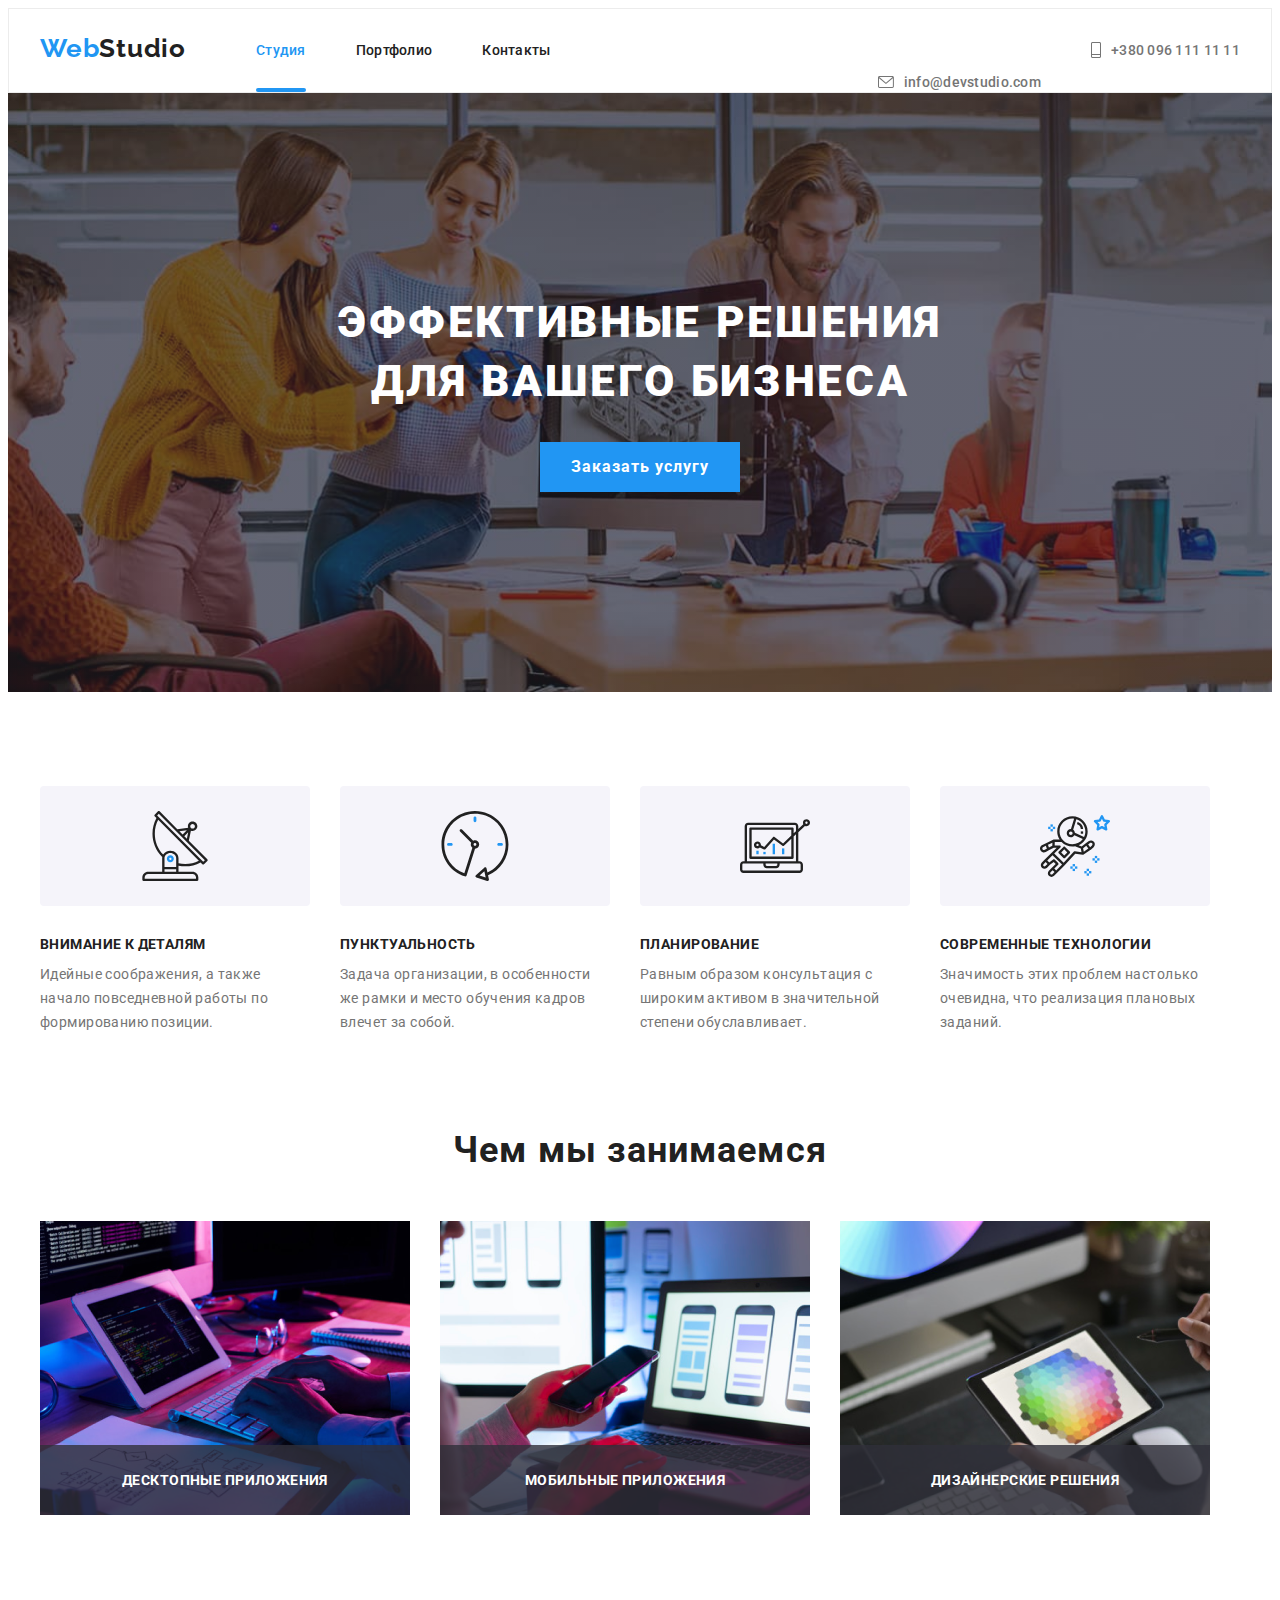
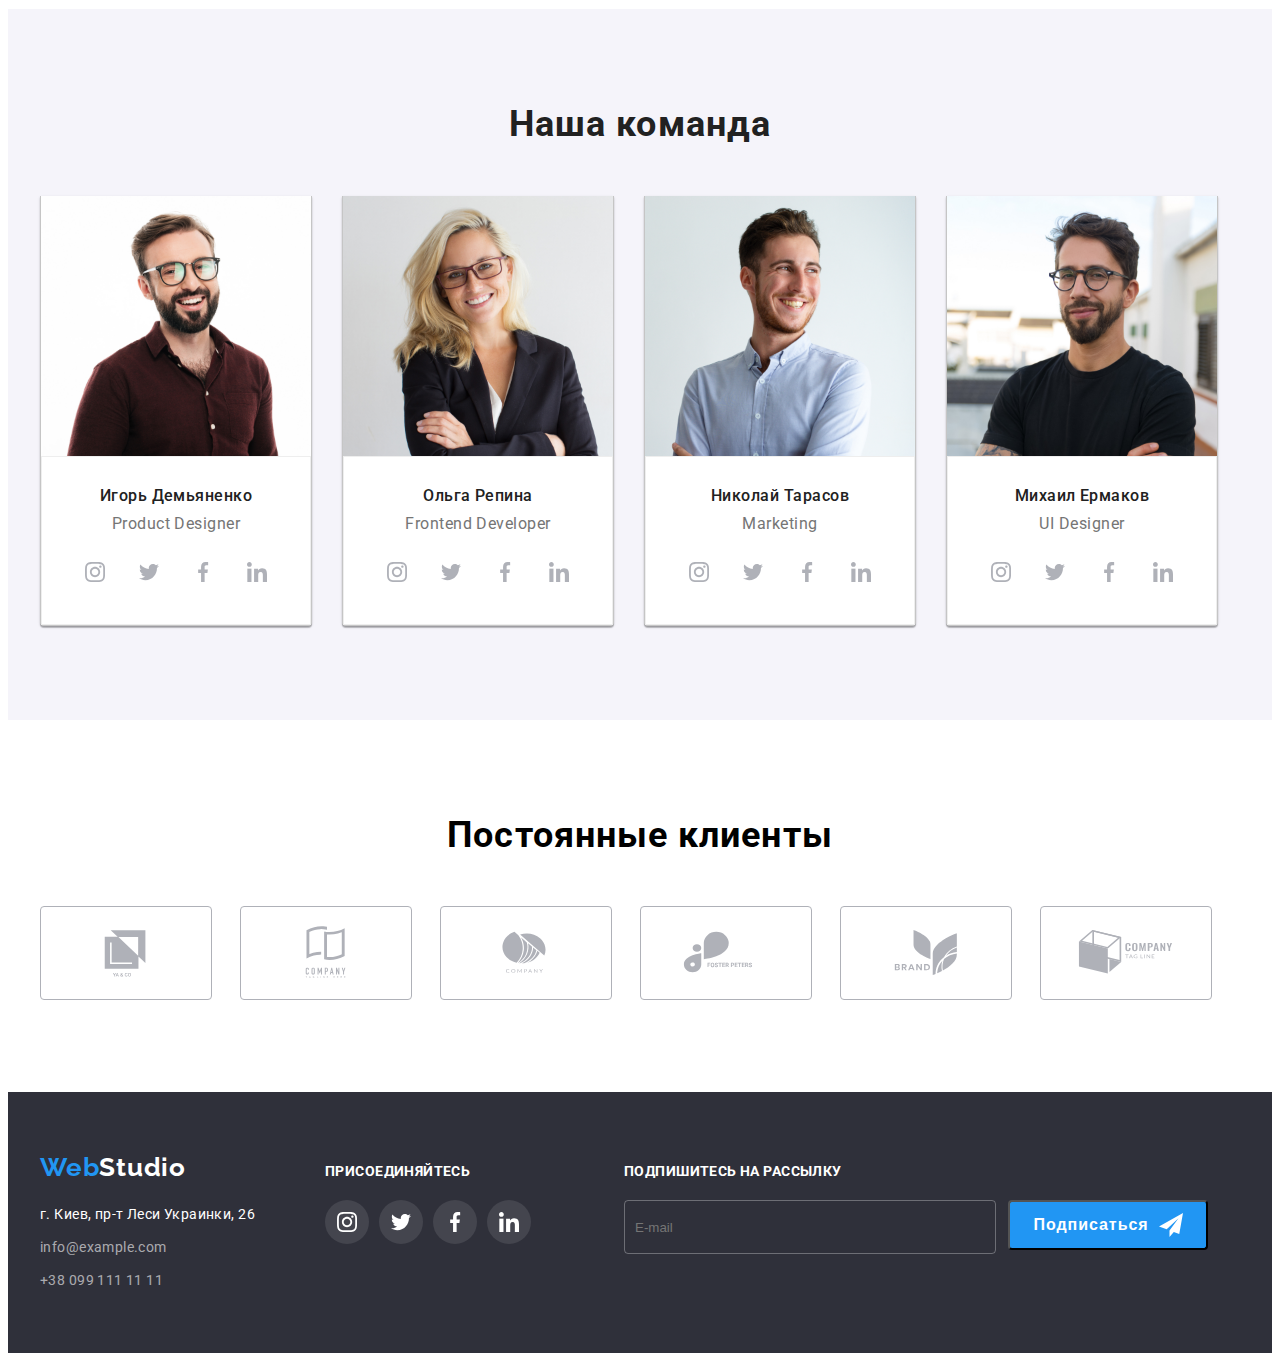
==== index.html @ b1e21426 "first time" ====
<!DOCTYPE html>
<html lang="ru">
<head>
  <meta charset="UTF-8">
  <meta http-equiv="X-UA-Compatible" content="IE=edge">
  <meta name="viewport" content="width=device-width, initial-scale=1.0">
  <title>Document</title>
<link rel="preconnect" href="https://fonts.googleapis.com">
<link rel="preconnect" href="https://fonts.gstatic.com" crossorigin>
<link href="https://fonts.googleapis.com/css2?family=Raleway:wght@700&family=Roboto:wght@500&display=swap" rel="stylesheet">
<link
rel="stylesheet"
href="https://cdnjs.cloudflare.com/ajax/libs/modern-normalize/1.1.0/modern-normalize.min.css"
integrity="sha512-wpPYUAdjBVSE4KJnH1VR1HeZfpl1ub8YT/NKx4PuQ5NmX2tKuGu6U/JRp5y+Y8XG2tV+wKQpNHVUX03MfMFn9Q=="
crossorigin="anonymous"
referrerpolicy="no-referrer"
/>
<link rel="stylesheet" href="./css/style.css">

</head>
<body>

  <header class="header">
    <div class="container flex header-container">
    <a class="header-logo link" href="" lang="en">
      Web<span class="header-studio">Studio</span></a>    
    <nav class="header-navigation">
    <ul class="header-list list">
    <li class="header-item"><a href="index.html" class="header-link current link ">Студия</a></li>
        <li class="header-item"><a href="portfolio.html" class="header-link link ">Портфолио</a></li>
        <li class="header-item"><a href="#contact" class="header-link link ">Контакты</a></li>
      </ul>
    </nav>
    <div class="header-connect">
    <ul class="flex list">
      <li class="header-info"><a href="" class="header-contacts link"><svg class="header-soc-icon" width="16" height="12"><use href="./1/icons.svg#icon-envelope"></use></svg>info@devstudio.com</a></li>
      <li class="header-info"><a href="" class="header-tel link"><svg class="header-soc-icon" width="10" height="16"><use href="./1/icons.svg#icon-Vector"></use></svg>+380 096 111 11 11</a></li>
      </ul>
</div>
</div>
  </header>
  <main>
<section class="hero">
  <div class="container">
  <h1 class="hero-title">Эффективные решения<br> для вашего бизнеса</h1>

  <button class="hero-btn link" type="button" data-modal-open>Заказать услугу</button>
  </div>
</section>
<section class="about">
  <div class="container">

  <ul class="about-list list flex">
<li class="about-item item"><div class="about-square-item"><svg class="about-soc-icon" width="70" height="70"><use href="./1/icons.svg#icon-antenna-1"></use></svg></div><h3 class="about-title">Внимание к деталям</h3><p class="about-text">Идейные соображения, а также начало повседневной работы по формированию позиции.</p></li>
<li class="about-item item"><div class="about-square-item"><svg class="about-soc-icon" width="70" height="70"><use href="./1/icons.svg#icon-clock-1"></use></svg></div><h3 class="about-title">Пунктуальность</h3><p class="about-text">Задача организации, в особенности же рамки и место обучения кадров влечет за собой.</p></li>
<li class="about-item item"><div class="about-square-item"><svg class="about-soc-icon" width="70" height="70"><use href="./1/icons.svg#icon-diagram-1"></use></svg></div><h3 class="about-title">Планирование</h3><p class="about-text">Равным образом консультация с широким активом в значительной степени обуславливает.</p></li>
<li class="about-item item"><div class="about-square-item"><svg class="about-soc-icon" width="70" height="70"><use href="./1/icons.svg#icon-astronaut-1"></use></svg></div><h3 class="about-title">Современные технологии</h3><p class="about-text">Значимость этих проблем настолько очевидна, что реализация плановых заданий.</p></li>
  </ul>
</div>
  </section>
<section class="about-second">
  <div class="container">
    <h2 class="about-second-title">Чем мы занимаемся</h2>
    <ul class="about-second-list list flex">
    <li class="about-second-item item"><img src="./1/1.png" alt="Человек пишет на клавиатуре" width="370" height="294"><p class="about-top-text">Десктопные приложения</p></li>
    <li class="about-second-item item"><img src="./1/2.png" alt="Человек держит телефон" width="370" height="294"><p class="about-top-text">Мобильные приложения</p></li>
    <li class="about-second-item item"><img src="./1/3.png" alt="Человек держит планшет" width="370" height="294"><p class="about-top-text">Дизайнерские решения</p></li>
  </ul>
  </div>
</section>
<section class="team">
  <div class="container">
  <h2 class="team-title">Наша команда</h2>
  <ul class="team-list list flex">
    <li class="team-item item">
      <img src="./1/4.jpg" alt="Человек" width="270" height="260">
      <div class="main-wrap">
        <h3 class="team-item-title">Игорь Демьяненко</h3>
        <p class="team-item-text" lang="en">Product Designer

        </p>
          <ul class="team-soc-list list">
            <li class="team-soc-item"><a href="" class="team-soc-link link"><svg class="team-soc-icon" width="20" height="20"><use href="./1/icons.svg#icon-instagram-2-2"></use></svg></a></li>
            <li class="team-soc-item"><a href="" class="team-soc-link link"><svg class="team-soc-icon" width="20" height="20"><use href="./1/icons.svg#icon-twitter-1-2"></use></svg></a></li>
            <li class="team-soc-item"><a href="" class="team-soc-link link"><svg class="team-soc-icon" width="20" height="20"><use href="./1/icons.svg#icon-facebook-1-1"></use></svg></a></li>
            <li class="team-soc-item"><a href="" class="team-soc-link link"><svg class="team-soc-icon" width="20" height="20"><use href="./1/icons.svg#icon-linkedin-1-1"></use></svg></a></li>
          </ul>
        </div></li>
    <li class="team-item item">
      <img src="./1/5.jpg" alt="Человек" width="270" height="260">
      <div class="main-wrap">
        <h3 class="team-item-title">Ольга Репина</h3>
        <p class="team-item-text" lang="en" >Frontend Developer
        
          </p>
          <ul class="team-soc-list list">
            <li class="team-soc-item"><a href="" class="team-soc-link link"><svg class="team-soc-icon" width="20" height="20"><use href="./1/icons.svg#icon-instagram-2-2"></use></svg></a></li>
            <li class="team-soc-item"><a href="" class="team-soc-link link"><svg class="team-soc-icon" width="20" height="20"><use href="./1/icons.svg#icon-twitter-1-2"></use></svg></a></li>
            <li class="team-soc-item"><a href="" class="team-soc-link link"><svg class="team-soc-icon" width="20" height="20"><use href="./1/icons.svg#icon-facebook-1-1"></use></svg></a></li>
            <li class="team-soc-item"><a href="" class="team-soc-link link"><svg class="team-soc-icon" width="20" height="20"><use href="./1/icons.svg#icon-linkedin-1-1"></use></svg></a></li>
          </ul>
        </div>
      </li>
    <li class="team-item item">
      <img src="./1/6.jpg" alt="Человек" width="270" height="260">
      <div class="main-wrap">
        <h3 class="team-item-title">Николай Тарасов</h3>
        <p class="team-item-text" lang="en">Marketing
          </p>
          <ul class="team-soc-list list">
            <li class="team-soc-item"><a href="" class="team-soc-link link"><svg class="team-soc-icon" width="20" height="20"><use href="./1/icons.svg#icon-instagram-2-2"></use></svg></a></li>
            <li class="team-soc-item"><a href="" class="team-soc-link link"><svg class="team-soc-icon" width="20" height="20"><use href="./1/icons.svg#icon-twitter-1-2"></use></svg></a></li>
            <li class="team-soc-item"><a href="" class="team-soc-link link"><svg class="team-soc-icon" width="20" height="20"><use href="./1/icons.svg#icon-facebook-1-1"></use></svg></a></li>
            <li class="team-soc-item"><a href="" class="team-soc-link link"><svg class="team-soc-icon" width="20" height="20"><use href="./1/icons.svg#icon-linkedin-1-1"></use></svg></a></li>
          </ul>
        </div>
      </li>
    <li class="team-item item">
      <img src="./1/7.jpg" alt="Человек" width="270" height="260">
      <div class="main-wrap">
        <h3 class="team-item-title">Михаил Ермаков</h3>
        <p class="team-item-text" lang="en">UI Designer
          <ul class="team-soc-list list">
            <li class="team-soc-item"><a href="" class="team-soc-link link"><svg class="team-soc-icon" width="20" height="20"><use href="./1/icons.svg#icon-instagram-2-2"></use></svg></a></li>
            <li class="team-soc-item"><a href="" class="team-soc-link link"><svg class="team-soc-icon" width="20" height="20"><use href="./1/icons.svg#icon-twitter-1-2"></use></svg></a></li>
            <li class="team-soc-item"><a href="" class="team-soc-link link"><svg class="team-soc-icon" width="20" height="20"><use href="./1/icons.svg#icon-facebook-1-1"></use></svg></a></li>
            <li class="team-soc-item"><a href="" class="team-soc-link link"><svg class="team-soc-icon" width="20" height="20"><use href="./1/icons.svg#icon-linkedin-1-1"></use></svg></a></li>
          </ul>
        </div></li>
  </ul>
  </div>
</section>

  <section class="client">
    <div class="container">
    <h2 class="client-title">Постоянные клиенты</h2>
    <ul class="client-list list">
      <li class="client-item item"><a href="" class="client-soc-link link"><svg class="client-soc-icon" width="106" height="60"><use href="./1/icons.svg#icon-photo5"></use></svg></a></li>
      <li class="client-item item"><a href="" class="client-soc-link link"><svg class="client-soc-icon" width="106" height="60"><use href="./1/icons.svg#icon-photo4"></use></svg></a></li>
      <li class="client-item item"><a href="" class="client-soc-link link"><svg class="client-soc-icon" width="106" height="60"><use href="./1/icons.svg#icon-photo3"></use></svg></a></li>
      <li class="client-item item"><a href="" class="client-soc-link link"><svg class="client-soc-icon" width="106" height="60"><use href="./1/icons.svg#icon-photo2"></use></svg></a></li>
      <li class="client-item item"><a href="" class="client-soc-link link"><svg class="client-soc-icon" width="106" height="60"><use href="./1/icons.svg#icon-photo1"></use></svg></a></li>
      <li class="client-item item"><a href="" class="client-soc-link link"><svg class="client-soc-icon" width="106" height="60"><use href="./1/icons.svg#icon-photo"></use></svg></a></li>
    </ul>
  </div>
  </section>

<footer class="footer">
  <div class="container">
    <div class="footerf-felx">
    <div class="footer-content">
  <a class="link header-logo-footer" href="" lang="en">
    Web<span class="header-studio-footer">Studio</span></a>
    
    <address>
   <ul class="contacts-list list">
    <li class="contacts-item item"><a href="" class="contacts-link-addres link">г. Киев, пр-т Леси Украинки, 26</a></li>
  <li class="contacts-item item"><a href="" class="contacts-link link">info@example.com</a></li>
  <li class="contacts-item item"><a href="" class="contacts-link link">+38 099 111 11 11</a></li></ul></address></div></div>

<div class="footer-slogan">
  <p class="footer-text-slogan">присоединяйтесь</p>
  <ul class="team-soc-list-footer list">
    <li class="team-soc-item"><a href="" class="team-soc-link-footer link"><svg class="footer-soc-icon" width="20" height="20"><use href="./1/icons.svg#icon-instagram-2-2"></use></svg></a></li>
    <li class="team-soc-item"><a href="" class="team-soc-link-footer link"><svg class="footer-soc-icon" width="20" height="20"><use href="./1/icons.svg#icon-twitter-1-2"></use></svg></a></li>
    <li class="team-soc-item"><a href="" class="team-soc-link-footer link"><svg class="footer-soc-icon" width="20" height="20"><use href="./1/icons.svg#icon-facebook-1-1"></use></svg></a></li>
    <li class="team-soc-item"><a href="" class="team-soc-link-footer link"><svg class="footer-soc-icon" width="20" height="20"><use href="./1/icons.svg#icon-linkedin-1-1"></use></svg></a></li>
  </ul>
</div>
<div class="footer-field">
  <p class="footer-text">Подпишитесь на рассылку</p>
  <div class="footer-flex">
  <input type="email" class="footer-input" name="user-mail" placeholder="E-mail" required>
  <button class="telegram">Подписаться<svg class="footer-btn" width="24px" height="24px"><use href="./1/icons.svg#icon-icon-send"></use></svg></button>
    </div>
    </div>
    </div>


</footer>
<div class="backdrop is-hidden" data-modal > 
  <!-- я удалил тут ис хиден!! -->
  <div class="modal"> 
  <button type="button" class="modal-btn" data-modal-close>
    <svg class="modal-icon" width="17" height="17"><use href="./1/icons.svg#icon-close-black-18dp-2-1"></use></svg>
  </button>     
  <p class="modal-title">Оставьте свои данные, мы вам перезвоним</p> 
  <form>
    <div class="modal-field">
    <label class="moda-text">Ваше имя </label>
    <div class="input-wrap">
    <input type="text" class="modal-input" name="user-name" required>
    <svg class="modal-icons" width="18" height="18">
      <use href="./1/icons.svg#icon-person-black-18dp-1"></use>
    </svg>
    </div>
    </div>
    <div class="modal-field">
   <label class="moda-text">Телефон</label>
   <div class="input-wrap">
    <input type="text" class="modal-input" name="user-name" required>
    <svg class="modal-icons" width="18" height="18">
      <use href="./1/icons.svg#icon-phone-black-18dp-1"></use>
    </svg>
    </div>
    </div>
    <div class="modal-field">
   <label class="moda-text">Почта</label>
   <div class="input-wrap">
    <input type="text" class="modal-input" name="user-name" required>
    <svg class="modal-icons" width="18" height="18">
      <use href="./1/icons.svg#icon-email-black-18dp-1"></use>
    </svg>
    </div>
    </div>
  <div class="modal-field-com">
<label for="user-text" class="moda-text">Комментарий</label>
  <textarea name="user-text" id="user-text" class="modal-textarea" placeholder="Введите текст"></textarea>
  </div>
  <div class="modal-field-flex">
    <input type="checkbox" name="privacy" value="true" class="modal-check visually-hidden" id="privacy" >
    <label for="privacy" class="check-text">
       
      Соглашаюсь с рассылкой и принимаю </label>
      <a href="" class="modal-doc">Условия договора</a>
  </div>
  <button type="submit" class="modal-btn-sbm">Отправить</button>
  </form>
    </div>
  </div>
</main>
<script src="./js/modal.js"></script>

</body>
</html>
---- css/style.css ----
p,
h1,
h2,
h3,
h4,
h5,
h6 {
  margin: 0;
}

ul,
ol {
  margin: 0;
  padding-left: 0;
}
:root{
    --main-text-color:#212121;
    --second-text-color:#757575;
    --header-text-color:#212121;
    --header-background-color:#2F303A;
    --first-button-color:#FFFFFF;
    --accent-color:#2196F3;
    --footer-text-color:#FFFFFF99;
    --team-background-color:#F5F4FA;
    --border-color:#EEEEEE;
    --icon-color:#AFB1B8;
}
img{
    display: block;
    max-width: 100%;
    height: auto;
}
.visually-hidden {
    position: absolute;
    white-space: nowrap;
    width: 1px;
    height: 1px;
    overflow: hidden;
    border: 0;
    padding: 0;
    clip: rect(0 0 0 0);
    clip-path: inset(50%);
    margin: -1px;
  }
.header{
    border: 1px solid #ECECEC;


}
.header-info{
    margin-right: 50px;
    display: flex;
}

.header-info:last-child{
    margin-right: 0px;
}
.header-item{
    margin-right: 50px;
    box-sizing: border-box;
}
.header-item:last-child{
    margin-right: 0px;
}

.header-connect{
    margin-left: auto;
}
.header-container{
    justify-content: space-between;
    text-align: center;
    display: flex;

}
.header-list{
    display: flex;
}
.flex{
    display: flex;
}
.button{
    cursor: pointer;
}
.portfolio-hero-btn:focus,
.portfolio-hero-btn:hover{
    color:#FFFFFF;
    background-color: var(--accent-color);
    box-shadow: 0px 3px 1px rgba(0, 0, 0, 0.1), 0px 1px 2px rgba(0, 0, 0, 0.08),
      0px 2px 2px rgba(0, 0, 0, 0.12);
    
    
}    

.header-studio{
color:var(--main-text-color)
}
.header-studio-footer{
    color: var(--first-button-color);
    margin-bottom: 20px;
}
body{
    font-family: 'Roboto', sans-serif; 
    background-color: white; 

}

.hero{
    background-color: var(--header-background-color);
    background-image: linear-gradient(rgba(47, 48, 58, 0.4),rgba(47, 48, 58, 0.4)),
    url(../1/Background.jpg);
    background-repeat: no-repeat;
    background-position: center;
    background-size: cover;
    padding-bottom: 200px;
    padding-top: 200px;
    max-width: 1600px;
    margin: 0 auto;
}
.header-link{
    display: block;
    font-weight: 500;
    font-size: 14px;
    line-height: 1.33;
    letter-spacing: 0.02em;
    color:var(--header-text-color);;
    padding-bottom: 32px;
    padding-top: 32px;
    transition: color 250ms cubic-bezier(0.4, 0, 0.2, 1);
    position: relative;
     
    
}
.header-tel{
    display: flex;
    font-weight: 500;
    font-size: 14px;
    line-height: 1.33;
    letter-spacing: 0.02em;
    color:var(--second-text-color);
    align-items: center;
    flex-wrap: nowrap;
    transition: color 250ms cubic-bezier(0.4, 0, 0.2, 1);
    padding-bottom: 32px;
    padding-top: 32px;
    
}


.header-contacts{
    display: flex;
    font-weight: 500;
    font-size: 14px;
    line-height: 1.33;
    letter-spacing: 0.02em;
    color:var(--second-text-color);
    padding-top: 32px;
    padding-bottom: 32px;
    height: 100%;
    display: flex;
    align-items: center;
    justify-content: center;
    transition: color 250ms cubic-bezier(0.4, 0, 0.2, 1);

    
}
.header-contacts:hover,
.header-contacts:focus{
    color: var(--accent-color);
      
}



.header-link:focus,
.header-link:hover{
    color:var(--accent-color)
    }

.link{
    text-decoration: none;
}
.list{
    list-style: none;

}
.header-logo{
    padding: 24px 0;
    display: block;
    font-family: Raleway;
    font-style: normal;
    font-weight: bold;
    font-size: 26px;
    line-height: 1.19;
    letter-spacing: 0.03em;
    margin-right:70px;
    color: var(--accent-color);

}
.header-soc-link{
    height: 100%;
    display: flex;
    align-items: center;
    justify-content: center;
}
.header-soc-icon{
    fill: currentColor;
    margin-right: 10px;
    transition: fill 250ms cubic-bezier(0.4, 0, 0.2, 1);
}
.header-soc-icon:focus,
.header-soc-icon:hover{
    fill: var(--accent-color);
}
.header-soc-icon:focus .header-contacts,
.header-soc-icon:hover .header-contacts{
    color: var(--accent-color);
}
.header-contacts:hover .header-soc-icon,
.header-contacts:focus .header-soc-icon{
    fill: var(--accent-color);
}
.header-soc-icon:focus .header-tel,
.header-soc-icon:hover .header-tel{
    color: var(--accent-color);
}
.header-tel:hover .header-soc-icon,
.header-tel:focus .header-soc-icon{
    fill: var(--accent-color);
}
.header-tel:focus,
.header-tel:hover{
    color: var(--accent-color);
}

/*---------------------------------hero-------------------------*/




.hero-title{   
    font-weight: 900;
    font-size: 44px;
    line-height: 1.36;
    text-align: center;
    letter-spacing: 0.06em;
    text-transform: uppercase;
    color: var(--first-button-color);
        
}
.hero-btn{
    font-family: inherit;
    font-weight: bold;
    font-size: 16px;
    line-height: 30px;
    border: none;
    letter-spacing: 0.06em;
    color: var(--first-button-color);
    background-color: var(--accent-color);
    width: 200px;
    height: 50px;
    margin-top: 40px;
    display: block;
    align-items: center;
    text-align: center;
    margin: 0 auto ;
    margin-top: 30px;
    transition: background-color 250ms cubic-bezier(0.4, 0, 0.2, 1);

}
.hero-btn:focus,
.hero-btn:hover{
    background-color: #188ce8;

}
/*---------------------------------about-------------------------*/
.about-top-text{
    position: absolute;
    bottom: 0;
    font-weight: 700;
    font-size: 14px;
    line-height: 1.15;
    
    letter-spacing: 0.03em;
    text-transform: uppercase;
    color: #FFFFFF;
    background-color: rgba(47, 48, 58, 0.8);
    height: 23.8%;
    width: 100%;
    display: flex;
    align-items: center;
    justify-content: center;
    
}


.about-square{
    display: flex;
    padding-bottom: 30px;
}
.about-square-item{
    width: 270px;
    height: 120px;
    background: #F5F4FA;
    border-radius: 4px;
    margin-bottom: 30px;
    align-items: center;
    
    justify-content: center;
 
    
    display: flex;
}

.about-square-list{
    display: flex;
}


.about{
    padding-top: 94px;
    padding-bottom: 94px;
    margin-left: 0px;
}
.about-list{
    margin-top: 0px;
    margin-bottom: 0px;
    padding-inline-start: 0px;

}

.about-item{
    margin-left: 30px;
    width: 270px;
}
.about-item:first-child{
    margin-left: 0px;
 }
.about-title{
    font-weight: bold;
    font-size: 14px;
    line-height: 1.18;
    letter-spacing: 0.03em;
    text-transform: uppercase; 
    color: var(--main-text-color);
    margin-bottom: 10px;
    
}
.about-text{
    font-weight: normal;
    font-size: 14px;
    line-height: 1.71;
    letter-spacing: 0.03em;
    color:var(--second-text-color)
}
/*---------------------------------about-second-------------------------*/
.about-second-list{
    margin-left: -30px;
}
.about-second{
    padding-bottom: 94px;
}
.about-second-title{
    font-weight: bold;
    font-size: 36px;
    line-height: 1.18;
    text-align: center;
    letter-spacing: 0.03em;
    color: var(--main-text-color); 
    margin-bottom: 50px;
 
 
}
.about-second-item{
    margin-left: 30px;
    position: relative;
}

/*---------------------------------team-------------------------*/

.team-soc-icon{
    fill: var(--icon-color);
    transition: fill 250ms cubic-bezier(0.4, 0, 0.2, 1);


}
.team-soc-list{
    display: flex;
    justify-content: center;
}
.team-soc-link{
    width: 100%;
    height: 100%;
    border-radius: 50%;
    display: flex;
    align-items: center;
    justify-content: center;
    transition: background-color 250ms cubic-bezier(0.4, 0, 0.2, 1);
    
}
/* .about-soc-link{
    width: 100%;
    height: 100%;
    
    display: flex;
    align-items: center;
    justify-content: center;
} */
.team-soc-link:hover .team-soc-icon,
.team-soc-link:focus .team-soc-icon{
    fill: #FFFFFF;
}
.team-soc-link:hover ,
.team-soc-link:focus {
    background-color: var(--accent-color);
}


.team-soc-item{
    width: 44px;
    height: 44px;
    margin-right: 10px;
}
.team-soc-item:last-child{
    margin-right: 0px;
}
.team-title{
    font-weight: bold;
    font-size: 36px;
    line-height: 1.18;
    text-align: center;
    letter-spacing: 0.03em;
    color: var(--main-text-color);
    margin-bottom: 50px;
    
}
.team-item-title{
    font-weight: 500;
    font-size: 16px;
    line-height: 1.18;
    text-align: center;
    letter-spacing: 0.03em;
    color: var(--main-text-color);
    margin-bottom: 10px;
}
.team-item-text{
    font-weight: normal;
    font-size: 16px;
    line-height: 1.18;
    text-align: center;
    letter-spacing: 0.03em;
    color:var(--second-text-color);
    margin-bottom: 16px;
    
    }
    .team-list{
        padding-inline-start: 0px;
        margin: 0;

    }
    .team-item{
        margin-left: 30px;
        justify-content: space-between;   
        background: #FFFFFF;
        box-shadow: 0px 1px 3px rgb(0 0 0 / 12%), 0px 1px 1px rgb(0 0 0 / 14%), 0px 2px 1px rgb(0 0 0 / 20%);
        border-radius: 0px 0px 4px 4px;
        border: 1px solid #c5c5c5;
        border-top: 0     
    }
    .team-item:first-child{
        margin-left: 0;
    }
    .team-div{
        padding-top: 30px;
        padding-bottom: 30px;
    }

/*---------------------------------contacts-------------------------*/
.contacts-list{
    display: block;
}
.contacts-link{
    font-weight: normal;
    font-size: 14px;
    line-height: 1.71;
    letter-spacing: 0.03em;
    color: var(--footer-text-color);
    text-decoration: none;
    transition: color 250ms cubic-bezier(0.4, 0, 0.2, 1);

}

.contacts-link:focus,
.contacts-link:hover{
    color:var(--first-button-color)

}

/* ---------------------------------------------------------------------------------------PORTFOLIO-HERO------------------------------------------------------ */

.porfolio-hero-item1:hover .prt-text,
.porfolio-hero-item1:focus .prt-text,
.prt-link:focus .prt-text{
    transform: translateY(0);
}


.prt-wrap-text{
    position: relative;
    overflow: hidden;
}

.prt-text{
    position: absolute;
    top: 0;
    background-color:rgba(33, 150, 243, 0.9); ;
    height: 100%;
    font-weight: 400;
    font-size: 18px;
    line-height: 1.55;
    letter-spacing: 0.03em;
    color: #FFFFFF;
    text-align: center;
    padding: 63px 24px 63px 24px;
    transform: translateY(101%);
    transition: transform 250ms cubic-bezier(0.4, 0, 0.2, 1) ;
    
    /* как выровнять этот текст помогите пж */
}
.prt-link{
    display: block;
}
.prt-link:hover,
.prt-link:focus{
    box-shadow: 0px 1px 1px rgba(0, 0, 0, 0.12), 0px 4px 4px rgba(0, 0, 0, 0.06), 1px 4px 6px rgba(0, 0, 0, 0.16);
}
.portfolio-wrap{
    padding: 20px 24px;
}
.porfolio-hero1{
    padding-top: 56px;
}
.portfolio-hero{
    padding-bottom: 94px;
    padding-top: 94px;
}
.portfolio-hero-title{
    font-weight: bold;
    font-size: 18px;
    line-height: 2;
    color: var(--main-text-color);
    letter-spacing: 0.06em;

}
.portfolio-hero-text{
    font-size: 18px;
    line-height: 2;
    color: var(--second-text-color);
    letter-spacing: 0.06em;
    margin-top: 4px;
}

.porfolio-hero-item {
    margin-left: 8px;
}

footer{
    background-color: var(--header-background-color);
}
.portfolio-hero-btn{
    display: inline-block;
    border-radius: 4px;
    border: 0px;
    padding: 6px 22px;
    background-color: var(--team-background-color);
    
    font-family: inherit;
    font-style: normal;
    font-weight: 500;
    font-size: 16px;
    line-height: 1.62;
    text-align: center;
    letter-spacing: 0.03em;
    color: var(--main-title-color);
    cursor: pointer;
    transition: box-shadow 250ms cubic-bezier(0.4, 0, 0.2, 1),
    color 250ms cubic-bezier(0.4, 0, 0.2, 1),
    background-color 250ms cubic-bezier(0.4, 0, 0.2, 1);
   
   
}
.current{
    color: var(--accent-color);
    
}
.header-link.current::after{
    content: "";
    position: absolute;
    width: 100%;
    height: 4px;
    background-color: var(--accent-color);
    border-radius: 2px;
    left: 0;
    bottom: 0;

}
.focus:focus{
    color: var(--accent-color);
}
.hover:hover{
    color: var(--accent-color);
}
address {
    font-style: normal;
    margin-top: 20px;
}
.current-btn{ 
    color: var(--first-button-color);
    background-color: var(--accent-color);

}
.team{
    background-color: var(--team-background-color);
    padding-bottom: 94px;
    padding-top: 94px;
}
.container{
    width: 1200px;
    margin: 0 auto;
    padding-left: 15px;
    padding-right: 15px;
 
   
}

.contacts-item{
    margin-bottom: 9px;
}
.contacts-item:last-child{
    margin-bottom: 0px;
}

.porfolio-hero-item1{
    margin-right: 30px;
    margin-bottom: 30px;
    border: 1px solid #EEEEEE;
    transition: box-shadow 250ms cubic-bezier(0.4, 0, 0.2, 1);    
}
.porfolio-hero-item1:focus,
.porfolio-hero-item1:hover{
    box-shadow: 0px 1px 1px rgba(0, 0, 0, 0.12), 0px 4px 4px rgba(0, 0, 0, 0.06), 1px 4px 6px rgba(0, 0, 0, 0.16);

}
.porfolio-hero-item1:nth-child(n+7){
    margin-bottom: 0px;
}
.porfolio-hero-item1:nth-child(3n) {
    margin-right: 0;}

.porfolio-hero-list1{
    flex-wrap:wrap;
    padding-inline-start: 0px;
    display: flex;
    justify-content: center;
    width: 1200px;

}
    

.porfolio-hero-list{
    display: flex;
    justify-content: center;
    margin: 0;
    margin-bottom: 50px;
}
.main-wrap{
    background: #FFFFFF;
    border: 1px solid #EEEEEE;
    box-sizing: border-box;
    padding-bottom: 30px;
    padding-top: 30px;
}
/* ------------------------------------------------------------------footer------------------------------------------------------- */
.telegram{
    width: 200px;
    height: 50px;
    background: #2196F3;
    border-radius: 4px;
    text-align: center;
    display: flex;
    justify-content: center;
    align-items: center;
    font-weight: 700;
    font-size: 16px;
    line-height: 1.875;
    letter-spacing: 0.06em;
    color: #FFFFFF;
    transition: background 250ms cubic-bezier(0.4, 0, 0.2, 1), color 250ms cubic-bezier(0.4, 0, 0.2, 1);
    margin-left: 12px;
}
.telegram:focus,
.telegram:hover{
    background-color: #FFFFFF;
    color: var(--accent-color);
}
.telegram:focus .footer-btn,
.telegram:hover .footer-btn{
    fill: var(--accent-color);
}
.footer-btn{
    margin-left: 10px;
    fill: #FFFFFF;
    transition: fill 250ms cubic-bezier(0.4, 0, 0.2, 1);
}
.footer-field{
    margin-right:  auto;;
}
.footerf-felx{
    display: flex;
}
.footer-input{
    width: 358px;
    height: 50px;
    border: 1px solid rgba(255, 255, 255, 0.3);
    border-radius: 4px;
    background-color:transparent;
    padding-left: 10px;
    color: #FFFFFF;
    outline: none;
}
.footer-input:hover,
.footer-input:focus{
    border-color: var(--accent-color);
}

.team-soc-link-footer{
    width: 100%;
    height: 100%;
    border-radius: 50%;
    display: flex;
    align-items: center;
    justify-content: center;
    background: rgba(255, 255, 255, 0.1);
    transition: background-color 250ms cubic-bezier(0.4, 0, 0.2, 1);
}
    
.footer-text-slogan{
    font-weight: 700;
    font-size: 14px;
    line-height: 1.14;
    letter-spacing: 0.03em;
    text-transform: uppercase;
    color: #FFFFFF;
    margin-bottom: 20px;
}
.team-soc-list-footer{
    display: flex;
    justify-content: center;
  
}
.footer-text{
    font-weight: 700;
    font-size: 14px;
    line-height: 1.14;
    letter-spacing: 0.03em;
    text-transform: uppercase;
    color: #FFFFFF;
    margin-bottom: 20px;
    
}




.footer .container{
    display: flex;
    align-items: baseline;
}
.footer{
    padding-bottom: 60px;
    padding-top: 60px;
}
.header-logo-footer{
    margin-bottom: 20px;
    font-family: Raleway;
    font-style: normal;
    font-weight: bold;
    font-size: 26px;
    line-height: 1.19;
    letter-spacing: 0.03em;
    color: var(--accent-color);

}
.contacts-link-addres{
    font-weight: normal;
    font-size: 14px;
    line-height: 1.71;
    letter-spacing: 0.03em;
    color: var(--first-button-color);    
    margin-bottom: 9px;
    
}
/* -------------------------------------------------CLIENT-------------------------------------------------- */

.client-soc-link{
    fill: var(--icon-color);
    
    border-color: var(--icon-color);
    width: 170px;
    height: 92px;
    border: 1px solid #AFB1B8;
    border-radius: 4px;
    margin-right: 30px;
    transition: border-color 250ms cubic-bezier(0.4, 0, 0.2, 1) fill 250ms cubic-bezier(0.4, 0, 0.2, 1);
}
.client-soc-link:hover,
.client-soc-link:focus{
    fill: var(--accent-color);
    border-color: var(--accent-color);

}
.client-soc-link:hover .client-item,
.client-soc-link:focus .client-item{
    border-color: var(--accent-color);
}
.client-soc-link{
    width: 100%;
    height: 100%;
    display: flex;
    align-items: center;
    justify-content: center;
    outline: transparent;
}
.client{
    padding-bottom: 94px;
    padding-top: 94px;
}
.client-title{
    text-align: center;
    font-weight: 700;
    font-size: 36px;
    line-height: 1.17;
    text-align: center;
    letter-spacing: 0.03em;
}
.client-list{
    display: flex;
    margin-top: 50px;

}
.client-item{
    width: 170px;
    height: 92px;
    margin-right: 30px;
  

}
.client-item:last-child{
    margin-right: 0px;
}
.client-item:hover,
.client-item:focus{
    border-color: var(--accent-color);
}
.client-item:hover .client-soc-link,
.client-item:focus .client-soc-link{
    fill: var(--accent-color);
}
.current-client{
    fill: var(--accent-color);
    border-color: var(--accent-color);
}


.footer-slogan{
    margin-left: 70px;

}
.footer-soc-icon{
    fill: #FFFFFF;
}
.team-soc-link-footer:hover .team-soc-icon,
.team-soc-link-footer:focus .team-soc-icon{
    fill: #FFFFFF;
}
.team-soc-link-footer:hover ,
.team-soc-link-footer:focus{
    background-color: var(--accent-color);
    
}
.footer-slogan{
    margin-right: 93px;
}

/* ---------------------------------------------------------------------------MODAL------------------------------------------------------------ */
.backdrop{
    width: 100%;
    height: 100%;
    background-color:rgba(0, 0, 0, 0.2);;
    position: fixed;
    top: 0;
    transition: opacity 250ms , visibility 250ms;

}
.modal{
    width: 528px;
    height: 581px;
    background-color: #FFFFFF;
    box-shadow: 0px 1px 3px rgba(0, 0, 0, 0.12), 0px 1px 1px rgba(0, 0, 0, 0.14), 0px 2px 1px rgba(0, 0, 0, 0.2);
    border-radius: 4px;
    position: absolute;
    top: 50%;
    left: 50%;
    transform: translate(-50%,-50%);
    padding: 40px;
}
.modal-btn{
    display: flex;
    position: absolute;
    top: 8px;
    right: 8px;
    width: 30px;
    height: 30px;
    border-radius: 50%;
    border: 1px solid rgba(0, 0, 0, 0.1);
    background-color: #FFFFFF;
    cursor: pointer;
    align-items: center;
    justify-content: center;
    transition: fill 250ms cubic-bezier(0.4, 0, 0.2, 1);
}

.modal-icon{
    fill: #212121;
}
.modal-icon:focus,
.modal-icon:hover{
    fill: var(--accent-color);
}
.modal-btn:hover .modal-icon{
    fill: var(--accent-color);
}
/* .modal-link{
    width: 100%;
    height: 100%;
    border-radius: 50%;
    display: flex;
    align-items: center;
    justify-content: center;
} */
.is-hidden{
    visibility: hidden;
    opacity: 0;
    pointer-events: none;
}
.modal-title{
    font-weight: 700;
    font-size: 20px;
    line-height: 23px;
    text-align: center;
    letter-spacing: 0.03em;
    color: var(--main-text-color);
    margin-bottom: 12px;
}
.modal-input{
    width: 100%;
    height: 40px;
    border: 1px solid rgba(33, 33, 33, 0.2);
    border-radius: 4px;
    padding: 15px 0 15px 42px;
    outline: transparent;
    transition: border-color 250ms cubic-bezier(0.4, 0, 0.2, 1);
}
.modal-input:focus{
    border-color: var(--accent-color);
}
.modal-input:focus + .modal-icons{
    fill: var(--accent-color);
}
.moda-text{
    color: var(--second-text-color);
    font-weight: 400;
    font-size: 12px;
    line-height: 1.16;
    letter-spacing: 0.01em;
    display: block;
    margin-bottom: 4px;

}
.modal-coment{
    width: 100%;
    height: 120px;
    border: 1px solid rgba(33, 33, 33, 0.2);
    border-radius: 4px;
}
.modal-textarea{
    width: 100%;
    background: #FFFFFF;
    border-radius: 4px;
    height: 120px;
    border: 1px solid rgba(33, 33, 33, 0.2);
    resize: none;
    padding-top: 12px;
    padding-left: 16px;
    padding-right: 16px;
    padding-bottom: 12px;
    font-weight: 400;
    font-size: 12px;
    line-height: 1.16;
    letter-spacing: 0.01em; 
    color: rgba(117, 117, 117, 0.5);
    outline: transparent;
    transition: border-color 250ms cubic-bezier(0.4, 0, 0.2, 1);
}
.modal-textarea:hover,
.modal-textarea:focus{
    border-color: var(--accent-color);
}
.modal-field-com{
    margin-bottom: 20px;
}
.modal-icons{
    position: absolute;
    left: 15px;
    top: 50%;
    transform: translateY(-50%);
    fill: #212121;
    transition: fill 250ms cubic-bezier(0.4, 0, 0.2, 1);
}
.input-wrap{
    position: relative;
}
.modal-field{
    margin-bottom: 10px;
    
}
.check-text{
    padding-left: 8px;
    font-weight: 400;
    font-size: 14px;
    line-height: 1.71;
    letter-spacing: 0.03em;
    color: #757575;
    display: flex;
    align-items: center;
    
}
 .check-text::before{
    content: "";
    width: 16px;
    height: 15px;
    border: 2px solid #212121;
    border-radius: 3px; 
    margin-right: 8px;
}
.modal-check:checked + .check-text::before{
    background-color: var(--accent-color);
    border-color: var(--accent-color);
    background-image: url(../1/check.svg);
    background-repeat: no-repeat;
    background-position: center;
    border: none;    
}
.modal-check:focus + .check-text::before{
    border-color: var(--accent-color);
}
.modal-field-flex{
    display: flex;
    align-items: center;
    margin-bottom: 30px; ;
}
.modal-doc{
    display: block;
    padding-left: 4px;
    font-weight: 400;
    font-size: 14px;
    line-height: 1.71;
    letter-spacing: 0.03em;
    color: #2196F3;
}
.modal-btn-sbm{
    width: 200px;
    height: 50px;
    display: block;
    margin: 0 auto;

    background: var(--accent-color);
    box-shadow: 0px 4px 4px rgba(0, 0, 0, 0.15);
    border-radius: 4px;
    border-color: transparent;
    font-family: 'Roboto';
    font-style: normal;
    font-weight: 700;
    font-size: 16px;
    line-height: 1.87;
    letter-spacing: 0.06em;
    color: #FFFFFF;
    transition: background 250ms cubic-bezier(0.4, 0, 0.2, 1)
}
.footer-flex{
    display: flex;
}
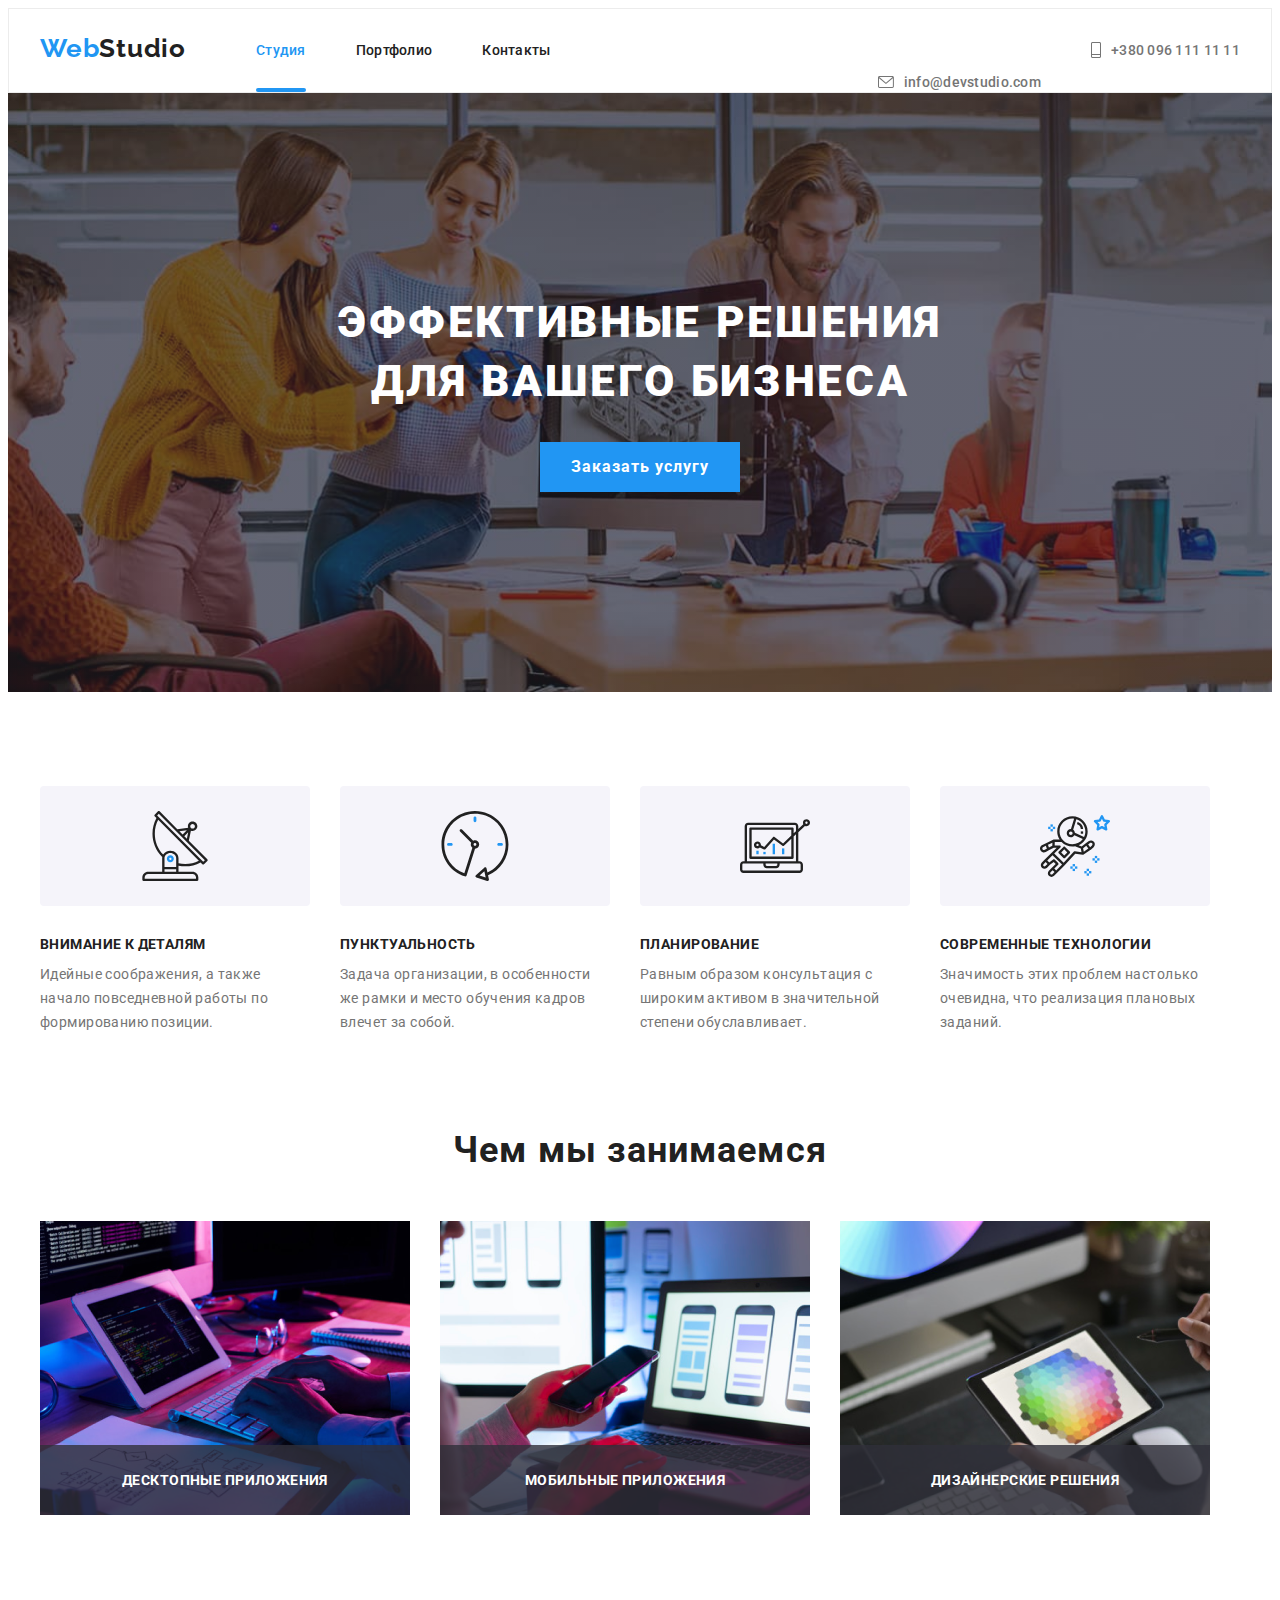
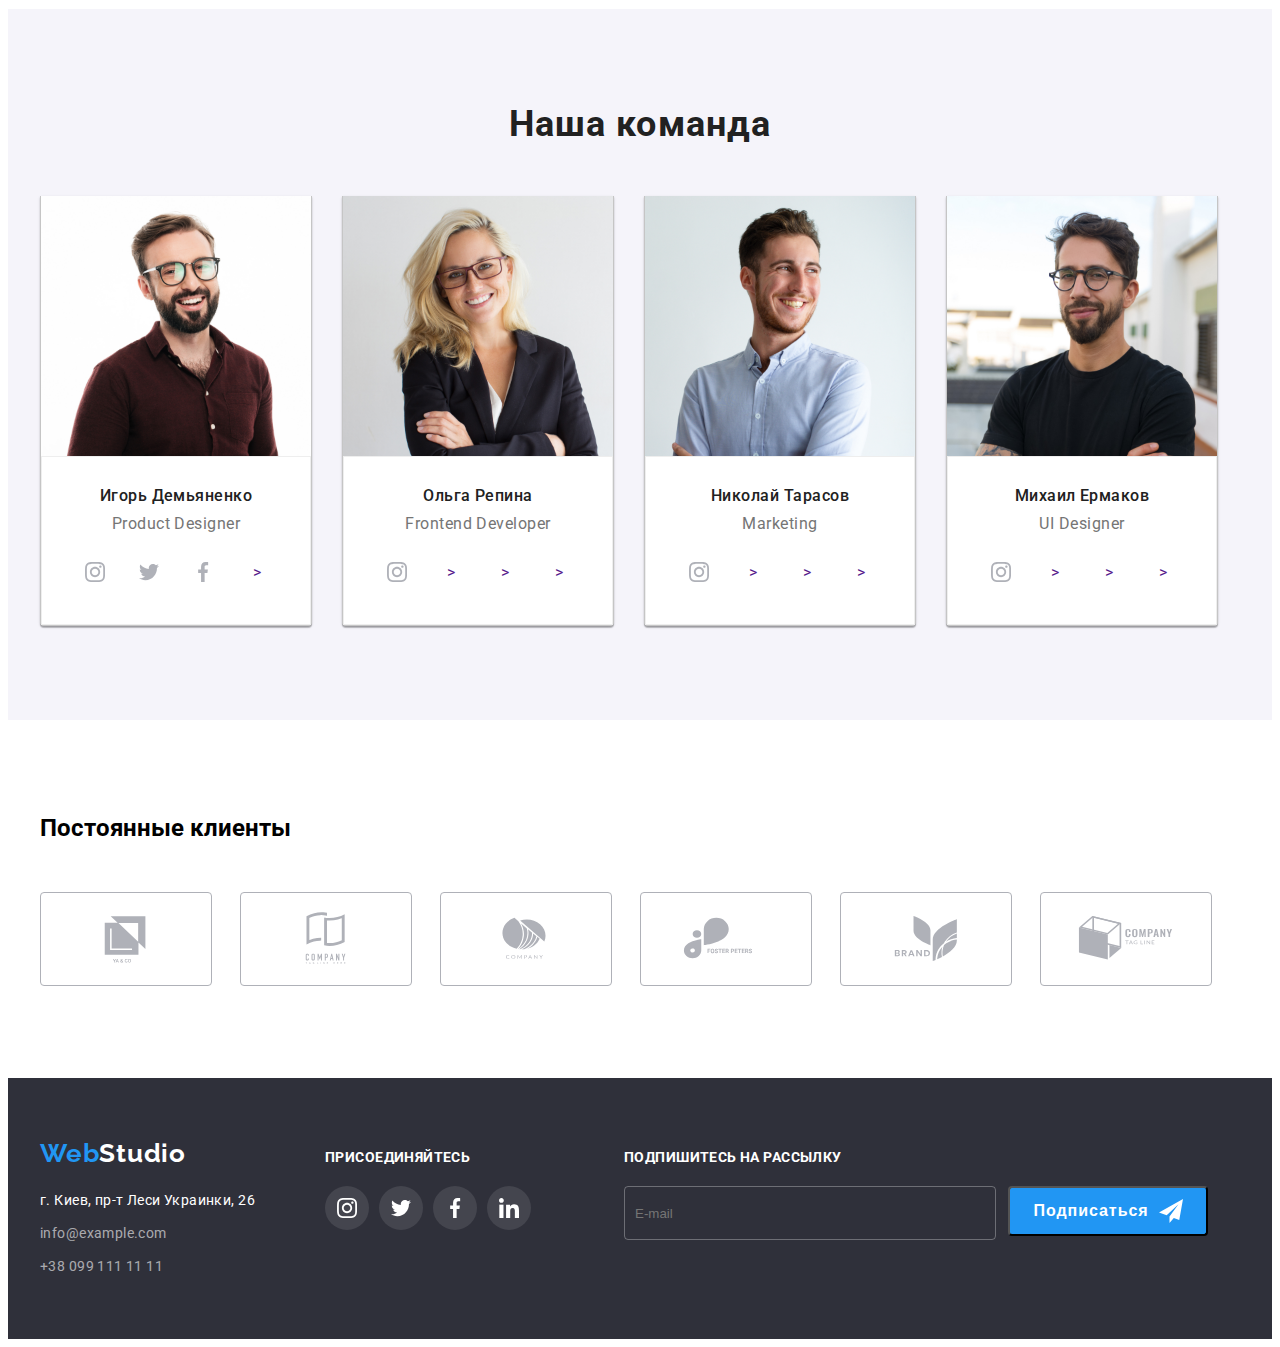
==== commit 395b828f: "go" ====
--- a/index.html
+++ b/index.html
@@ -1,235 +1,502 @@
 <!DOCTYPE html>
 <html lang="ru">
-<head>
-  <meta charset="UTF-8">
-  <meta http-equiv="X-UA-Compatible" content="IE=edge">
-  <meta name="viewport" content="width=device-width, initial-scale=1.0">
-  <title>Document</title>
-<link rel="preconnect" href="https://fonts.googleapis.com">
-<link rel="preconnect" href="https://fonts.gstatic.com" crossorigin>
-<link href="https://fonts.googleapis.com/css2?family=Raleway:wght@700&family=Roboto:wght@500&display=swap" rel="stylesheet">
-<link
-rel="stylesheet"
-href="https://cdnjs.cloudflare.com/ajax/libs/modern-normalize/1.1.0/modern-normalize.min.css"
-integrity="sha512-wpPYUAdjBVSE4KJnH1VR1HeZfpl1ub8YT/NKx4PuQ5NmX2tKuGu6U/JRp5y+Y8XG2tV+wKQpNHVUX03MfMFn9Q=="
-crossorigin="anonymous"
-referrerpolicy="no-referrer"
-/>
-<link rel="stylesheet" href="./css/style.css">
+  <head>
+    <meta charset="UTF-8" />
+    <meta http-equiv="X-UA-Compatible" content="IE=edge" />
+    <meta name="viewport" content="width=device-width, initial-scale=1.0" />
+    <title>Document</title>
+    <link rel="preconnect" href="https://fonts.googleapis.com" />
+    <link rel="preconnect" href="https://fonts.gstatic.com" crossorigin />
+    <link
+      href="https://fonts.googleapis.com/css2?family=Raleway:wght@700&family=Roboto:wght@500&display=swap"
+      rel="stylesheet"
+    />
+    <link
+      rel="stylesheet"
+      href="https://cdnjs.cloudflare.com/ajax/libs/modern-normalize/1.1.0/modern-normalize.min.css"
+      integrity="sha512-wpPYUAdjBVSE4KJnH1VR1HeZfpl1ub8YT/NKx4PuQ5NmX2tKuGu6U/JRp5y+Y8XG2tV+wKQpNHVUX03MfMFn9Q=="
+      crossorigin="anonymous"
+      referrerpolicy="no-referrer"
+    />
+    <link rel="stylesheet" href="./css/styles.css" />
+  </head>
+  <body>
+    <header class="header">
+      <div class="container flex header-container">
+        <a class="header-logo link" href="" lang="en">
+          Web<span class="header-studio">Studio</span></a
+        >
+        <nav class="header-navigation">
+          <ul class="header-list list">
+            <li class="header-item">
+              <a href="index.html" class="header-link current link">Студия</a>
+            </li>
+            <li class="header-item">
+              <a href="portfolio.html" class="header-link link">Портфолио</a>
+            </li>
+            <li class="header-item">
+              <a href="#contact" class="header-link link">Контакты</a>
+            </li>
+          </ul>
+        </nav>
+        <div class="header-connect">
+          <ul class="flex list">
+            <li class="header-info">
+              <a href="" class="header-contacts link"
+                ><svg class="header-soc-icon" width="16" height="12">
+                  <use href="./1/icons.svg#icon-envelope"></use></svg>
+                info@devstudio.com</a
+              >
+            </li>
+            <li class="header-info">
+              <a href="" class="header-tel link"
+                ><svg class="header-soc-icon" width="10" height="16">
+                  <use href="./1/icons.svg#icon-Vector"></use></svg>
+                +380 096 111 11 11</a
+              >
+            </li>
+          </ul>
+        </div>
+      </div>
+    </header>
+    <main>
+      <section class="hero">
+        <div class="container">
+          <h1 class="hero-title">
+            Эффективные решения<br />
+            для вашего бизнеса
+          </h1>
 
-</head>
-<body>
+          <button class="hero-btn link" type="button" data-modal-open>
+            Заказать услугу
+          </button>
+        </div>
+      </section>
+      <section class="about">
+        <div class="container">
+          <ul class="about-list list flex">
+            <li class="about-item item">
+              <div class="about-square-item">
+                <svg class="about-soc-icon" width="70" height="70">
+                  <use href="./1/icons.svg#icon-antenna-1"></use>
+                </svg>
+              </div>
+              <h3 class="about-title">Внимание к деталям</h3>
+              <p class="about-text">
+                Идейные соображения, а также начало повседневной работы по
+                формированию позиции.
+              </p>
+            </li>
+            <li class="about-item item">
+              <div class="about-square-item">
+                <svg class="about-soc-icon" width="70" height="70">
+                  <use href="./1/icons.svg#icon-clock-1"></use>
+                </svg>
+              </div>
+              <h3 class="about-title">Пунктуальность</h3>
+              <p class="about-text">
+                Задача организации, в особенности же рамки и место обучения
+                кадров влечет за собой.
+              </p>
+            </li>
+            <li class="about-item item">
+              <div class="about-square-item">
+                <svg class="about-soc-icon" width="70" height="70">
+                  <use href="./1/icons.svg#icon-diagram-1"></use>
+                </svg>
+              </div>
+              <h3 class="about-title">Планирование</h3>
+              <p class="about-text">
+                Равным образом консультация с широким активом в значительной
+                степени обуславливает.
+              </p>
+            </li>
+            <li class="about-item item">
+              <div class="about-square-item">
+                <svg class="about-soc-icon" width="70" height="70">
+                  <use href="./1/icons.svg#icon-astronaut-1"></use>
+                </svg>
+              </div>
+              <h3 class="about-title">Современные технологии</h3>
+              <p class="about-text">
+                Значимость этих проблем настолько очевидна, что реализация
+                плановых заданий.
+              </p>
+            </li>
+          </ul>
+        </div>
+      </section>
+      <section class="about-second">
+        <div class="container">
+          <h2 class="about-second-title">Чем мы занимаемся</h2>
+          <ul class="about-second-list list flex">
+            <li class="about-second-item item">
+              <img
+                src="./1/1.png"
+                alt="Человек пишет на клавиатуре"
+                width="370"
+                height="294"
+              />
+              <p class="about-top-text">Десктопные приложения</p>
+            </li>
+            <li class="about-second-item item">
+              <img
+                src="./1/2.png"
+                alt="Человек держит телефон"
+                width="370"
+                height="294"
+              />
+              <p class="about-top-text">Мобильные приложения</p>
+            </li>
+            <li class="about-second-item item">
+              <img
+                src="./1/3.png"
+                alt="Человек держит планшет"
+                width="370"
+                height="294"
+              />
+              <p class="about-top-text">Дизайнерские решения</p>
+            </li>
+          </ul>
+        </div>
+      </section>
+      <section class="team">
+        <div class="container">
+          <h2 class="team-title">Наша команда</h2>
+          <ul class="team-list list flex">
+            <li class="team-item item">
+              <img src="./1/4.jpg" alt="Человек" width="270" height="260" />
+              <div class="main-wrap">
+                <h3 class="team-item-title">Игорь Демьяненко</h3>
+                <p class="team-item-text" lang="en">Product Designer</p>
+                <ul class="team-soc-list list">
+                  <li class="team-soc-item">
+                    <a href="" class="team-soc-link link"
+                      ><svg class="team-soc-icon" width="20" height="20">
+                        <use href="./1/icons.svg#icon-instagram-2-2"></use></svg>
+                    </a>
+                  </li>
+                  <li class="team-soc-item">
+                    <a href="" class="team-soc-link link"
+                      ><svg class="team-soc-icon" width="20" height="20">
+                        <use href="./1/icons.svg#icon-twitter-1-2"></use></svg>
+                    </a>
+                  </li>
+                  <li class="team-soc-item">
+                    <a href="" class="team-soc-link link"
+                      ><svg class="team-soc-icon" width="20" height="20">
+                        <use href="./1/icons.svg#icon-facebook-1-1"></use></svg>
+                    </a>
+                  </li>
+                  <li class="team-soc-item">
+                    <a href="" class="team-soc-link link"
+                      <svg class="team-soc-icon" width="20" height="20">
+                        <use href="./1/icons.svg#icon-linkedin-1-1"></use></svg>
+                    ></a>
+                  </li>
+                </ul>
+              </div>
+            </li>
+            <li class="team-item item">
+              <img src="./1/5.jpg" alt="Человек" width="270" height="260" />
+              <div class="main-wrap">
+                <h3 class="team-item-title">Ольга Репина</h3>
+                <p class="team-item-text" lang="en">Frontend Developer</p>
+                <ul class="team-soc-list list">
+                  <li class="team-soc-item">
+                    <a href="" class="team-soc-link link"
+                      ><svg class="team-soc-icon" width="20" height="20">
+                        <use href="./1/icons.svg#icon-instagram-2-2"></use></svg>
+                    </a>
+                  </li>
+                  <li class="team-soc-item">
+                    <a href="" class="team-soc-link link"
+                      <svg class="team-soc-icon" width="20" height="20">
+                        <use href="./1/icons.svg#icon-twitter-1-2"></use></svg>
+                    ></a>
+                  </li>
+                  <li class="team-soc-item">
+                    <a href="" class="team-soc-link link"
+                      <svg class="team-soc-icon" width="20" height="20">
+                        <use href="./1/icons.svg#icon-facebook-1-1"></use></svg>
+                    ></a>
+                  </li>
+                  <li class="team-soc-item">
+                    <a href="" class="team-soc-link link"
+                      <svg class="team-soc-icon" width="20" height="20">
+                        <use href="./1/icons.svg#icon-linkedin-1-1"></use></svg>
+                    ></a>
+                  </li>
+                </ul>
+              </div>
+            </li>
+            <li class="team-item item">
+              <img src="./1/6.jpg" alt="Человек" width="270" height="260" />
+              <div class="main-wrap">
+                <h3 class="team-item-title">Николай Тарасов</h3>
+                <p class="team-item-text" lang="en">Marketing</p>
+                <ul class="team-soc-list list">
+                  <li class="team-soc-item">
+                    <a href="" class="team-soc-link link"
+                      ><svg class="team-soc-icon" width="20" height="20">
+                        <use href="./1/icons.svg#icon-instagram-2-2"></use></svg>
+                    </a>
+                  </li>
+                  <li class="team-soc-item">
+                    <a href="" class="team-soc-link link"
+                      <svg class="team-soc-icon" width="20" height="20">
+                        <use href="./1/icons.svg#icon-twitter-1-2"></use></svg>
+                    ></a>
+                  </li>
+                  <li class="team-soc-item">
+                    <a href="" class="team-soc-link link"
+                      <svg class="team-soc-icon" width="20" height="20">
+                        <use href="./1/icons.svg#icon-facebook-1-1"></use></svg>
+                    ></a>
+                  </li>
+                  <li class="team-soc-item">
+                    <a href="" class="team-soc-link link"
+                      <svg class="team-soc-icon" width="20" height="20">
+                        <use href="./1/icons.svg#icon-linkedin-1-1"></use></svg>
+                    ></a>
+                  </li>
+                </ul>
+              </div>
+            </li>
+            <li class="team-item item">
+              <img src="./1/7.jpg" alt="Человек" width="270" height="260" />
+              <div class="main-wrap">
+                <h3 class="team-item-title">Михаил Ермаков</h3>
+                <p class="team-item-text" lang="en">UI Designer</p>
+                <ul class="team-soc-list list">
+                  <li class="team-soc-item">
+                    <a href="" class="team-soc-link link"
+                      ><svg class="team-soc-icon" width="20" height="20">
+                        <use href="./1/icons.svg#icon-instagram-2-2"></use></svg>
+                    </a>
+                  </li>
+                  <li class="team-soc-item">
+                    <a href="" class="team-soc-link link"
+                      <svg class="team-soc-icon" width="20" height="20">
+                        <use href="./1/icons.svg#icon-twitter-1-2"></use></svg>
+                    ></a>
+                  </li>
+                  <li class="team-soc-item">
+                    <a href="" class="team-soc-link link"
+                      <svg class="team-soc-icon" width="20" height="20">
+                        <use href="./1/icons.svg#icon-facebook-1-1"></use></svg>
+                    ></a>
+                  </li>
+                  <li class="team-soc-item">
+                    <a href="" class="team-soc-link link"
+                      <svg class="team-soc-icon" width="20" height="20">
+                        <use href="./1/icons.svg#icon-linkedin-1-1"></use></svg>
+                    ></a>
+                  </li>
+                </ul>
+              </div>
+            </li>
+          </ul>
+        </div>
+      </section>
 
-  <header class="header">
-    <div class="container flex header-container">
-    <a class="header-logo link" href="" lang="en">
-      Web<span class="header-studio">Studio</span></a>    
-    <nav class="header-navigation">
-    <ul class="header-list list">
-    <li class="header-item"><a href="index.html" class="header-link current link ">Студия</a></li>
-        <li class="header-item"><a href="portfolio.html" class="header-link link ">Портфолио</a></li>
-        <li class="header-item"><a href="#contact" class="header-link link ">Контакты</a></li>
-      </ul>
-    </nav>
-    <div class="header-connect">
-    <ul class="flex list">
-      <li class="header-info"><a href="" class="header-contacts link"><svg class="header-soc-icon" width="16" height="12"><use href="./1/icons.svg#icon-envelope"></use></svg>info@devstudio.com</a></li>
-      <li class="header-info"><a href="" class="header-tel link"><svg class="header-soc-icon" width="10" height="16"><use href="./1/icons.svg#icon-Vector"></use></svg>+380 096 111 11 11</a></li>
-      </ul>
-</div>
-</div>
-  </header>
-  <main>
-<section class="hero">
-  <div class="container">
-  <h1 class="hero-title">Эффективные решения<br> для вашего бизнеса</h1>
+      <section class="client">
+        <div class="container">
+          <h2 class="client-title">Постоянные клиенты</h2>
+          <ul class="client-list list">
+            <li class="client-item item">
+              <a href="" class="client-soc-link link"
+                ><svg class="client-soc-icon" width="106" height="60">
+                  <use href="./1/icons.svg#icon-photo5"></use></svg
+              ></a>
+            </li>
+            <li class="client-item item">
+              <a href="" class="client-soc-link link"
+                ><svg class="client-soc-icon" width="106" height="60">
+                  <use href="./1/icons.svg#icon-photo4"></use></svg
+              ></a>
+            </li>
+            <li class="client-item item">
+              <a href="" class="client-soc-link link"
+                ><svg class="client-soc-icon" width="106" height="60">
+                  <use href="./1/icons.svg#icon-photo3"></use></svg
+              ></a>
+            </li>
+            <li class="client-item item">
+              <a href="" class="client-soc-link link"
+                ><svg class="client-soc-icon" width="106" height="60">
+                  <use href="./1/icons.svg#icon-photo2"></use></svg
+              ></a>
+            </li>
+            <li class="client-item item">
+              <a href="" class="client-soc-link link"
+                ><svg class="client-soc-icon" width="106" height="60">
+                  <use href="./1/icons.svg#icon-photo1"></use></svg
+              ></a>
+            </li>
+            <li class="client-item item">
+              <a href="" class="client-soc-link link"
+                ><svg class="client-soc-icon" width="106" height="60">
+                  <use href="./1/icons.svg#icon-photo"></use></svg
+              ></a>
+            </li>
+          </ul>
+        </div>
+      </section>
 
-  <button class="hero-btn link" type="button" data-modal-open>Заказать услугу</button>
-  </div>
-</section>
-<section class="about">
-  <div class="container">
+      <footer class="footer">
+        <div class="container">
+          <div class="footerf-felx">
+            <div class="footer-content">
+              <a class="link header-logo-footer" href="" lang="en">
+                Web<span class="header-studio-footer">Studio</span></a
+              >
 
-  <ul class="about-list list flex">
-<li class="about-item item"><div class="about-square-item"><svg class="about-soc-icon" width="70" height="70"><use href="./1/icons.svg#icon-antenna-1"></use></svg></div><h3 class="about-title">Внимание к деталям</h3><p class="about-text">Идейные соображения, а также начало повседневной работы по формированию позиции.</p></li>
-<li class="about-item item"><div class="about-square-item"><svg class="about-soc-icon" width="70" height="70"><use href="./1/icons.svg#icon-clock-1"></use></svg></div><h3 class="about-title">Пунктуальность</h3><p class="about-text">Задача организации, в особенности же рамки и место обучения кадров влечет за собой.</p></li>
-<li class="about-item item"><div class="about-square-item"><svg class="about-soc-icon" width="70" height="70"><use href="./1/icons.svg#icon-diagram-1"></use></svg></div><h3 class="about-title">Планирование</h3><p class="about-text">Равным образом консультация с широким активом в значительной степени обуславливает.</p></li>
-<li class="about-item item"><div class="about-square-item"><svg class="about-soc-icon" width="70" height="70"><use href="./1/icons.svg#icon-astronaut-1"></use></svg></div><h3 class="about-title">Современные технологии</h3><p class="about-text">Значимость этих проблем настолько очевидна, что реализация плановых заданий.</p></li>
-  </ul>
-</div>
-  </section>
-<section class="about-second">
-  <div class="container">
-    <h2 class="about-second-title">Чем мы занимаемся</h2>
-    <ul class="about-second-list list flex">
-    <li class="about-second-item item"><img src="./1/1.png" alt="Человек пишет на клавиатуре" width="370" height="294"><p class="about-top-text">Десктопные приложения</p></li>
-    <li class="about-second-item item"><img src="./1/2.png" alt="Человек держит телефон" width="370" height="294"><p class="about-top-text">Мобильные приложения</p></li>
-    <li class="about-second-item item"><img src="./1/3.png" alt="Человек держит планшет" width="370" height="294"><p class="about-top-text">Дизайнерские решения</p></li>
-  </ul>
-  </div>
-</section>
-<section class="team">
-  <div class="container">
-  <h2 class="team-title">Наша команда</h2>
-  <ul class="team-list list flex">
-    <li class="team-item item">
-      <img src="./1/4.jpg" alt="Человек" width="270" height="260">
-      <div class="main-wrap">
-        <h3 class="team-item-title">Игорь Демьяненко</h3>
-        <p class="team-item-text" lang="en">Product Designer
+              <address>
+                <ul class="contacts-list list">
+                  <li class="contacts-item item">
+                    <a href="" class="contacts-link-addres link"
+                      >г. Киев, пр-т Леси Украинки, 26</a
+                    >
+                  </li>
+                  <li class="contacts-item item">
+                    <a href="" class="contacts-link link">info@example.com</a>
+                  </li>
+                  <li class="contacts-item item">
+                    <a href="" class="contacts-link link">+38 099 111 11 11</a>
+                  </li>
+                </ul>
+              </address>
+            </div>
+          </div>
 
-        </p>
-          <ul class="team-soc-list list">
-            <li class="team-soc-item"><a href="" class="team-soc-link link"><svg class="team-soc-icon" width="20" height="20"><use href="./1/icons.svg#icon-instagram-2-2"></use></svg></a></li>
-            <li class="team-soc-item"><a href="" class="team-soc-link link"><svg class="team-soc-icon" width="20" height="20"><use href="./1/icons.svg#icon-twitter-1-2"></use></svg></a></li>
-            <li class="team-soc-item"><a href="" class="team-soc-link link"><svg class="team-soc-icon" width="20" height="20"><use href="./1/icons.svg#icon-facebook-1-1"></use></svg></a></li>
-            <li class="team-soc-item"><a href="" class="team-soc-link link"><svg class="team-soc-icon" width="20" height="20"><use href="./1/icons.svg#icon-linkedin-1-1"></use></svg></a></li>
-          </ul>
-        </div></li>
-    <li class="team-item item">
-      <img src="./1/5.jpg" alt="Человек" width="270" height="260">
-      <div class="main-wrap">
-        <h3 class="team-item-title">Ольга Репина</h3>
-        <p class="team-item-text" lang="en" >Frontend Developer
-        
-          </p>
-          <ul class="team-soc-list list">
-            <li class="team-soc-item"><a href="" class="team-soc-link link"><svg class="team-soc-icon" width="20" height="20"><use href="./1/icons.svg#icon-instagram-2-2"></use></svg></a></li>
-            <li class="team-soc-item"><a href="" class="team-soc-link link"><svg class="team-soc-icon" width="20" height="20"><use href="./1/icons.svg#icon-twitter-1-2"></use></svg></a></li>
-            <li class="team-soc-item"><a href="" class="team-soc-link link"><svg class="team-soc-icon" width="20" height="20"><use href="./1/icons.svg#icon-facebook-1-1"></use></svg></a></li>
-            <li class="team-soc-item"><a href="" class="team-soc-link link"><svg class="team-soc-icon" width="20" height="20"><use href="./1/icons.svg#icon-linkedin-1-1"></use></svg></a></li>
-          </ul>
-        </div>
-      </li>
-    <li class="team-item item">
-      <img src="./1/6.jpg" alt="Человек" width="270" height="260">
-      <div class="main-wrap">
-        <h3 class="team-item-title">Николай Тарасов</h3>
-        <p class="team-item-text" lang="en">Marketing
-          </p>
-          <ul class="team-soc-list list">
-            <li class="team-soc-item"><a href="" class="team-soc-link link"><svg class="team-soc-icon" width="20" height="20"><use href="./1/icons.svg#icon-instagram-2-2"></use></svg></a></li>
-            <li class="team-soc-item"><a href="" class="team-soc-link link"><svg class="team-soc-icon" width="20" height="20"><use href="./1/icons.svg#icon-twitter-1-2"></use></svg></a></li>
-            <li class="team-soc-item"><a href="" class="team-soc-link link"><svg class="team-soc-icon" width="20" height="20"><use href="./1/icons.svg#icon-facebook-1-1"></use></svg></a></li>
-            <li class="team-soc-item"><a href="" class="team-soc-link link"><svg class="team-soc-icon" width="20" height="20"><use href="./1/icons.svg#icon-linkedin-1-1"></use></svg></a></li>
-          </ul>
-        </div>
-      </li>
-    <li class="team-item item">
-      <img src="./1/7.jpg" alt="Человек" width="270" height="260">
-      <div class="main-wrap">
-        <h3 class="team-item-title">Михаил Ермаков</h3>
-        <p class="team-item-text" lang="en">UI Designer
-          <ul class="team-soc-list list">
-            <li class="team-soc-item"><a href="" class="team-soc-link link"><svg class="team-soc-icon" width="20" height="20"><use href="./1/icons.svg#icon-instagram-2-2"></use></svg></a></li>
-            <li class="team-soc-item"><a href="" class="team-soc-link link"><svg class="team-soc-icon" width="20" height="20"><use href="./1/icons.svg#icon-twitter-1-2"></use></svg></a></li>
-            <li class="team-soc-item"><a href="" class="team-soc-link link"><svg class="team-soc-icon" width="20" height="20"><use href="./1/icons.svg#icon-facebook-1-1"></use></svg></a></li>
-            <li class="team-soc-item"><a href="" class="team-soc-link link"><svg class="team-soc-icon" width="20" height="20"><use href="./1/icons.svg#icon-linkedin-1-1"></use></svg></a></li>
-          </ul>
-        </div></li>
-  </ul>
-  </div>
-</section>
-
-  <section class="client">
-    <div class="container">
-    <h2 class="client-title">Постоянные клиенты</h2>
-    <ul class="client-list list">
-      <li class="client-item item"><a href="" class="client-soc-link link"><svg class="client-soc-icon" width="106" height="60"><use href="./1/icons.svg#icon-photo5"></use></svg></a></li>
-      <li class="client-item item"><a href="" class="client-soc-link link"><svg class="client-soc-icon" width="106" height="60"><use href="./1/icons.svg#icon-photo4"></use></svg></a></li>
-      <li class="client-item item"><a href="" class="client-soc-link link"><svg class="client-soc-icon" width="106" height="60"><use href="./1/icons.svg#icon-photo3"></use></svg></a></li>
-      <li class="client-item item"><a href="" class="client-soc-link link"><svg class="client-soc-icon" width="106" height="60"><use href="./1/icons.svg#icon-photo2"></use></svg></a></li>
-      <li class="client-item item"><a href="" class="client-soc-link link"><svg class="client-soc-icon" width="106" height="60"><use href="./1/icons.svg#icon-photo1"></use></svg></a></li>
-      <li class="client-item item"><a href="" class="client-soc-link link"><svg class="client-soc-icon" width="106" height="60"><use href="./1/icons.svg#icon-photo"></use></svg></a></li>
-    </ul>
-  </div>
-  </section>
-
-<footer class="footer">
-  <div class="container">
-    <div class="footerf-felx">
-    <div class="footer-content">
-  <a class="link header-logo-footer" href="" lang="en">
-    Web<span class="header-studio-footer">Studio</span></a>
-    
-    <address>
-   <ul class="contacts-list list">
-    <li class="contacts-item item"><a href="" class="contacts-link-addres link">г. Киев, пр-т Леси Украинки, 26</a></li>
-  <li class="contacts-item item"><a href="" class="contacts-link link">info@example.com</a></li>
-  <li class="contacts-item item"><a href="" class="contacts-link link">+38 099 111 11 11</a></li></ul></address></div></div>
-
-<div class="footer-slogan">
-  <p class="footer-text-slogan">присоединяйтесь</p>
-  <ul class="team-soc-list-footer list">
-    <li class="team-soc-item"><a href="" class="team-soc-link-footer link"><svg class="footer-soc-icon" width="20" height="20"><use href="./1/icons.svg#icon-instagram-2-2"></use></svg></a></li>
-    <li class="team-soc-item"><a href="" class="team-soc-link-footer link"><svg class="footer-soc-icon" width="20" height="20"><use href="./1/icons.svg#icon-twitter-1-2"></use></svg></a></li>
-    <li class="team-soc-item"><a href="" class="team-soc-link-footer link"><svg class="footer-soc-icon" width="20" height="20"><use href="./1/icons.svg#icon-facebook-1-1"></use></svg></a></li>
-    <li class="team-soc-item"><a href="" class="team-soc-link-footer link"><svg class="footer-soc-icon" width="20" height="20"><use href="./1/icons.svg#icon-linkedin-1-1"></use></svg></a></li>
-  </ul>
-</div>
-<div class="footer-field">
-  <p class="footer-text">Подпишитесь на рассылку</p>
-  <div class="footer-flex">
-  <input type="email" class="footer-input" name="user-mail" placeholder="E-mail" required>
-  <button class="telegram">Подписаться<svg class="footer-btn" width="24px" height="24px"><use href="./1/icons.svg#icon-icon-send"></use></svg></button>
-    </div>
-    </div>
-    </div>
-
-
-</footer>
-<div class="backdrop is-hidden" data-modal > 
-  <!-- я удалил тут ис хиден!! -->
-  <div class="modal"> 
-  <button type="button" class="modal-btn" data-modal-close>
-    <svg class="modal-icon" width="17" height="17"><use href="./1/icons.svg#icon-close-black-18dp-2-1"></use></svg>
-  </button>     
-  <p class="modal-title">Оставьте свои данные, мы вам перезвоним</p> 
-  <form>
-    <div class="modal-field">
-    <label class="moda-text">Ваше имя </label>
-    <div class="input-wrap">
-    <input type="text" class="modal-input" name="user-name" required>
-    <svg class="modal-icons" width="18" height="18">
-      <use href="./1/icons.svg#icon-person-black-18dp-1"></use>
-    </svg>
-    </div>
-    </div>
-    <div class="modal-field">
-   <label class="moda-text">Телефон</label>
-   <div class="input-wrap">
-    <input type="text" class="modal-input" name="user-name" required>
-    <svg class="modal-icons" width="18" height="18">
-      <use href="./1/icons.svg#icon-phone-black-18dp-1"></use>
-    </svg>
-    </div>
-    </div>
-    <div class="modal-field">
-   <label class="moda-text">Почта</label>
-   <div class="input-wrap">
-    <input type="text" class="modal-input" name="user-name" required>
-    <svg class="modal-icons" width="18" height="18">
-      <use href="./1/icons.svg#icon-email-black-18dp-1"></use>
-    </svg>
-    </div>
-    </div>
-  <div class="modal-field-com">
-<label for="user-text" class="moda-text">Комментарий</label>
-  <textarea name="user-text" id="user-text" class="modal-textarea" placeholder="Введите текст"></textarea>
-  </div>
-  <div class="modal-field-flex">
-    <input type="checkbox" name="privacy" value="true" class="modal-check visually-hidden" id="privacy" >
-    <label for="privacy" class="check-text">
-       
-      Соглашаюсь с рассылкой и принимаю </label>
-      <a href="" class="modal-doc">Условия договора</a>
-  </div>
-  <button type="submit" class="modal-btn-sbm">Отправить</button>
-  </form>
-    </div>
-  </div>
-</main>
-<script src="./js/modal.js"></script>
-
-</body>
+          <div class="footer-slogan">
+            <p class="footer-text-slogan">присоединяйтесь</p>
+            <ul class="team-soc-list-footer list">
+              <li class="team-soc-item">
+                <a href="" class="team-soc-link-footer link"
+                  ><svg class="footer-soc-icon" width="20" height="20">
+                    <use href="./1/icons.svg#icon-instagram-2-2"></use></svg
+                ></a>
+              </li>
+              <li class="team-soc-item">
+                <a href="" class="team-soc-link-footer link"
+                  ><svg class="footer-soc-icon" width="20" height="20">
+                    <use href="./1/icons.svg#icon-twitter-1-2"></use></svg
+                ></a>
+              </li>
+              <li class="team-soc-item">
+                <a href="" class="team-soc-link-footer link"
+                  ><svg class="footer-soc-icon" width="20" height="20">
+                    <use href="./1/icons.svg#icon-facebook-1-1"></use></svg
+                ></a>
+              </li>
+              <li class="team-soc-item">
+                <a href="" class="team-soc-link-footer link"
+                  ><svg class="footer-soc-icon" width="20" height="20">
+                    <use href="./1/icons.svg#icon-linkedin-1-1"></use></svg
+                ></a>
+              </li>
+            </ul>
+          </div>
+          <div class="footer-field">
+            <p class="footer-text">Подпишитесь на рассылку</p>
+            <div class="footer-flex">
+              <input
+                type="email"
+                class="footer-input"
+                name="user-mail"
+                placeholder="E-mail"
+                required
+              />
+              <button class="telegram">
+                Подписаться<svg class="footer-btn" width="24px" height="24px">
+                  <use href="./1/icons.svg#icon-icon-send"></use>
+                </svg>
+              </button>
+            </div>
+          </div>
+        </div>
+      </footer>
+      <div class="backdrop is-hidden" data-modal>
+        <!-- я удалил тут ис хиден!! -->
+        <div class="modal">
+          <button type="button" class="modal-btn" data-modal-close>
+            <svg class="modal-icon" width="17" height="17">
+              <use href="./1/icons.svg#icon-close-black-18dp-2-1"></use>
+            </svg>
+          </button>
+          <p class="modal-title">Оставьте свои данные, мы вам перезвоним</p>
+          <form>
+            <div class="modal-field">
+              <label class="moda-text">Ваше имя </label>
+              <div class="input-wrap">
+                <input
+                  type="text"
+                  class="modal-input"
+                  name="user-name"
+                  required
+                />
+                <svg class="modal-icons" width="18" height="18">
+                  <use href="./1/icons.svg#icon-person-black-18dp-1"></use>
+                </svg>
+              </div>
+            </div>
+            <div class="modal-field">
+              <label class="moda-text">Телефон</label>
+              <div class="input-wrap">
+                <input
+                  type="text"
+                  class="modal-input"
+                  name="user-name"
+                  required
+                />
+                <svg class="modal-icons" width="18" height="18">
+                  <use href="./1/icons.svg#icon-phone-black-18dp-1"></use>
+                </svg>
+              </div>
+            </div>
+            <div class="modal-field">
+              <label class="moda-text">Почта</label>
+              <div class="input-wrap">
+                <input
+                  type="text"
+                  class="modal-input"
+                  name="user-name"
+                  required
+                />
+                <svg class="modal-icons" width="18" height="18">
+                  <use href="./1/icons.svg#icon-email-black-18dp-1"></use>
+                </svg>
+              </div>
+            </div>
+            <div class="modal-field-com">
+              <label for="user-text" class="moda-text">Комментарий</label>
+              <textarea
+                name="user-text"
+                id="user-text"
+                class="modal-textarea"
+                placeholder="Введите текст"
+              ></textarea>
+            </div>
+            <div class="modal-field-flex">
+              <input
+                type="checkbox"
+                name="privacy"
+                value="true"
+                class="modal-check visually-hidden"
+                id="privacy"
+              />
+              <label for="privacy" class="check-text">
+                Соглашаюсь с рассылкой и принимаю
+              </label>
+              <a href="" class="modal-doc">Условия договора</a>
+            </div>
+            <button type="submit" class="modal-btn-sbm">Отправить</button>
+          </form>
+        </div>
+      </div>
+    </main>
+    <script src="./js/modal.js"></script>
+  </body>
 </html>
--- a/css/styles.css
+++ b/css/styles.css
@@ -0,0 +1,1101 @@
+p,
+h1,
+h2,
+h3,
+h4,
+h5,
+h6 {
+  margin: 0;
+}
+
+ul,
+ol {
+  margin: 0;
+  padding-left: 0;
+}
+:root{
+    --main-text-color:#212121;
+    --second-text-color:#757575;
+    --header-text-color:#212121;
+    --header-background-color:#2F303A;
+    --first-button-color:#FFFFFF;
+    --accent-color:#2196F3;
+    --footer-text-color:#FFFFFF99;
+    --team-background-color:#F5F4FA;
+    --border-color:#EEEEEE;
+    --icon-color:#AFB1B8;
+}
+img{
+    display: block;
+    max-width: 100%;
+    height: auto;
+}
+.visually-hidden {
+    position: absolute;
+    white-space: nowrap;
+    width: 1px;
+    height: 1px;
+    overflow: hidden;
+    border: 0;
+    padding: 0;
+    clip: rect(0 0 0 0);
+    clip-path: inset(50%);
+    margin: -1px;
+  }
+.header{
+    border: 1px solid #ECECEC;
+
+
+}
+.header-info{
+    margin-right: 50px;
+    display: flex;
+}
+
+.header-info:last-child{
+    margin-right: 0px;
+}
+.header-item{
+    margin-right: 50px;
+    box-sizing: border-box;
+}
+.header-item:last-child{
+    margin-right: 0px;
+}
+
+.header-connect{
+    margin-left: auto;
+}
+.header-container{
+    justify-content: space-between;
+    text-align: center;
+    display: flex;
+
+}
+.header-list{
+    display: flex;
+}
+.flex{
+    display: flex;
+}
+.button{
+    cursor: pointer;
+}
+.portfolio-hero-btn:focus,
+.portfolio-hero-btn:hover{
+    color:#FFFFFF;
+    background-color: var(--accent-color);
+    box-shadow: 0px 3px 1px rgba(0, 0, 0, 0.1), 0px 1px 2px rgba(0, 0, 0, 0.08),
+      0px 2px 2px rgba(0, 0, 0, 0.12);
+    
+    
+}    
+
+.header-studio{
+color:var(--main-text-color)
+}
+.header-studio-footer{
+    color: var(--first-button-color);
+    margin-bottom: 20px;
+}
+body{
+    font-family: 'Roboto', sans-serif; 
+    background-color: white; 
+
+}
+
+.hero{
+    background-color: var(--header-background-color);
+    background-image: linear-gradient(rgba(47, 48, 58, 0.4),rgba(47, 48, 58, 0.4)),
+    url(../1/Background.jpg);
+    background-repeat: no-repeat;
+    background-position: center;
+    background-size: cover;
+    padding-bottom: 200px;
+    padding-top: 200px;
+    max-width: 1600px;
+    margin: 0 auto;
+}
+.header-link{
+    display: block;
+    font-weight: 500;
+    font-size: 14px;
+    line-height: 1.33;
+    letter-spacing: 0.02em;
+    color:var(--header-text-color);;
+    padding-bottom: 32px;
+    padding-top: 32px;
+    transition: color 250ms cubic-bezier(0.4, 0, 0.2, 1);
+    position: relative;
+     
+    
+}
+.header-tel{
+    display: flex;
+    font-weight: 500;
+    font-size: 14px;
+    line-height: 1.33;
+    letter-spacing: 0.02em;
+    color:var(--second-text-color);
+    align-items: center;
+    flex-wrap: nowrap;
+    transition: color 250ms cubic-bezier(0.4, 0, 0.2, 1);
+    padding-bottom: 32px;
+    padding-top: 32px;
+    
+}
+
+
+.header-contacts{
+    display: flex;
+    font-weight: 500;
+    font-size: 14px;
+    line-height: 1.33;
+    letter-spacing: 0.02em;
+    color:var(--second-text-color);
+    padding-top: 32px;
+    padding-bottom: 32px;
+    height: 100%;
+    display: flex;
+    align-items: center;
+    justify-content: center;
+    transition: color 250ms cubic-bezier(0.4, 0, 0.2, 1);
+
+    
+}
+.header-contacts:hover,
+.header-contacts:focus{
+    color: var(--accent-color);
+      
+}
+
+
+
+.header-link:focus,
+.header-link:hover{
+    color:var(--accent-color)
+    }
+
+.link{
+    text-decoration: none;
+}
+.list{
+    list-style: none;
+
+}
+.header-logo{
+    padding: 24px 0;
+    display: block;
+    font-family: Raleway;
+    font-style: normal;
+    font-weight: bold;
+    font-size: 26px;
+    line-height: 1.19;
+    letter-spacing: 0.03em;
+    margin-right:70px;
+    color: var(--accent-color);
+
+}
+.header-soc-link{
+    height: 100%;
+    display: flex;
+    align-items: center;
+    justify-content: center;
+}
+.header-soc-icon{
+    fill: currentColor;
+    margin-right: 10px;
+    transition: fill 250ms cubic-bezier(0.4, 0, 0.2, 1);
+}
+.header-soc-icon:focus,
+.header-soc-icon:hover{
+    fill: var(--accent-color);
+}
+.header-soc-icon:focus .header-contacts,
+.header-soc-icon:hover .header-contacts{
+    color: var(--accent-color);
+}
+.header-contacts:hover .header-soc-icon,
+.header-contacts:focus .header-soc-icon{
+    fill: var(--accent-color);
+}
+.header-soc-icon:focus .header-tel,
+.header-soc-icon:hover .header-tel{
+    color: var(--accent-color);
+}
+.header-tel:hover .header-soc-icon,
+.header-tel:focus .header-soc-icon{
+    fill: var(--accent-color);
+}
+.header-tel:focus,
+.header-tel:hover{
+    color: var(--accent-color);
+}
+
+/*---------------------------------hero-------------------------*/
+
+
+
+
+.hero-title{   
+    font-weight: 900;
+    font-size: 44px;
+    line-height: 1.36;
+    text-align: center;
+    letter-spacing: 0.06em;
+    text-transform: uppercase;
+    color: var(--first-button-color);
+        
+}
+.hero-btn{
+    font-family: inherit;
+    font-weight: bold;
+    font-size: 16px;
+    line-height: 30px;
+    border: none;
+    letter-spacing: 0.06em;
+    color: var(--first-button-color);
+    background-color: var(--accent-color);
+    width: 200px;
+    height: 50px;
+    margin-top: 40px;
+    display: block;
+    align-items: center;
+    text-align: center;
+    margin: 0 auto ;
+    margin-top: 30px;
+    transition: background-color 250ms cubic-bezier(0.4, 0, 0.2, 1);
+
+}
+.hero-btn:focus,
+.hero-btn:hover{
+    background-color: #188ce8;
+
+}
+/*---------------------------------about-------------------------*/
+.about-top-text{
+    position: absolute;
+    bottom: 0;
+    font-weight: 700;
+    font-size: 14px;
+    line-height: 1.15;
+    
+    letter-spacing: 0.03em;
+    text-transform: uppercase;
+    color: #FFFFFF;
+    background-color: rgba(47, 48, 58, 0.8);
+    height: 23.8%;
+    width: 100%;
+    display: flex;
+    align-items: center;
+    justify-content: center;
+    
+}
+
+
+.about-square{
+    display: flex;
+    padding-bottom: 30px;
+}
+.about-square-item{
+    width: 270px;
+    height: 120px;
+    background: #F5F4FA;
+    border-radius: 4px;
+    margin-bottom: 30px;
+    align-items: center;
+    
+    justify-content: center;
+ 
+    
+    display: flex;
+}
+
+.about-square-list{
+    display: flex;
+}
+
+
+.about{
+    padding-top: 94px;
+    padding-bottom: 94px;
+    margin-left: 0px;
+}
+.about-list{
+    margin-top: 0px;
+    margin-bottom: 0px;
+    padding-inline-start: 0px;
+
+}
+
+.about-item{
+    margin-left: 30px;
+    width: 270px;
+}
+.about-item:first-child{
+    margin-left: 0px;
+ }
+.about-title{
+    font-weight: bold;
+    font-size: 14px;
+    line-height: 1.18;
+    letter-spacing: 0.03em;
+    text-transform: uppercase; 
+    color: var(--main-text-color);
+    margin-bottom: 10px;
+    
+}
+.about-text{
+    font-weight: normal;
+    font-size: 14px;
+    line-height: 1.71;
+    letter-spacing: 0.03em;
+    color:var(--second-text-color)
+}
+/*---------------------------------about-second-------------------------*/
+.about-second-list{
+    margin-left: -30px;
+}
+.about-second{
+    padding-bottom: 94px;
+}
+.about-second-title{
+    font-weight: bold;
+    font-size: 36px;
+    line-height: 1.18;
+    text-align: center;
+    letter-spacing: 0.03em;
+    color: var(--main-text-color); 
+    margin-bottom: 50px;
+ 
+ 
+}
+.about-second-item{
+    margin-left: 30px;
+    position: relative;
+}
+
+/*---------------------------------team-------------------------*/
+
+.team-soc-icon{
+    fill: var(--icon-color);
+    transition: fill 250ms cubic-bezier(0.4, 0, 0.2, 1);
+
+
+}
+.team-soc-list{
+    display: flex;
+    justify-content: center;
+}
+.team-soc-link{
+    width: 100%;
+    height: 100%;
+    border-radius: 50%;
+    display: flex;
+    align-items: center;
+    justify-content: center;
+    transition: background-color 250ms cubic-bezier(0.4, 0, 0.2, 1);
+    
+}
+/* .about-soc-link{
+    width: 100%;
+    height: 100%;
+    
+    display: flex;
+    align-items: center;
+    justify-content: center;
+} */
+.team-soc-link:hover .team-soc-icon,
+.team-soc-link:focus .team-soc-icon{
+    fill: #FFFFFF;
+}
+.team-soc-link:hover ,
+.team-soc-link:focus {
+    background-color: var(--accent-color);
+}
+
+
+.team-soc-item{
+    width: 44px;
+    height: 44px;
+    margin-right: 10px;
+}
+.team-soc-item:last-child{
+    margin-right: 0px;
+}
+.team-title{
+    font-weight: bold;
+    font-size: 36px;
+    line-height: 1.18;
+    text-align: center;
+    letter-spacing: 0.03em;
+    color: var(--main-text-color);
+    margin-bottom: 50px;
+    
+}
+.team-item-title{
+    font-weight: 500;
+    font-size: 16px;
+    line-height: 1.18;
+    text-align: center;
+    letter-spacing: 0.03em;
+    color: var(--main-text-color);
+    margin-bottom: 10px;
+}
+.team-item-text{
+    font-weight: normal;
+    font-size: 16px;
+    line-height: 1.18;
+    text-align: center;
+    letter-spacing: 0.03em;
+    color:var(--second-text-color);
+    margin-bottom: 16px;
+    
+    }
+    .team-list{
+        padding-inline-start: 0px;
+        margin: 0;
+
+    }
+    .team-item{
+        margin-left: 30px;
+        justify-content: space-between;   
+        background: #FFFFFF;
+        box-shadow: 0px 1px 3px rgb(0 0 0 / 12%), 0px 1px 1px rgb(0 0 0 / 14%), 0px 2px 1px rgb(0 0 0 / 20%);
+        border-radius: 0px 0px 4px 4px;
+        border: 1px solid #c5c5c5;
+        border-top: 0     
+    }
+    .team-item:first-child{
+        margin-left: 0;
+    }
+    .team-div{
+        padding-top: 30px;
+        padding-bottom: 30px;
+    }
+
+/*---------------------------------contacts-------------------------*/
+.contacts-list{
+    display: block;
+}
+.contacts-link{
+    font-weight: normal;
+    font-size: 14px;
+    line-height: 1.71;
+    letter-spacing: 0.03em;
+    color: var(--footer-text-color);
+    text-decoration: none;
+    transition: color 250ms cubic-bezier(0.4, 0, 0.2, 1);
+
+}
+
+.contacts-link:focus,
+.contacts-link:hover{
+    color:var(--first-button-color)
+
+}
+
+/* ---------------------------------------------------------------------------------------PORTFOLIO-HERO------------------------------------------------------ */
+
+.porfolio-hero-item1:hover .prt-text,
+.porfolio-hero-item1:focus .prt-text,
+.prt-link:focus .prt-text{
+    transform: translateY(0);
+}
+
+
+.prt-wrap-text{
+    position: relative;
+    overflow: hidden;
+}
+
+.prt-text{
+    position: absolute;
+    top: 0;
+    background-color:rgba(33, 150, 243, 0.9); ;
+    height: 100%;
+    font-weight: 400;
+    font-size: 18px;
+    line-height: 1.55;
+    letter-spacing: 0.03em;
+    color: #FFFFFF;
+    text-align: center;
+    padding: 63px 24px 63px 24px;
+    transform: translateY(101%);
+    transition: transform 250ms cubic-bezier(0.4, 0, 0.2, 1) ;
+    
+    /* как выровнять этот текст помогите пж */
+}
+.prt-link{
+    display: block;
+}
+.prt-link:hover,
+.prt-link:focus{
+    box-shadow: 0px 1px 1px rgba(0, 0, 0, 0.12), 0px 4px 4px rgba(0, 0, 0, 0.06), 1px 4px 6px rgba(0, 0, 0, 0.16);
+}
+.portfolio-wrap{
+    padding: 20px 24px;
+}
+.porfolio-hero1{
+    padding-top: 56px;
+}
+.portfolio-hero{
+    padding-bottom: 94px;
+    padding-top: 94px;
+}
+.portfolio-hero-title{
+    font-weight: bold;
+    font-size: 18px;
+    line-height: 2;
+    color: var(--main-text-color);
+    letter-spacing: 0.06em;
+
+}
+.portfolio-hero-text{
+    font-size: 18px;
+    line-height: 2;
+    color: var(--second-text-color);
+    letter-spacing: 0.06em;
+    margin-top: 4px;
+}
+
+.porfolio-hero-item {
+    margin-left: 8px;
+}
+
+footer{
+    background-color: var(--header-background-color);
+}
+.portfolio-hero-btn{
+    display: inline-block;
+    border-radius: 4px;
+    border: 0px;
+    padding: 6px 22px;
+    background-color: var(--team-background-color);
+    
+    font-family: inherit;
+    font-style: normal;
+    font-weight: 500;
+    font-size: 16px;
+    line-height: 1.62;
+    text-align: center;
+    letter-spacing: 0.03em;
+    color: var(--main-title-color);
+    cursor: pointer;
+    transition: box-shadow 250ms cubic-bezier(0.4, 0, 0.2, 1),
+    color 250ms cubic-bezier(0.4, 0, 0.2, 1),
+    background-color 250ms cubic-bezier(0.4, 0, 0.2, 1);
+   
+   
+}
+.current{
+    color: var(--accent-color);
+    
+}
+.header-link.current::after{
+    content: "";
+    position: absolute;
+    width: 100%;
+    height: 4px;
+    background-color: var(--accent-color);
+    border-radius: 2px;
+    left: 0;
+    bottom: 0;
+
+}
+.focus:focus{
+    color: var(--accent-color);
+}
+.hover:hover{
+    color: var(--accent-color);
+}
+address {
+    font-style: normal;
+    margin-top: 20px;
+}
+.current-btn{ 
+    color: var(--first-button-color);
+    background-color: var(--accent-color);
+
+}
+.team{
+    background-color: var(--team-background-color);
+    padding-bottom: 94px;
+    padding-top: 94px;
+}
+.container{
+    width: 1200px;
+    margin: 0 auto;
+    padding-left: 15px;
+    padding-right: 15px;
+ 
+   
+}
+
+.contacts-item{
+    margin-bottom: 9px;
+}
+.contacts-item:last-child{
+    margin-bottom: 0px;
+}
+
+.porfolio-hero-item1{
+    margin-right: 30px;
+    margin-bottom: 30px;
+    border: 1px solid #EEEEEE;
+    transition: box-shadow 250ms cubic-bezier(0.4, 0, 0.2, 1);    
+}
+.porfolio-hero-item1:focus,
+.porfolio-hero-item1:hover{
+    box-shadow: 0px 1px 1px rgba(0, 0, 0, 0.12), 0px 4px 4px rgba(0, 0, 0, 0.06), 1px 4px 6px rgba(0, 0, 0, 0.16);
+
+}
+.porfolio-hero-item1:nth-child(n+7){
+    margin-bottom: 0px;
+}
+.porfolio-hero-item1:nth-child(3n) {
+    margin-right: 0;}
+
+.porfolio-hero-list1{
+    flex-wrap:wrap;
+    padding-inline-start: 0px;
+    display: flex;
+    justify-content: center;
+    width: 1200px;
+
+}
+    
+
+.porfolio-hero-list{
+    display: flex;
+    justify-content: center;
+    margin: 0;
+    margin-bottom: 50px;
+}
+.main-wrap{
+    background: #FFFFFF;
+    border: 1px solid #EEEEEE;
+    box-sizing: border-box;
+    padding-bottom: 30px;
+    padding-top: 30px;
+}
+/* ------------------------------------------------------------------footer------------------------------------------------------- */
+.telegram{
+    width: 200px;
+    height: 50px;
+    background: #2196F3;
+    border-radius: 4px;
+    text-align: center;
+    display: flex;
+    justify-content: center;
+    align-items: center;
+    font-weight: 700;
+    font-size: 16px;
+    line-height: 1.875;
+    letter-spacing: 0.06em;
+    color: #FFFFFF;
+    transition: background 250ms cubic-bezier(0.4, 0, 0.2, 1), color 250ms cubic-bezier(0.4, 0, 0.2, 1);
+    margin-left: 12px;
+}
+.telegram:focus,
+.telegram:hover{
+    background-color: #FFFFFF;
+    color: var(--accent-color);
+}
+.telegram:focus .footer-btn,
+.telegram:hover .footer-btn{
+    fill: var(--accent-color);
+}
+.footer-btn{
+    margin-left: 10px;
+    fill: #FFFFFF;
+    transition: fill 250ms cubic-bezier(0.4, 0, 0.2, 1);
+}
+.footer-field{
+    margin-right:  auto;;
+}
+.footerf-felx{
+    display: flex;
+}
+.footer-input{
+    width: 358px;
+    height: 50px;
+    border: 1px solid rgba(255, 255, 255, 0.3);
+    border-radius: 4px;
+    background-color:transparent;
+    padding-left: 10px;
+    color: #FFFFFF;
+    outline: none;
+}
+.footer-input:hover,
+.footer-input:focus{
+    border-color: var(--accent-color);
+}
+
+.team-soc-link-footer{
+    width: 100%;
+    height: 100%;
+    border-radius: 50%;
+    display: flex;
+    align-items: center;
+    justify-content: center;
+    background: rgba(255, 255, 255, 0.1);
+    transition: background-color 250ms cubic-bezier(0.4, 0, 0.2, 1);
+}
+    
+.footer-text-slogan{
+    font-weight: 700;
+    font-size: 14px;
+    line-height: 1.14;
+    letter-spacing: 0.03em;
+    text-transform: uppercase;
+    color: #FFFFFF;
+    margin-bottom: 20px;
+}
+.team-soc-list-footer{
+    display: flex;
+    justify-content: center;
+  
+}
+.footer-text{
+    font-weight: 700;
+    font-size: 14px;
+    line-height: 1.14;
+    letter-spacing: 0.03em;
+    text-transform: uppercase;
+    color: #FFFFFF;
+    margin-bottom: 20px;
+    
+}
+
+
+
+
+.footer .container{
+    display: flex;
+    align-items: baseline;
+}
+.footer{
+    padding-bottom: 60px;
+    padding-top: 60px;
+}
+.header-logo-footer{
+    margin-bottom: 20px;
+    font-family: Raleway;
+    font-style: normal;
+    font-weight: bold;
+    font-size: 26px;
+    line-height: 1.19;
+    letter-spacing: 0.03em;
+    color: var(--accent-color);
+
+}
+.contacts-link-addres{
+    font-weight: normal;
+    font-size: 14px;
+    line-height: 1.71;
+    letter-spacing: 0.03em;
+    color: var(--first-button-color);    
+    margin-bottom: 9px;
+    
+}
+/* -------------------------------------------------CLIENT-------------------------------------------------- */
+
+.client-soc-link{
+    fill: var(--icon-color);
+    
+    border-color: var(--icon-color);
+    width: 170px;
+    height: 92px;
+    border: 1px solid #AFB1B8;
+    border-radius: 4px;
+    margin-right: 30px;
+    transition: border-color 250ms cubic-bezier(0.4, 0, 0.2, 1) fill 250ms cubic-bezier(0.4, 0, 0.2, 1);
+}
+.client-soc-link:hover,
+.client-soc-link:focus{
+    fill: var(--accent-color);
+    border-color: var(--accent-color);
+
+}
+.client-soc-link:hover .client-item,
+.client-soc-link:focus .client-item{
+    border-color: var(--accent-color);
+}
+.client-soc-link{
+    width: 100%;
+    height: 100%;
+    display: flex;
+    align-items: center;
+    justify-content: center;
+    outline: transparent;
+}
+.client{
+    padding-bottom: 94px;
+    padding-top: 94px;
+}
+.client__title{
+    text-align: center;
+    font-weight: 700;
+    font-size: 36px;
+    line-height: 1.17;
+    text-align: center;
+    letter-spacing: 0.03em;
+}
+.client-list{
+    display: flex;
+    margin-top: 50px;
+
+}
+.client-item{
+    width: 170px;
+    height: 92px;
+    margin-right: 30px;
+  
+
+}
+.client-item:last-child{
+    margin-right: 0px;
+}
+.client-item:hover,
+.client-item:focus{
+    border-color: var(--accent-color);
+}
+.client-item:hover .client-soc-link,
+.client-item:focus .client-soc-link{
+    fill: var(--accent-color);
+}
+.current-client{
+    fill: var(--accent-color);
+    border-color: var(--accent-color);
+}
+
+/* ----------------------------------------------------------------------------------------------------------------------------------------------------------- */
+.footer-slogan{
+    margin-left: 70px;
+
+}
+.footer-soc-icon{
+    fill: #FFFFFF;
+}
+.team-soc-link-footer:hover .team-soc-icon,
+.team-soc-link-footer:focus .team-soc-icon{
+    fill: #FFFFFF;
+}
+.team-soc-link-footer:hover ,
+.team-soc-link-footer:focus{
+    background-color: var(--accent-color);
+    
+}
+.footer-slogan{
+    margin-right: 93px;
+}
+
+/* ---------------------------------------------------------------------------MODAL------------------------------------------------------------ */
+.backdrop{
+    width: 100%;
+    height: 100%;
+    background-color:rgba(0, 0, 0, 0.2);;
+    position: fixed;
+    top: 0;
+    transition: opacity 250ms , visibility 250ms;
+
+}
+.modal{
+    width: 528px;
+    height: 581px;
+    background-color: #FFFFFF;
+    box-shadow: 0px 1px 3px rgba(0, 0, 0, 0.12), 0px 1px 1px rgba(0, 0, 0, 0.14), 0px 2px 1px rgba(0, 0, 0, 0.2);
+    border-radius: 4px;
+    position: absolute;
+    top: 50%;
+    left: 50%;
+    transform: translate(-50%,-50%);
+    padding: 40px;
+}
+.modal-btn{
+    display: flex;
+    position: absolute;
+    top: 8px;
+    right: 8px;
+    width: 30px;
+    height: 30px;
+    border-radius: 50%;
+    border: 1px solid rgba(0, 0, 0, 0.1);
+    background-color: #FFFFFF;
+    cursor: pointer;
+    align-items: center;
+    justify-content: center;
+    transition: fill 250ms cubic-bezier(0.4, 0, 0.2, 1);
+}
+
+.modal-icon{
+    fill: #212121;
+}
+.modal-icon:focus,
+.modal-icon:hover{
+    fill: var(--accent-color);
+}
+.modal-btn:hover .modal-icon{
+    fill: var(--accent-color);
+}
+/* .modal-link{
+    width: 100%;
+    height: 100%;
+    border-radius: 50%;
+    display: flex;
+    align-items: center;
+    justify-content: center;
+} */
+.is-hidden{
+    visibility: hidden;
+    opacity: 0;
+    pointer-events: none;
+}
+.modal-title{
+    font-weight: 700;
+    font-size: 20px;
+    line-height: 23px;
+    text-align: center;
+    letter-spacing: 0.03em;
+    color: var(--main-text-color);
+    margin-bottom: 12px;
+}
+.modal-input{
+    width: 100%;
+    height: 40px;
+    border: 1px solid rgba(33, 33, 33, 0.2);
+    border-radius: 4px;
+    padding: 15px 0 15px 42px;
+    outline: transparent;
+    transition: border-color 250ms cubic-bezier(0.4, 0, 0.2, 1);
+}
+.modal-input:focus{
+    border-color: var(--accent-color);
+}
+.modal-input:focus + .modal-icons{
+    fill: var(--accent-color);
+}
+.moda-text{
+    color: var(--second-text-color);
+    font-weight: 400;
+    font-size: 12px;
+    line-height: 1.16;
+    letter-spacing: 0.01em;
+    display: block;
+    margin-bottom: 4px;
+
+}
+.modal-coment{
+    width: 100%;
+    height: 120px;
+    border: 1px solid rgba(33, 33, 33, 0.2);
+    border-radius: 4px;
+}
+.modal-textarea{
+    width: 100%;
+    background: #FFFFFF;
+    border-radius: 4px;
+    height: 120px;
+    border: 1px solid rgba(33, 33, 33, 0.2);
+    resize: none;
+    padding-top: 12px;
+    padding-left: 16px;
+    padding-right: 16px;
+    padding-bottom: 12px;
+    font-weight: 400;
+    font-size: 12px;
+    line-height: 1.16;
+    letter-spacing: 0.01em; 
+    color: rgba(117, 117, 117, 0.5);
+    outline: transparent;
+    transition: border-color 250ms cubic-bezier(0.4, 0, 0.2, 1);
+}
+.modal-textarea:hover,
+.modal-textarea:focus{
+    border-color: var(--accent-color);
+}
+.modal-field-com{
+    margin-bottom: 20px;
+}
+.modal-icons{
+    position: absolute;
+    left: 15px;
+    top: 50%;
+    transform: translateY(-50%);
+    fill: #212121;
+    transition: fill 250ms cubic-bezier(0.4, 0, 0.2, 1);
+}
+.input-wrap{
+    position: relative;
+}
+.modal-field{
+    margin-bottom: 10px;
+    
+}
+.check-text{
+    padding-left: 8px;
+    font-weight: 400;
+    font-size: 14px;
+    line-height: 1.71;
+    letter-spacing: 0.03em;
+    color: #757575;
+    display: flex;
+    align-items: center;
+    
+}
+ .check-text::before{
+    content: "";
+    width: 16px;
+    height: 15px;
+    border: 2px solid #212121;
+    border-radius: 3px; 
+    margin-right: 8px;
+}
+.modal-check:checked + .check-text::before{
+    background-color: var(--accent-color);
+    border-color: var(--accent-color);
+    background-image: url(../1/check.svg);
+    background-repeat: no-repeat;
+    background-position: center;
+    border: none;    
+}
+.modal-check:focus + .check-text::before{
+    border-color: var(--accent-color);
+}
+.modal-field-flex{
+    display: flex;
+    align-items: center;
+    margin-bottom: 30px; ;
+}
+.modal-doc{
+    display: block;
+    padding-left: 4px;
+    font-weight: 400;
+    font-size: 14px;
+    line-height: 1.71;
+    letter-spacing: 0.03em;
+    color: #2196F3;
+}
+.modal-btn-sbm{
+    width: 200px;
+    height: 50px;
+    display: block;
+    margin: 0 auto;
+
+    background: var(--accent-color);
+    box-shadow: 0px 4px 4px rgba(0, 0, 0, 0.15);
+    border-radius: 4px;
+    border-color: transparent;
+    font-family: 'Roboto';
+    font-style: normal;
+    font-weight: 700;
+    font-size: 16px;
+    line-height: 1.87;
+    letter-spacing: 0.06em;
+    color: #FFFFFF;
+    transition: background 250ms cubic-bezier(0.4, 0, 0.2, 1)
+}
+.footer-flex{
+    display: flex;
+}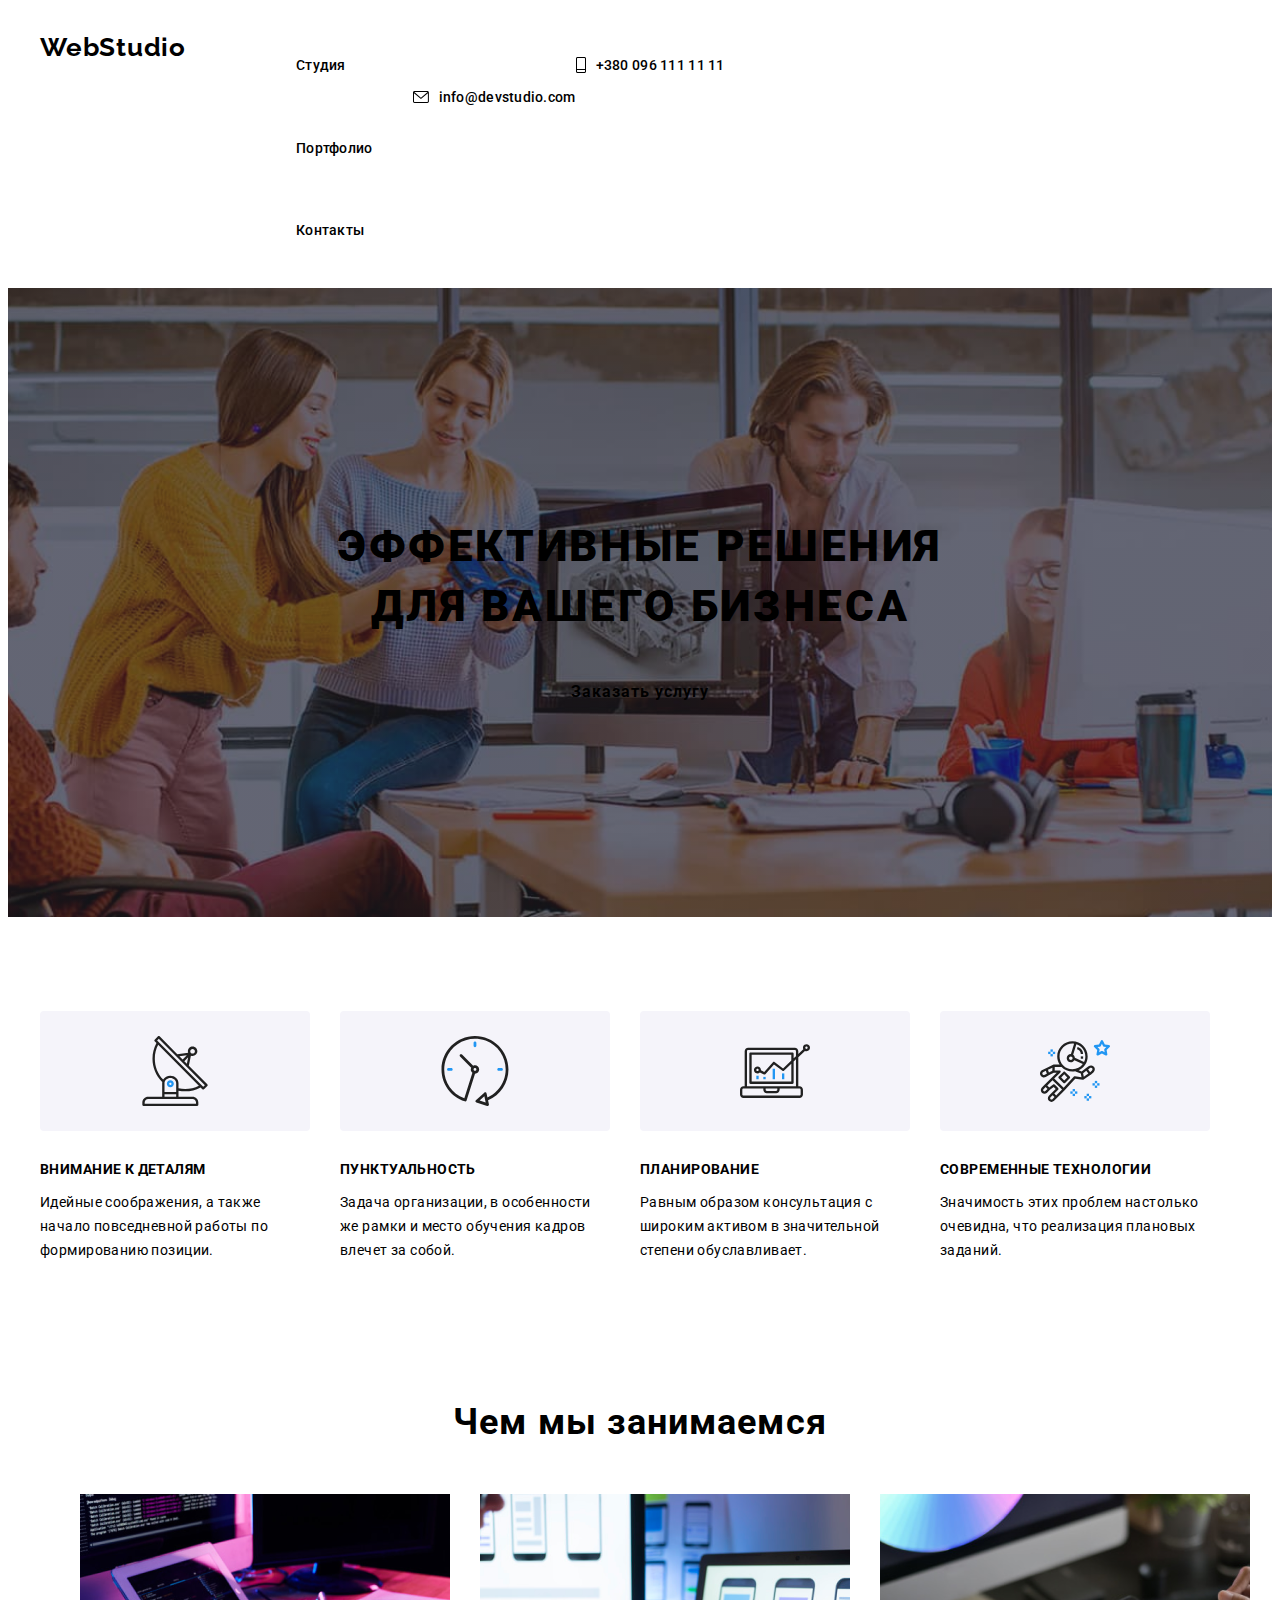
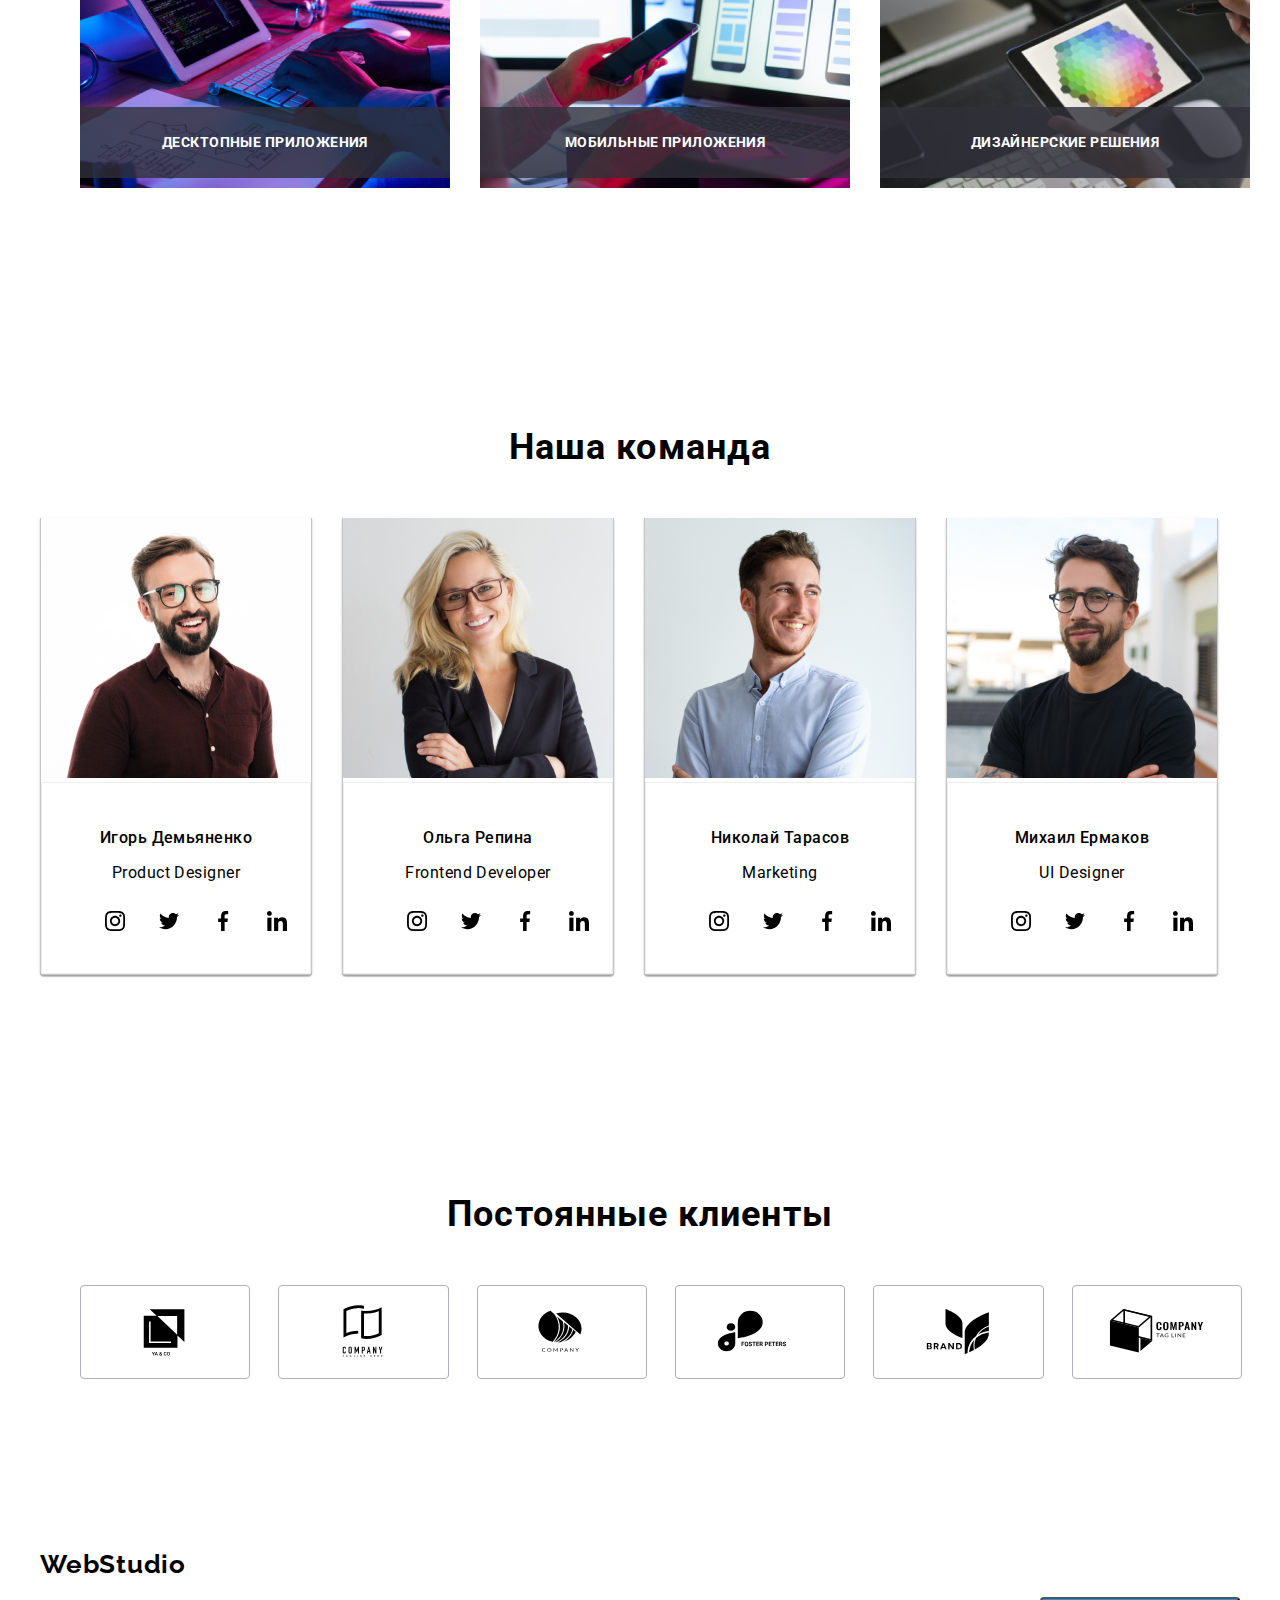
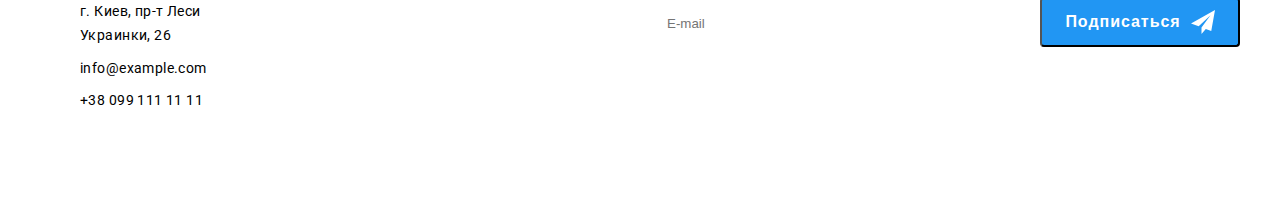
==== commit 157151ed: "пщ" ====
--- a/index.html
+++ b/index.html
@@ -19,6 +19,7 @@
       referrerpolicy="no-referrer"
     />
     <link rel="stylesheet" href="./css/styles.css" />
+    <link rel="stylesheet" href="./css/main.min.css">
   </head>
   <body>
     <header class="header">
@@ -74,51 +75,51 @@
       </section>
       <section class="about">
         <div class="container">
-          <ul class="about-list list flex">
-            <li class="about-item item">
-              <div class="about-square-item">
-                <svg class="about-soc-icon" width="70" height="70">
+          <ul class="about-card__list list flex">
+            <li class="about-card__item item">
+              <div class="square-item">
+                <svg class="square-icon" width="70" height="70">
                   <use href="./1/icons.svg#icon-antenna-1"></use>
                 </svg>
               </div>
-              <h3 class="about-title">Внимание к деталям</h3>
-              <p class="about-text">
+              <h3 class="square__title">Внимание к деталям</h3>
+              <p class="square__text">
                 Идейные соображения, а также начало повседневной работы по
                 формированию позиции.
               </p>
             </li>
-            <li class="about-item item">
-              <div class="about-square-item">
-                <svg class="about-soc-icon" width="70" height="70">
+            <li class="about-card__item item">
+              <div class="square-item">
+                <svg class="square-icon" width="70" height="70">
                   <use href="./1/icons.svg#icon-clock-1"></use>
                 </svg>
               </div>
-              <h3 class="about-title">Пунктуальность</h3>
-              <p class="about-text">
+              <h3 class="square__title">Пунктуальность</h3>
+              <p class="square__text">
                 Задача организации, в особенности же рамки и место обучения
                 кадров влечет за собой.
               </p>
             </li>
-            <li class="about-item item">
-              <div class="about-square-item">
-                <svg class="about-soc-icon" width="70" height="70">
+            <li class="about-card__item item">
+              <div class="square-item">
+                <svg class="square-icon" width="70" height="70">
                   <use href="./1/icons.svg#icon-diagram-1"></use>
                 </svg>
               </div>
-              <h3 class="about-title">Планирование</h3>
-              <p class="about-text">
+              <h3 class="square__title">Планирование</h3>
+              <p class="square__text">
                 Равным образом консультация с широким активом в значительной
                 степени обуславливает.
               </p>
             </li>
-            <li class="about-item item">
-              <div class="about-square-item">
-                <svg class="about-soc-icon" width="70" height="70">
+            <li class="about-card__item item">
+              <div class="square-item">
+                <svg class="square-icon" width="70" height="70">
                   <use href="./1/icons.svg#icon-astronaut-1"></use>
                 </svg>
               </div>
-              <h3 class="about-title">Современные технологии</h3>
-              <p class="about-text">
+              <h3 class="square__title">Современные технологии</h3>
+              <p class="square__text">
                 Значимость этих проблем настолько очевидна, что реализация
                 плановых заданий.
               </p>
@@ -190,9 +191,9 @@
                   </li>
                   <li class="team-soc-item">
                     <a href="" class="team-soc-link link"
-                      <svg class="team-soc-icon" width="20" height="20">
+                     ><svg class="team-soc-icon" width="20" height="20">
                         <use href="./1/icons.svg#icon-linkedin-1-1"></use></svg>
-                    ></a>
+                    </a>
                   </li>
                 </ul>
               </div>
@@ -211,21 +212,21 @@
                   </li>
                   <li class="team-soc-item">
                     <a href="" class="team-soc-link link"
-                      <svg class="team-soc-icon" width="20" height="20">
+                     ><svg class="team-soc-icon" width="20" height="20">
                         <use href="./1/icons.svg#icon-twitter-1-2"></use></svg>
-                    ></a>
-                  </li>
-                  <li class="team-soc-item">
-                    <a href="" class="team-soc-link link"
-                      <svg class="team-soc-icon" width="20" height="20">
+                    </a>
+                  </li>
+                  <li class="team-soc-item">
+                    <a href="" class="team-soc-link link"
+                      ><svg class="team-soc-icon" width="20" height="20">
                         <use href="./1/icons.svg#icon-facebook-1-1"></use></svg>
-                    ></a>
-                  </li>
-                  <li class="team-soc-item">
-                    <a href="" class="team-soc-link link"
-                      <svg class="team-soc-icon" width="20" height="20">
+                    </a>
+                  </li>
+                  <li class="team-soc-item">
+                    <a href="" class="team-soc-link link"
+                    ><svg class="team-soc-icon" width="20" height="20">
                         <use href="./1/icons.svg#icon-linkedin-1-1"></use></svg>
-                    ></a>
+                    </a>
                   </li>
                 </ul>
               </div>
@@ -244,21 +245,21 @@
                   </li>
                   <li class="team-soc-item">
                     <a href="" class="team-soc-link link"
-                      <svg class="team-soc-icon" width="20" height="20">
+                      ><svg class="team-soc-icon" width="20" height="20">
                         <use href="./1/icons.svg#icon-twitter-1-2"></use></svg>
-                    ></a>
-                  </li>
-                  <li class="team-soc-item">
-                    <a href="" class="team-soc-link link"
-                      <svg class="team-soc-icon" width="20" height="20">
+                    </a>
+                  </li>
+                  <li class="team-soc-item">
+                    <a href="" class="team-soc-link link"
+                      ><svg class="team-soc-icon" width="20" height="20">
                         <use href="./1/icons.svg#icon-facebook-1-1"></use></svg>
-                    ></a>
-                  </li>
-                  <li class="team-soc-item">
-                    <a href="" class="team-soc-link link"
-                      <svg class="team-soc-icon" width="20" height="20">
+                    </a>
+                  </li>
+                  <li class="team-soc-item">
+                    <a href="" class="team-soc-link link"
+                      ><svg class="team-soc-icon" width="20" height="20">
                         <use href="./1/icons.svg#icon-linkedin-1-1"></use></svg>
-                    ></a>
+                    </a>
                   </li>
                 </ul>
               </div>
@@ -277,21 +278,21 @@
                   </li>
                   <li class="team-soc-item">
                     <a href="" class="team-soc-link link"
-                      <svg class="team-soc-icon" width="20" height="20">
+                      ><svg class="team-soc-icon" width="20" height="20">
                         <use href="./1/icons.svg#icon-twitter-1-2"></use></svg>
-                    ></a>
-                  </li>
-                  <li class="team-soc-item">
-                    <a href="" class="team-soc-link link"
-                      <svg class="team-soc-icon" width="20" height="20">
+                    </a>
+                  </li>
+                  <li class="team-soc-item">
+                    <a href="" class="team-soc-link link"
+                      ><svg class="team-soc-icon" width="20" height="20">
                         <use href="./1/icons.svg#icon-facebook-1-1"></use></svg>
-                    ></a>
-                  </li>
-                  <li class="team-soc-item">
-                    <a href="" class="team-soc-link link"
-                      <svg class="team-soc-icon" width="20" height="20">
+                    </a>
+                  </li>
+                  <li class="team-soc-item">
+                    <a href="" class="team-soc-link link"
+                      ><svg class="team-soc-icon" width="20" height="20">
                         <use href="./1/icons.svg#icon-linkedin-1-1"></use></svg>
-                    ></a>
+                    </a>
                   </li>
                 </ul>
               </div>
@@ -302,41 +303,41 @@
 
       <section class="client">
         <div class="container">
-          <h2 class="client-title">Постоянные клиенты</h2>
-          <ul class="client-list list">
-            <li class="client-item item">
-              <a href="" class="client-soc-link link"
-                ><svg class="client-soc-icon" width="106" height="60">
+          <h2 class="client__title">Постоянные клиенты</h2>
+          <ul class="block-list list">
+            <li class="block-list__item item">
+              <a href="" class="block-list__link link"
+                ><svg class="block-list__icon" width="106" height="60">
                   <use href="./1/icons.svg#icon-photo5"></use></svg
               ></a>
             </li>
-            <li class="client-item item">
-              <a href="" class="client-soc-link link"
-                ><svg class="client-soc-icon" width="106" height="60">
+            <li class="block-list__item item">
+              <a href="" class="block-list__link link"
+                ><svg class="block-list__icon" width="106" height="60">
                   <use href="./1/icons.svg#icon-photo4"></use></svg
               ></a>
             </li>
-            <li class="client-item item">
-              <a href="" class="client-soc-link link"
-                ><svg class="client-soc-icon" width="106" height="60">
+            <li class="block-list__item item">
+              <a href="" class="block-list__link link"
+                ><svg class="block-list__icon" width="106" height="60">
                   <use href="./1/icons.svg#icon-photo3"></use></svg
               ></a>
             </li>
-            <li class="client-item item">
-              <a href="" class="client-soc-link link"
-                ><svg class="client-soc-icon" width="106" height="60">
+            <li class="block-list__item item">
+              <a href="" class="block-list__link link"
+                ><svg class="block-list__icon" width="106" height="60">
                   <use href="./1/icons.svg#icon-photo2"></use></svg
               ></a>
             </li>
-            <li class="client-item item">
-              <a href="" class="client-soc-link link"
-                ><svg class="client-soc-icon" width="106" height="60">
+            <li class="block-list__item item">
+              <a href="" class="block-list__link link"
+                ><svg class="block-list__icon" width="106" height="60">
                   <use href="./1/icons.svg#icon-photo1"></use></svg
               ></a>
             </li>
-            <li class="client-item item">
-              <a href="" class="client-soc-link link"
-                ><svg class="client-soc-icon" width="106" height="60">
+            <li class="block-list__item item">
+              <a href="" class="block-list__link link"
+                ><svg class="block-list__icon" width="106" height="60">
                   <use href="./1/icons.svg#icon-photo"></use></svg
               ></a>
             </li>
@@ -400,6 +401,7 @@
             </ul>
           </div>
           <div class="footer-field">
+            <form>
             <p class="footer-text">Подпишитесь на рассылку</p>
             <div class="footer-flex">
               <input
@@ -414,6 +416,7 @@
                   <use href="./1/icons.svg#icon-icon-send"></use>
                 </svg>
               </button>
+            </form>
             </div>
           </div>
         </div>
--- a/css/styles.css
+++ b/css/styles.css
@@ -1,113 +1,40 @@
-p,
-h1,
-h2,
-h3,
-h4,
-h5,
-h6 {
-  margin: 0;
-}
-
-ul,
-ol {
-  margin: 0;
-  padding-left: 0;
-}
-:root{
-    --main-text-color:#212121;
-    --second-text-color:#757575;
-    --header-text-color:#212121;
-    --header-background-color:#2F303A;
-    --first-button-color:#FFFFFF;
-    --accent-color:#2196F3;
-    --footer-text-color:#FFFFFF99;
-    --team-background-color:#F5F4FA;
-    --border-color:#EEEEEE;
-    --icon-color:#AFB1B8;
-}
-img{
-    display: block;
-    max-width: 100%;
-    height: auto;
-}
-.visually-hidden {
-    position: absolute;
-    white-space: nowrap;
-    width: 1px;
-    height: 1px;
-    overflow: hidden;
-    border: 0;
-    padding: 0;
-    clip: rect(0 0 0 0);
-    clip-path: inset(50%);
-    margin: -1px;
-  }
-.header{
-    border: 1px solid #ECECEC;
-
-
-}
-.header-info{
-    margin-right: 50px;
-    display: flex;
-}
-
-.header-info:last-child{
-    margin-right: 0px;
-}
-.header-item{
-    margin-right: 50px;
-    box-sizing: border-box;
-}
-.header-item:last-child{
-    margin-right: 0px;
-}
-
-.header-connect{
-    margin-left: auto;
-}
-.header-container{
-    justify-content: space-between;
-    text-align: center;
-    display: flex;
-
-}
-.header-list{
-    display: flex;
-}
-.flex{
-    display: flex;
-}
-.button{
+.flex {
+    display: flex;
+}
+
+.button {
     cursor: pointer;
 }
+
 .portfolio-hero-btn:focus,
-.portfolio-hero-btn:hover{
-    color:#FFFFFF;
+.portfolio-hero-btn:hover {
+    color: #FFFFFF;
     background-color: var(--accent-color);
     box-shadow: 0px 3px 1px rgba(0, 0, 0, 0.1), 0px 1px 2px rgba(0, 0, 0, 0.08),
-      0px 2px 2px rgba(0, 0, 0, 0.12);
-    
-    
-}    
-
-.header-studio{
-color:var(--main-text-color)
-}
-.header-studio-footer{
+        0px 2px 2px rgba(0, 0, 0, 0.12);
+
+
+}
+
+.header-studio {
+    color: var(--main-text-color)
+}
+
+.header-studio-footer {
     color: var(--first-button-color);
     margin-bottom: 20px;
 }
-body{
-    font-family: 'Roboto', sans-serif; 
-    background-color: white; 
-
-}
-
-.hero{
+
+body {
+    font-family: 'Roboto', sans-serif;
+    background-color: white;
+
+}
+
+.hero {
     background-color: var(--header-background-color);
-    background-image: linear-gradient(rgba(47, 48, 58, 0.4),rgba(47, 48, 58, 0.4)),
-    url(../1/Background.jpg);
+    background-image: linear-gradient(rgba(47, 48, 58, 0.4), rgba(47, 48, 58, 0.4)),
+        url(../1/Background.jpg);
     background-repeat: no-repeat;
     background-position: center;
     background-size: cover;
@@ -116,43 +43,46 @@
     max-width: 1600px;
     margin: 0 auto;
 }
-.header-link{
+
+.header-link {
     display: block;
     font-weight: 500;
     font-size: 14px;
     line-height: 1.33;
     letter-spacing: 0.02em;
-    color:var(--header-text-color);;
+    color: var(--header-text-color);
+    ;
     padding-bottom: 32px;
     padding-top: 32px;
     transition: color 250ms cubic-bezier(0.4, 0, 0.2, 1);
     position: relative;
-     
-    
-}
-.header-tel{
+
+
+}
+
+.header-tel {
     display: flex;
     font-weight: 500;
     font-size: 14px;
     line-height: 1.33;
     letter-spacing: 0.02em;
-    color:var(--second-text-color);
+    color: var(--second-text-color);
     align-items: center;
     flex-wrap: nowrap;
     transition: color 250ms cubic-bezier(0.4, 0, 0.2, 1);
     padding-bottom: 32px;
     padding-top: 32px;
-    
-}
-
-
-.header-contacts{
+
+}
+
+
+.header-contacts {
     display: flex;
     font-weight: 500;
     font-size: 14px;
     line-height: 1.33;
     letter-spacing: 0.02em;
-    color:var(--second-text-color);
+    color: var(--second-text-color);
     padding-top: 32px;
     padding-bottom: 32px;
     height: 100%;
@@ -161,29 +91,32 @@
     justify-content: center;
     transition: color 250ms cubic-bezier(0.4, 0, 0.2, 1);
 
-    
-}
+
+}
+
 .header-contacts:hover,
-.header-contacts:focus{
+.header-contacts:focus {
     color: var(--accent-color);
-      
+
 }
 
 
 
 .header-link:focus,
-.header-link:hover{
-    color:var(--accent-color)
-    }
-
-.link{
+.header-link:hover {
+    color: var(--accent-color)
+}
+
+.link {
     text-decoration: none;
 }
-.list{
+
+.list {
     list-style: none;
 
 }
-.header-logo{
+
+.header-logo {
     padding: 24px 0;
     display: block;
     font-family: Raleway;
@@ -192,43 +125,51 @@
     font-size: 26px;
     line-height: 1.19;
     letter-spacing: 0.03em;
-    margin-right:70px;
+    margin-right: 70px;
     color: var(--accent-color);
 
 }
-.header-soc-link{
+
+.header-soc-link {
     height: 100%;
     display: flex;
     align-items: center;
     justify-content: center;
 }
-.header-soc-icon{
+
+.header-soc-icon {
     fill: currentColor;
     margin-right: 10px;
     transition: fill 250ms cubic-bezier(0.4, 0, 0.2, 1);
 }
+
 .header-soc-icon:focus,
-.header-soc-icon:hover{
+.header-soc-icon:hover {
     fill: var(--accent-color);
 }
+
 .header-soc-icon:focus .header-contacts,
-.header-soc-icon:hover .header-contacts{
+.header-soc-icon:hover .header-contacts {
     color: var(--accent-color);
 }
+
 .header-contacts:hover .header-soc-icon,
-.header-contacts:focus .header-soc-icon{
+.header-contacts:focus .header-soc-icon {
     fill: var(--accent-color);
 }
+
 .header-soc-icon:focus .header-tel,
-.header-soc-icon:hover .header-tel{
+.header-soc-icon:hover .header-tel {
     color: var(--accent-color);
 }
+
 .header-tel:hover .header-soc-icon,
-.header-tel:focus .header-soc-icon{
+.header-tel:focus .header-soc-icon {
     fill: var(--accent-color);
 }
+
 .header-tel:focus,
-.header-tel:hover{
+.header-tel:hover {
     color: var(--accent-color);
 }
 
@@ -237,7 +178,7 @@
 
 
 
-.hero-title{   
+.hero-title {
     font-weight: 900;
     font-size: 44px;
     line-height: 1.36;
@@ -245,9 +186,10 @@
     letter-spacing: 0.06em;
     text-transform: uppercase;
     color: var(--first-button-color);
-        
-}
-.hero-btn{
+
+}
+
+.hero-btn {
     font-family: inherit;
     font-weight: bold;
     font-size: 16px;
@@ -262,24 +204,26 @@
     display: block;
     align-items: center;
     text-align: center;
-    margin: 0 auto ;
+    margin: 0 auto;
     margin-top: 30px;
     transition: background-color 250ms cubic-bezier(0.4, 0, 0.2, 1);
 
 }
+
 .hero-btn:focus,
-.hero-btn:hover{
+.hero-btn:hover {
     background-color: #188ce8;
 
 }
+
 /*---------------------------------about-------------------------*/
-.about-top-text{
+.about-top-text {
     position: absolute;
     bottom: 0;
     font-weight: 700;
     font-size: 14px;
     line-height: 1.15;
-    
+
     letter-spacing: 0.03em;
     text-transform: uppercase;
     color: #FFFFFF;
@@ -289,105 +233,116 @@
     display: flex;
     align-items: center;
     justify-content: center;
-    
-}
-
-
-.about-square{
+
+}
+
+
+.about-square {
     display: flex;
     padding-bottom: 30px;
 }
-.about-square-item{
+
+.square-item {
     width: 270px;
     height: 120px;
     background: #F5F4FA;
     border-radius: 4px;
     margin-bottom: 30px;
     align-items: center;
-    
-    justify-content: center;
- 
-    
-    display: flex;
-}
-
-.about-square-list{
-    display: flex;
-}
-
-
-.about{
+
+    justify-content: center;
+
+
+    display: flex;
+}
+
+.about-square-list {
+    display: flex;
+}
+
+
+.about {
     padding-top: 94px;
     padding-bottom: 94px;
     margin-left: 0px;
 }
-.about-list{
+
+.about-card__list {
     margin-top: 0px;
     margin-bottom: 0px;
     padding-inline-start: 0px;
 
 }
 
-.about-item{
+.about-card__item {
     margin-left: 30px;
     width: 270px;
 }
-.about-item:first-child{
+
+.about-card__item:first-child {
     margin-left: 0px;
- }
-.about-title{
+}
+
+.square__title {
     font-weight: bold;
     font-size: 14px;
     line-height: 1.18;
     letter-spacing: 0.03em;
-    text-transform: uppercase; 
+    text-transform: uppercase;
     color: var(--main-text-color);
     margin-bottom: 10px;
-    
-}
-.about-text{
+
+}
+
+.square__text {
     font-weight: normal;
     font-size: 14px;
     line-height: 1.71;
     letter-spacing: 0.03em;
-    color:var(--second-text-color)
-}
+    color: var(--second-text-color)
+}
+
 /*---------------------------------about-second-------------------------*/
-.about-second-list{
+.about-second-list {
     margin-left: -30px;
 }
-.about-second{
+
+.about-second {
     padding-bottom: 94px;
 }
-.about-second-title{
+
+.about-second-title {
     font-weight: bold;
     font-size: 36px;
     line-height: 1.18;
     text-align: center;
     letter-spacing: 0.03em;
-    color: var(--main-text-color); 
+    color: var(--main-text-color);
     margin-bottom: 50px;
- 
- 
-}
-.about-second-item{
+
+
+}
+
+.about-second-item {
     margin-left: 30px;
     position: relative;
 }
 
 /*---------------------------------team-------------------------*/
 
-.team-soc-icon{
+.team-soc-icon {
     fill: var(--icon-color);
     transition: fill 250ms cubic-bezier(0.4, 0, 0.2, 1);
 
 
 }
-.team-soc-list{
-    display: flex;
-    justify-content: center;
-}
-.team-soc-link{
+
+.team-soc-list {
+    display: flex;
+    justify-content: center;
+}
+
+.team-soc-link {
     width: 100%;
     height: 100%;
     border-radius: 50%;
@@ -395,8 +350,9 @@
     align-items: center;
     justify-content: center;
     transition: background-color 250ms cubic-bezier(0.4, 0, 0.2, 1);
-    
-}
+
+}
+
 /* .about-soc-link{
     width: 100%;
     height: 100%;
@@ -406,24 +362,27 @@
     justify-content: center;
 } */
 .team-soc-link:hover .team-soc-icon,
-.team-soc-link:focus .team-soc-icon{
+.team-soc-link:focus .team-soc-icon {
     fill: #FFFFFF;
 }
-.team-soc-link:hover ,
+
+.team-soc-link:hover,
 .team-soc-link:focus {
     background-color: var(--accent-color);
 }
 
 
-.team-soc-item{
+.team-soc-item {
     width: 44px;
     height: 44px;
     margin-right: 10px;
 }
-.team-soc-item:last-child{
+
+.team-soc-item:last-child {
     margin-right: 0px;
 }
-.team-title{
+
+.team-title {
     font-weight: bold;
     font-size: 36px;
     line-height: 1.18;
@@ -431,9 +390,10 @@
     letter-spacing: 0.03em;
     color: var(--main-text-color);
     margin-bottom: 50px;
-    
-}
-.team-item-title{
+
+}
+
+.team-item-title {
     font-weight: 500;
     font-size: 16px;
     line-height: 1.18;
@@ -442,43 +402,49 @@
     color: var(--main-text-color);
     margin-bottom: 10px;
 }
-.team-item-text{
+
+.team-item-text {
     font-weight: normal;
     font-size: 16px;
     line-height: 1.18;
     text-align: center;
     letter-spacing: 0.03em;
-    color:var(--second-text-color);
+    color: var(--second-text-color);
     margin-bottom: 16px;
-    
-    }
-    .team-list{
-        padding-inline-start: 0px;
-        margin: 0;
-
-    }
-    .team-item{
-        margin-left: 30px;
-        justify-content: space-between;   
-        background: #FFFFFF;
-        box-shadow: 0px 1px 3px rgb(0 0 0 / 12%), 0px 1px 1px rgb(0 0 0 / 14%), 0px 2px 1px rgb(0 0 0 / 20%);
-        border-radius: 0px 0px 4px 4px;
-        border: 1px solid #c5c5c5;
-        border-top: 0     
-    }
-    .team-item:first-child{
-        margin-left: 0;
-    }
-    .team-div{
-        padding-top: 30px;
-        padding-bottom: 30px;
-    }
+
+}
+
+.team-list {
+    padding-inline-start: 0px;
+    margin: 0;
+
+}
+
+.team-item {
+    margin-left: 30px;
+    justify-content: space-between;
+    background: #FFFFFF;
+    box-shadow: 0px 1px 3px rgb(0 0 0 / 12%), 0px 1px 1px rgb(0 0 0 / 14%), 0px 2px 1px rgb(0 0 0 / 20%);
+    border-radius: 0px 0px 4px 4px;
+    border: 1px solid #c5c5c5;
+    border-top: 0
+}
+
+.team-item:first-child {
+    margin-left: 0;
+}
+
+.team-div {
+    padding-top: 30px;
+    padding-bottom: 30px;
+}
 
 /*---------------------------------contacts-------------------------*/
-.contacts-list{
+.contacts-list {
     display: block;
 }
-.contacts-link{
+
+.contacts-link {
     font-weight: normal;
     font-size: 14px;
     line-height: 1.71;
@@ -490,29 +456,29 @@
 }
 
 .contacts-link:focus,
-.contacts-link:hover{
-    color:var(--first-button-color)
-
+.contacts-link:hover {
+    color: var(--first-button-color)
 }
 
 /* ---------------------------------------------------------------------------------------PORTFOLIO-HERO------------------------------------------------------ */
 
 .porfolio-hero-item1:hover .prt-text,
 .porfolio-hero-item1:focus .prt-text,
-.prt-link:focus .prt-text{
+.prt-link:focus .prt-text {
     transform: translateY(0);
 }
 
 
-.prt-wrap-text{
+.prt-wrap-text {
     position: relative;
     overflow: hidden;
 }
 
-.prt-text{
+.prt-text {
     position: absolute;
     top: 0;
-    background-color:rgba(33, 150, 243, 0.9); ;
+    background-color: rgba(33, 150, 243, 0.9);
+    ;
     height: 100%;
     font-weight: 400;
     font-size: 18px;
@@ -522,28 +488,34 @@
     text-align: center;
     padding: 63px 24px 63px 24px;
     transform: translateY(101%);
-    transition: transform 250ms cubic-bezier(0.4, 0, 0.2, 1) ;
-    
+    transition: transform 250ms cubic-bezier(0.4, 0, 0.2, 1);
+
     /* как выровнять этот текст помогите пж */
 }
-.prt-link{
+
+.prt-link {
     display: block;
 }
+
 .prt-link:hover,
-.prt-link:focus{
+.prt-link:focus {
     box-shadow: 0px 1px 1px rgba(0, 0, 0, 0.12), 0px 4px 4px rgba(0, 0, 0, 0.06), 1px 4px 6px rgba(0, 0, 0, 0.16);
 }
-.portfolio-wrap{
+
+.portfolio-wrap {
     padding: 20px 24px;
 }
-.porfolio-hero1{
+
+.porfolio-hero1 {
     padding-top: 56px;
 }
-.portfolio-hero{
+
+.portfolio-hero {
     padding-bottom: 94px;
     padding-top: 94px;
 }
-.portfolio-hero-title{
+
+.portfolio-hero-title {
     font-weight: bold;
     font-size: 18px;
     line-height: 2;
@@ -551,7 +523,8 @@
     letter-spacing: 0.06em;
 
 }
-.portfolio-hero-text{
+
+.portfolio-hero-text {
     font-size: 18px;
     line-height: 2;
     color: var(--second-text-color);
@@ -563,16 +536,17 @@
     margin-left: 8px;
 }
 
-footer{
+footer {
     background-color: var(--header-background-color);
 }
-.portfolio-hero-btn{
+
+.portfolio-hero-btn {
     display: inline-block;
     border-radius: 4px;
     border: 0px;
     padding: 6px 22px;
     background-color: var(--team-background-color);
-    
+
     font-family: inherit;
     font-style: normal;
     font-weight: 500;
@@ -583,16 +557,18 @@
     color: var(--main-title-color);
     cursor: pointer;
     transition: box-shadow 250ms cubic-bezier(0.4, 0, 0.2, 1),
-    color 250ms cubic-bezier(0.4, 0, 0.2, 1),
-    background-color 250ms cubic-bezier(0.4, 0, 0.2, 1);
-   
-   
-}
-.current{
+        color 250ms cubic-bezier(0.4, 0, 0.2, 1),
+        background-color 250ms cubic-bezier(0.4, 0, 0.2, 1);
+
+
+}
+
+.current {
     color: var(--accent-color);
-    
-}
-.header-link.current::after{
+
+}
+
+.header-link.current::after {
     content: "";
     position: absolute;
     width: 100%;
@@ -603,84 +579,97 @@
     bottom: 0;
 
 }
-.focus:focus{
+
+.focus:focus {
     color: var(--accent-color);
 }
-.hover:hover{
+
+.hover:hover {
     color: var(--accent-color);
 }
+
 address {
     font-style: normal;
     margin-top: 20px;
 }
-.current-btn{ 
+
+.current-btn {
     color: var(--first-button-color);
     background-color: var(--accent-color);
 
 }
-.team{
+
+.team {
     background-color: var(--team-background-color);
     padding-bottom: 94px;
     padding-top: 94px;
 }
-.container{
+
+.container {
     width: 1200px;
     margin: 0 auto;
     padding-left: 15px;
     padding-right: 15px;
- 
-   
-}
-
-.contacts-item{
+
+
+}
+
+.contacts-item {
     margin-bottom: 9px;
 }
-.contacts-item:last-child{
+
+.contacts-item:last-child {
     margin-bottom: 0px;
 }
 
-.porfolio-hero-item1{
+.porfolio-hero-item1 {
     margin-right: 30px;
     margin-bottom: 30px;
     border: 1px solid #EEEEEE;
-    transition: box-shadow 250ms cubic-bezier(0.4, 0, 0.2, 1);    
-}
+    transition: box-shadow 250ms cubic-bezier(0.4, 0, 0.2, 1);
+}
+
 .porfolio-hero-item1:focus,
-.porfolio-hero-item1:hover{
+.porfolio-hero-item1:hover {
     box-shadow: 0px 1px 1px rgba(0, 0, 0, 0.12), 0px 4px 4px rgba(0, 0, 0, 0.06), 1px 4px 6px rgba(0, 0, 0, 0.16);
 
 }
-.porfolio-hero-item1:nth-child(n+7){
+
+.porfolio-hero-item1:nth-child(n+7) {
     margin-bottom: 0px;
 }
+
 .porfolio-hero-item1:nth-child(3n) {
-    margin-right: 0;}
-
-.porfolio-hero-list1{
-    flex-wrap:wrap;
+    margin-right: 0;
+}
+
+.porfolio-hero-list1 {
+    flex-wrap: wrap;
     padding-inline-start: 0px;
     display: flex;
     justify-content: center;
     width: 1200px;
 
 }
-    
-
-.porfolio-hero-list{
+
+
+.porfolio-hero-list {
     display: flex;
     justify-content: center;
     margin: 0;
     margin-bottom: 50px;
 }
-.main-wrap{
+
+.main-wrap {
     background: #FFFFFF;
     border: 1px solid #EEEEEE;
     box-sizing: border-box;
     padding-bottom: 30px;
     padding-top: 30px;
 }
+
 /* ------------------------------------------------------------------footer------------------------------------------------------- */
-.telegram{
+.telegram {
     width: 200px;
     height: 50px;
     background: #2196F3;
@@ -697,42 +686,47 @@
     transition: background 250ms cubic-bezier(0.4, 0, 0.2, 1), color 250ms cubic-bezier(0.4, 0, 0.2, 1);
     margin-left: 12px;
 }
+
 .telegram:focus,
-.telegram:hover{
+.telegram:hover {
     background-color: #FFFFFF;
     color: var(--accent-color);
 }
+
 .telegram:focus .footer-btn,
-.telegram:hover .footer-btn{
+.telegram:hover .footer-btn {
     fill: var(--accent-color);
 }
-.footer-btn{
+
+.footer-btn {
     margin-left: 10px;
     fill: #FFFFFF;
     transition: fill 250ms cubic-bezier(0.4, 0, 0.2, 1);
 }
-.footer-field{
-    margin-right:  auto;;
-}
-.footerf-felx{
-    display: flex;
-}
-.footer-input{
+
+
+
+.footerf-felx {
+    display: flex;
+}
+
+.footer-input {
     width: 358px;
     height: 50px;
     border: 1px solid rgba(255, 255, 255, 0.3);
     border-radius: 4px;
-    background-color:transparent;
+    background-color: transparent;
     padding-left: 10px;
     color: #FFFFFF;
     outline: none;
 }
+
 .footer-input:hover,
-.footer-input:focus{
+.footer-input:focus {
     border-color: var(--accent-color);
 }
 
-.team-soc-link-footer{
+.team-soc-link-footer {
     width: 100%;
     height: 100%;
     border-radius: 50%;
@@ -742,8 +736,8 @@
     background: rgba(255, 255, 255, 0.1);
     transition: background-color 250ms cubic-bezier(0.4, 0, 0.2, 1);
 }
-    
-.footer-text-slogan{
+
+.footer-text-slogan {
     font-weight: 700;
     font-size: 14px;
     line-height: 1.14;
@@ -752,12 +746,14 @@
     color: #FFFFFF;
     margin-bottom: 20px;
 }
-.team-soc-list-footer{
-    display: flex;
-    justify-content: center;
-  
-}
-.footer-text{
+
+.team-soc-list-footer {
+    display: flex;
+    justify-content: center;
+
+}
+
+.footer-text {
     font-weight: 700;
     font-size: 14px;
     line-height: 1.14;
@@ -765,21 +761,23 @@
     text-transform: uppercase;
     color: #FFFFFF;
     margin-bottom: 20px;
-    
-}
-
-
-
-
-.footer .container{
+
+}
+
+
+
+
+.footer .container {
     display: flex;
     align-items: baseline;
 }
-.footer{
+
+.footer {
     padding-bottom: 60px;
     padding-top: 60px;
 }
-.header-logo-footer{
+
+.header-logo-footer {
     margin-bottom: 20px;
     font-family: Raleway;
     font-style: normal;
@@ -790,51 +788,54 @@
     color: var(--accent-color);
 
 }
-.contacts-link-addres{
+
+.contacts-link-addres {
     font-weight: normal;
     font-size: 14px;
     line-height: 1.71;
     letter-spacing: 0.03em;
-    color: var(--first-button-color);    
+    color: var(--first-button-color);
     margin-bottom: 9px;
-    
-}
+
+}
+
 /* -------------------------------------------------CLIENT-------------------------------------------------- */
 
-.client-soc-link{
+.block-list__link {
     fill: var(--icon-color);
-    
     border-color: var(--icon-color);
-    width: 170px;
-    height: 92px;
     border: 1px solid #AFB1B8;
     border-radius: 4px;
     margin-right: 30px;
+    width: 100%;
+    height: 100%;
+    display: flex;
+    align-items: center;
+    justify-content: center;
+    outline: transparent;
     transition: border-color 250ms cubic-bezier(0.4, 0, 0.2, 1) fill 250ms cubic-bezier(0.4, 0, 0.2, 1);
-}
-.client-soc-link:hover,
-.client-soc-link:focus{
+
+}
+
+.block-list__link:hover,
+.block-list__link:focus {
     fill: var(--accent-color);
     border-color: var(--accent-color);
 
 }
-.client-soc-link:hover .client-item,
-.client-soc-link:focus .client-item{
+
+.block-list__link:hover .block-list__item,
+.block-list__link:focus .block-list__item {
     border-color: var(--accent-color);
 }
-.client-soc-link{
-    width: 100%;
-    height: 100%;
-    display: flex;
-    align-items: center;
-    justify-content: center;
-    outline: transparent;
-}
-.client{
+
+
+.client {
     padding-bottom: 94px;
     padding-top: 94px;
 }
-.client__title{
+
+.client__title {
     text-align: center;
     font-weight: 700;
     font-size: 36px;
@@ -842,66 +843,74 @@
     text-align: center;
     letter-spacing: 0.03em;
 }
-.client-list{
+
+.block-list {
     display: flex;
     margin-top: 50px;
 
 }
-.client-item{
+
+.block-list__item {
     width: 170px;
     height: 92px;
     margin-right: 30px;
-  
-
-}
-.client-item:last-child{
+
+
+}
+
+.block-list__item:last-child {
     margin-right: 0px;
 }
-.client-item:hover,
-.client-item:focus{
+
+.block-list__item:hover,
+.block-list__item:focus {
     border-color: var(--accent-color);
 }
-.client-item:hover .client-soc-link,
-.client-item:focus .client-soc-link{
+
+.block-list__item:hover .block-list__link,
+.block-list__item:focus .block-list__link {
     fill: var(--accent-color);
 }
-.current-client{
+
+.current-client {
     fill: var(--accent-color);
     border-color: var(--accent-color);
 }
 
 /* ----------------------------------------------------------------------------------------------------------------------------------------------------------- */
-.footer-slogan{
-    margin-left: 70px;
-
-}
-.footer-soc-icon{
+.footer-slogan {
+    margin-right: 93px;
+
+}
+
+.footer-soc-icon {
     fill: #FFFFFF;
 }
+
 .team-soc-link-footer:hover .team-soc-icon,
-.team-soc-link-footer:focus .team-soc-icon{
+.team-soc-link-footer:focus .team-soc-icon {
     fill: #FFFFFF;
 }
-.team-soc-link-footer:hover ,
-.team-soc-link-footer:focus{
+
+.team-soc-link-footer:hover,
+.team-soc-link-footer:focus {
     background-color: var(--accent-color);
-    
-}
-.footer-slogan{
-    margin-right: 93px;
+
 }
 
 /* ---------------------------------------------------------------------------MODAL------------------------------------------------------------ */
-.backdrop{
+.backdrop {
     width: 100%;
     height: 100%;
-    background-color:rgba(0, 0, 0, 0.2);;
+    background-color: rgba(0, 0, 0, 0.2);
+    ;
     position: fixed;
     top: 0;
-    transition: opacity 250ms , visibility 250ms;
-
-}
-.modal{
+    transition: opacity 250ms, visibility 250ms;
+
+}
+
+.modal {
     width: 528px;
     height: 581px;
     background-color: #FFFFFF;
@@ -910,10 +919,11 @@
     position: absolute;
     top: 50%;
     left: 50%;
-    transform: translate(-50%,-50%);
+    transform: translate(-50%, -50%);
     padding: 40px;
 }
-.modal-btn{
+
+.modal-btn {
     display: flex;
     position: absolute;
     top: 8px;
@@ -929,16 +939,19 @@
     transition: fill 250ms cubic-bezier(0.4, 0, 0.2, 1);
 }
 
-.modal-icon{
+.modal-icon {
     fill: #212121;
 }
+
 .modal-icon:focus,
-.modal-icon:hover{
+.modal-icon:hover {
     fill: var(--accent-color);
 }
-.modal-btn:hover .modal-icon{
+
+.modal-btn:hover .modal-icon {
     fill: var(--accent-color);
 }
+
 /* .modal-link{
     width: 100%;
     height: 100%;
@@ -947,12 +960,13 @@
     align-items: center;
     justify-content: center;
 } */
-.is-hidden{
+.is-hidden {
     visibility: hidden;
     opacity: 0;
     pointer-events: none;
 }
-.modal-title{
+
+.modal-title {
     font-weight: 700;
     font-size: 20px;
     line-height: 23px;
@@ -961,7 +975,8 @@
     color: var(--main-text-color);
     margin-bottom: 12px;
 }
-.modal-input{
+
+.modal-input {
     width: 100%;
     height: 40px;
     border: 1px solid rgba(33, 33, 33, 0.2);
@@ -970,13 +985,16 @@
     outline: transparent;
     transition: border-color 250ms cubic-bezier(0.4, 0, 0.2, 1);
 }
-.modal-input:focus{
+
+.modal-input:focus {
     border-color: var(--accent-color);
 }
-.modal-input:focus + .modal-icons{
+
+.modal-input:focus+.modal-icons {
     fill: var(--accent-color);
 }
-.moda-text{
+
+.moda-text {
     color: var(--second-text-color);
     font-weight: 400;
     font-size: 12px;
@@ -986,13 +1004,15 @@
     margin-bottom: 4px;
 
 }
-.modal-coment{
+
+.modal-coment {
     width: 100%;
     height: 120px;
     border: 1px solid rgba(33, 33, 33, 0.2);
     border-radius: 4px;
 }
-.modal-textarea{
+
+.modal-textarea {
     width: 100%;
     background: #FFFFFF;
     border-radius: 4px;
@@ -1006,19 +1026,22 @@
     font-weight: 400;
     font-size: 12px;
     line-height: 1.16;
-    letter-spacing: 0.01em; 
+    letter-spacing: 0.01em;
     color: rgba(117, 117, 117, 0.5);
     outline: transparent;
     transition: border-color 250ms cubic-bezier(0.4, 0, 0.2, 1);
 }
+
 .modal-textarea:hover,
-.modal-textarea:focus{
+.modal-textarea:focus {
     border-color: var(--accent-color);
 }
-.modal-field-com{
+
+.modal-field-com {
     margin-bottom: 20px;
 }
-.modal-icons{
+
+.modal-icons {
     position: absolute;
     left: 15px;
     top: 50%;
@@ -1026,14 +1049,17 @@
     fill: #212121;
     transition: fill 250ms cubic-bezier(0.4, 0, 0.2, 1);
 }
-.input-wrap{
+
+.input-wrap {
     position: relative;
 }
-.modal-field{
+
+.modal-field {
     margin-bottom: 10px;
-    
-}
-.check-text{
+
+}
+
+.check-text {
     padding-left: 8px;
     font-weight: 400;
     font-size: 14px;
@@ -1042,33 +1068,39 @@
     color: #757575;
     display: flex;
     align-items: center;
-    
-}
- .check-text::before{
+
+}
+
+.check-text::before {
     content: "";
     width: 16px;
     height: 15px;
     border: 2px solid #212121;
-    border-radius: 3px; 
+    border-radius: 3px;
     margin-right: 8px;
 }
-.modal-check:checked + .check-text::before{
+
+.modal-check:checked+.check-text::before {
     background-color: var(--accent-color);
     border-color: var(--accent-color);
     background-image: url(../1/check.svg);
     background-repeat: no-repeat;
     background-position: center;
-    border: none;    
-}
-.modal-check:focus + .check-text::before{
+    border: none;
+}
+
+.modal-check:focus+.check-text::before {
     border-color: var(--accent-color);
 }
-.modal-field-flex{
-    display: flex;
-    align-items: center;
-    margin-bottom: 30px; ;
-}
-.modal-doc{
+
+.modal-field-flex {
+    display: flex;
+    align-items: center;
+    margin-bottom: 30px;
+    ;
+}
+
+.modal-doc {
     display: block;
     padding-left: 4px;
     font-weight: 400;
@@ -1077,7 +1109,8 @@
     letter-spacing: 0.03em;
     color: #2196F3;
 }
-.modal-btn-sbm{
+
+.modal-btn-sbm {
     width: 200px;
     height: 50px;
     display: block;
@@ -1096,6 +1129,11 @@
     color: #FFFFFF;
     transition: background 250ms cubic-bezier(0.4, 0, 0.2, 1)
 }
-.footer-flex{
-    display: flex;
+
+.footer-flex {
+    display: flex;
+}
+
+.footer-content {
+    margin-right: 70px;
 }--- a/css/main.min.css
+++ b/css/main.min.css
@@ -0,0 +1,2 @@
+@import url(./_header.scss);@import url(./_hero.scss)
+/*# sourceMappingURL=main.min.css.map */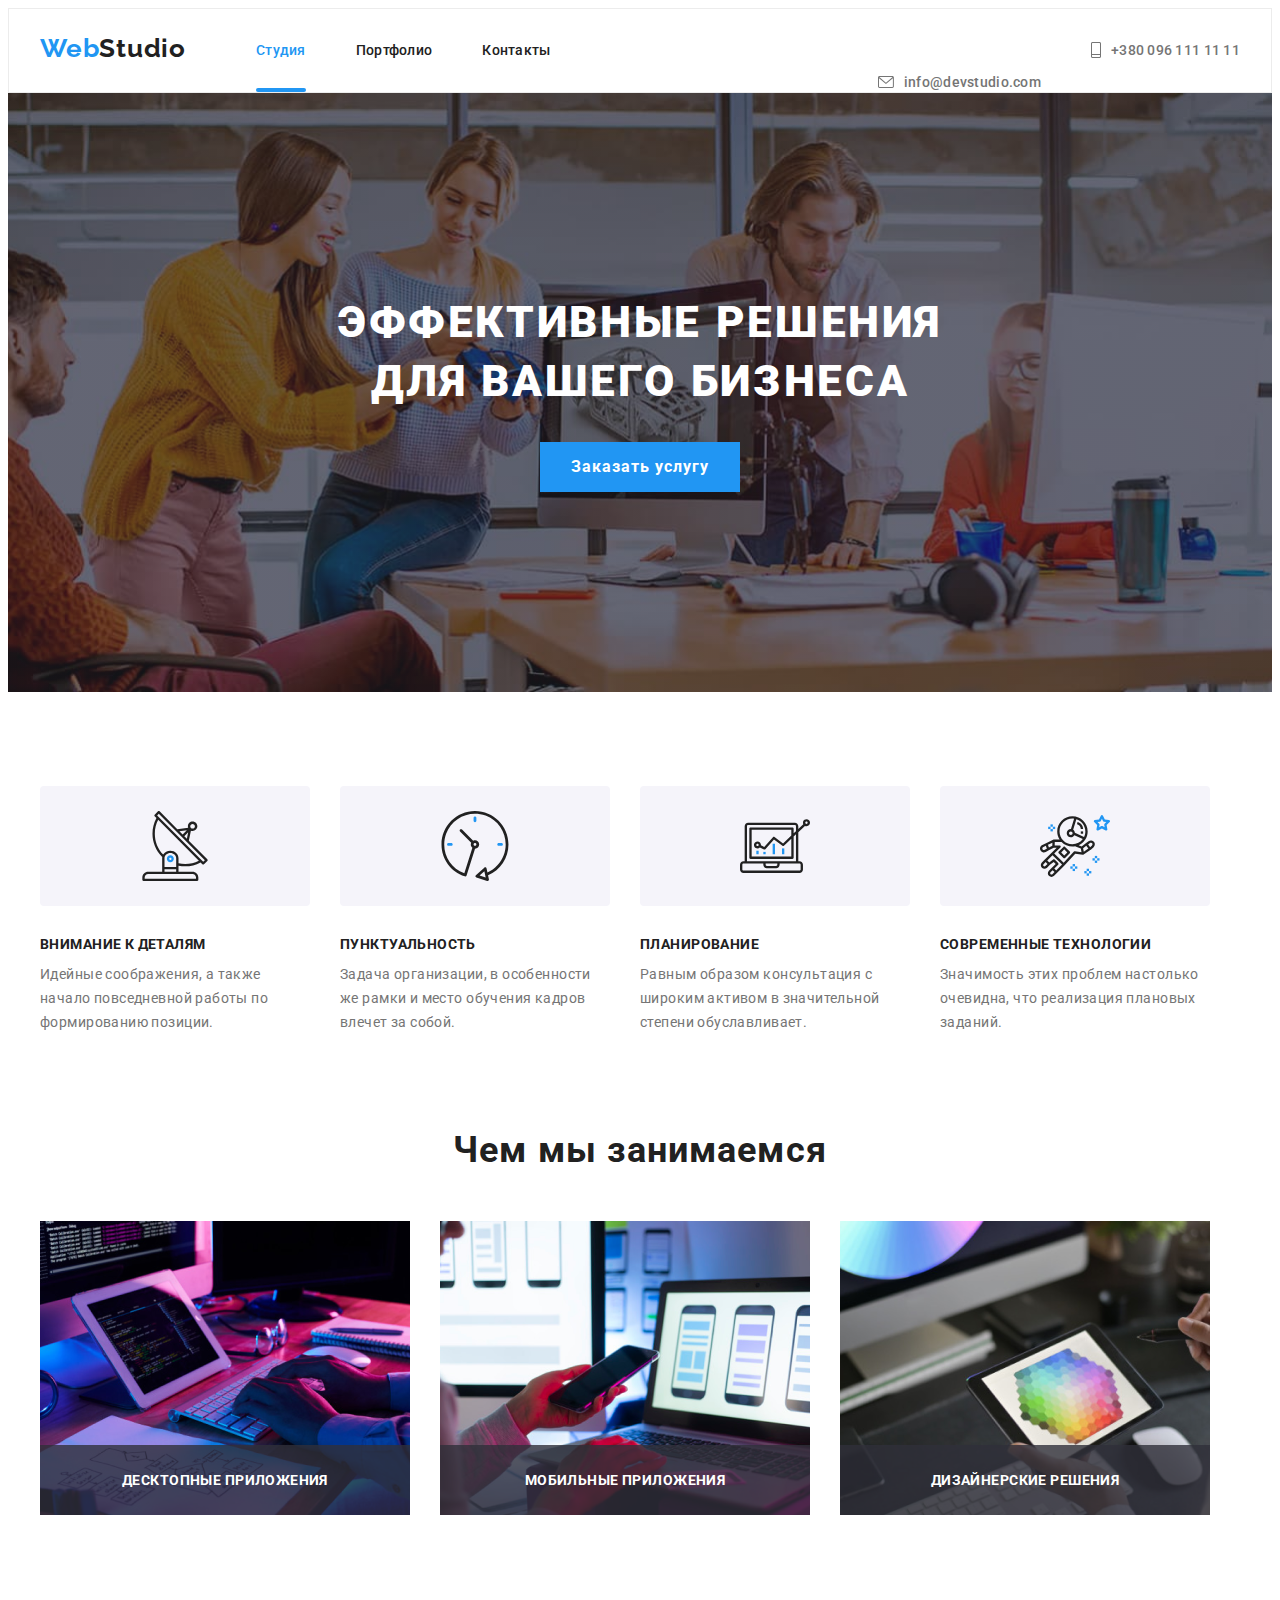
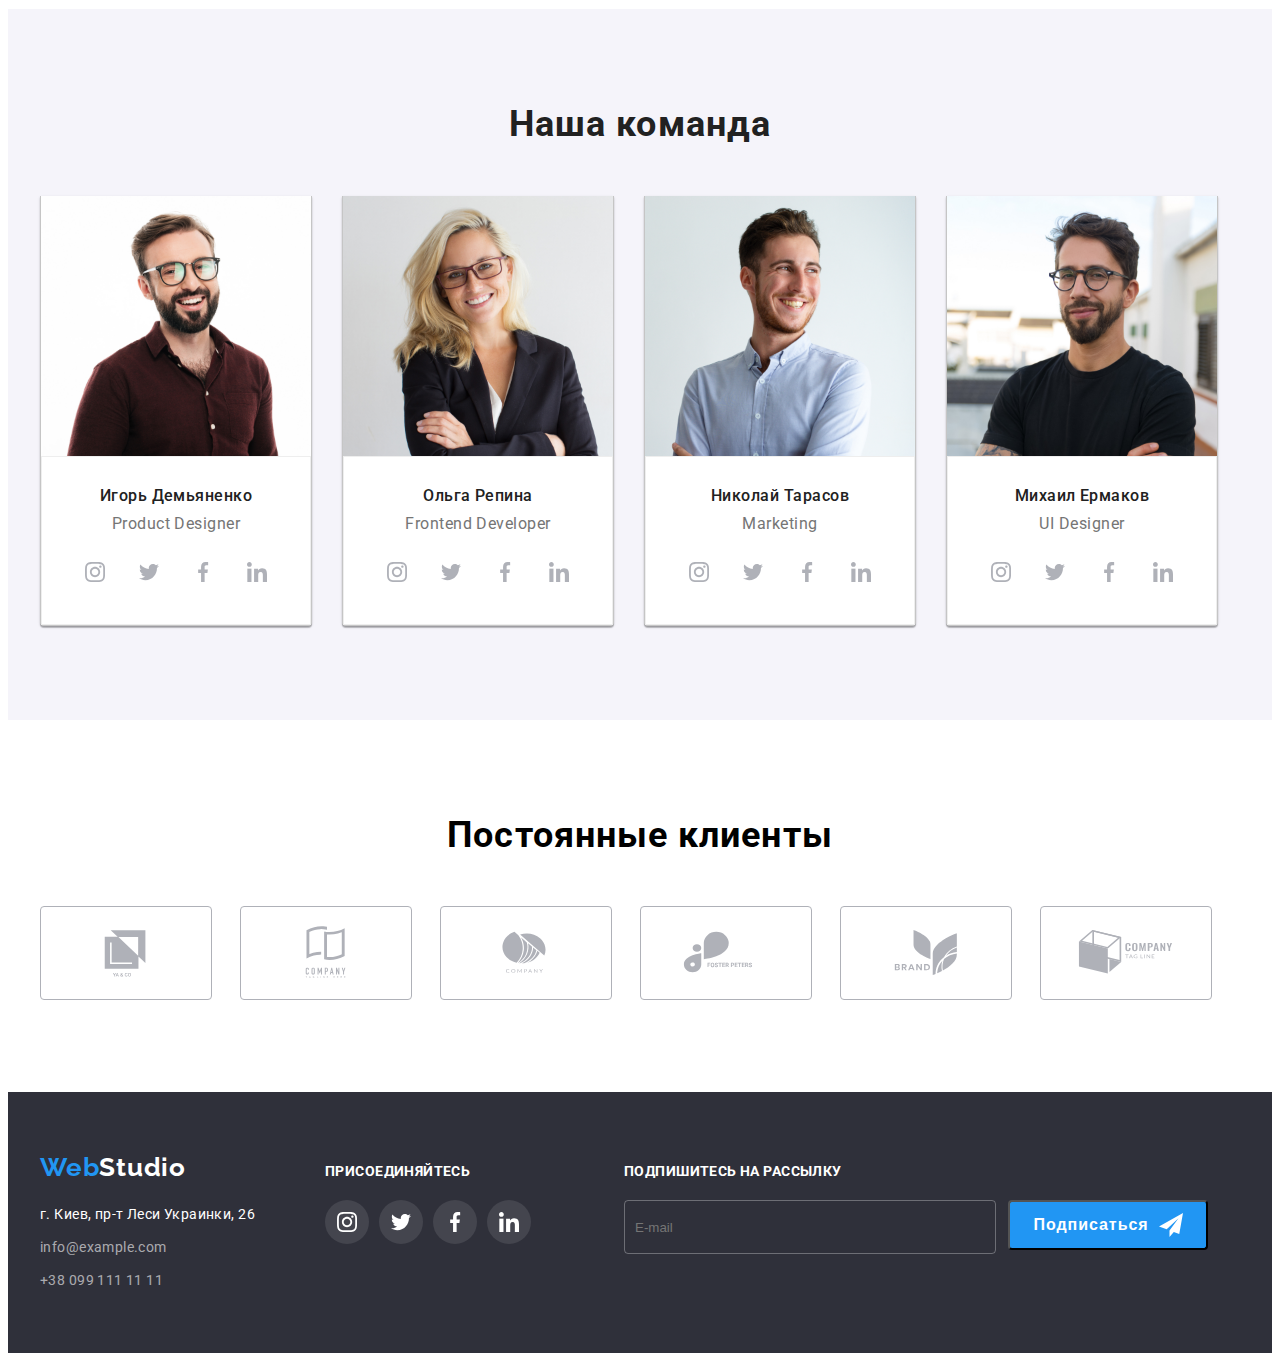
==== commit 1c88c95e: "фыв" ====
--- a/index.html
+++ b/index.html
@@ -1,505 +1,235 @@
 <!DOCTYPE html>
 <html lang="ru">
-  <head>
-    <meta charset="UTF-8" />
-    <meta http-equiv="X-UA-Compatible" content="IE=edge" />
-    <meta name="viewport" content="width=device-width, initial-scale=1.0" />
-    <title>Document</title>
-    <link rel="preconnect" href="https://fonts.googleapis.com" />
-    <link rel="preconnect" href="https://fonts.gstatic.com" crossorigin />
-    <link
-      href="https://fonts.googleapis.com/css2?family=Raleway:wght@700&family=Roboto:wght@500&display=swap"
-      rel="stylesheet"
-    />
-    <link
-      rel="stylesheet"
-      href="https://cdnjs.cloudflare.com/ajax/libs/modern-normalize/1.1.0/modern-normalize.min.css"
-      integrity="sha512-wpPYUAdjBVSE4KJnH1VR1HeZfpl1ub8YT/NKx4PuQ5NmX2tKuGu6U/JRp5y+Y8XG2tV+wKQpNHVUX03MfMFn9Q=="
-      crossorigin="anonymous"
-      referrerpolicy="no-referrer"
-    />
-    <link rel="stylesheet" href="./css/styles.css" />
-    <link rel="stylesheet" href="./css/main.min.css">
-  </head>
-  <body>
-    <header class="header">
-      <div class="container flex header-container">
-        <a class="header-logo link" href="" lang="en">
-          Web<span class="header-studio">Studio</span></a
-        >
-        <nav class="header-navigation">
-          <ul class="header-list list">
-            <li class="header-item">
-              <a href="index.html" class="header-link current link">Студия</a>
-            </li>
-            <li class="header-item">
-              <a href="portfolio.html" class="header-link link">Портфолио</a>
-            </li>
-            <li class="header-item">
-              <a href="#contact" class="header-link link">Контакты</a>
-            </li>
-          </ul>
-        </nav>
-        <div class="header-connect">
-          <ul class="flex list">
-            <li class="header-info">
-              <a href="" class="header-contacts link"
-                ><svg class="header-soc-icon" width="16" height="12">
-                  <use href="./1/icons.svg#icon-envelope"></use></svg>
-                info@devstudio.com</a
-              >
-            </li>
-            <li class="header-info">
-              <a href="" class="header-tel link"
-                ><svg class="header-soc-icon" width="10" height="16">
-                  <use href="./1/icons.svg#icon-Vector"></use></svg>
-                +380 096 111 11 11</a
-              >
-            </li>
+<head>
+  <meta charset="UTF-8">
+  <meta http-equiv="X-UA-Compatible" content="IE=edge">
+  <meta name="viewport" content="width=device-width, initial-scale=1.0">
+  <title>Document</title>
+<link rel="preconnect" href="https://fonts.googleapis.com">
+<link rel="preconnect" href="https://fonts.gstatic.com" crossorigin>
+<link href="https://fonts.googleapis.com/css2?family=Raleway:wght@700&family=Roboto:wght@500&display=swap" rel="stylesheet">
+<link
+rel="stylesheet"
+href="https://cdnjs.cloudflare.com/ajax/libs/modern-normalize/1.1.0/modern-normalize.min.css"
+integrity="sha512-wpPYUAdjBVSE4KJnH1VR1HeZfpl1ub8YT/NKx4PuQ5NmX2tKuGu6U/JRp5y+Y8XG2tV+wKQpNHVUX03MfMFn9Q=="
+crossorigin="anonymous"
+referrerpolicy="no-referrer"
+/>
+<link rel="stylesheet" href="./css/style.css">
+
+</head>
+<body>
+
+  <header class="header">
+    <div class="container flex header-container">
+    <a class="header-logo link" href="" lang="en">
+      Web<span class="header-studio">Studio</span></a>    
+    <nav class="header-navigation">
+    <ul class="header-list list">
+    <li class="header-item"><a href="index.html" class="header-link current link ">Студия</a></li>
+        <li class="header-item"><a href="portfolio.html" class="header-link link ">Портфолио</a></li>
+        <li class="header-item"><a href="#contact" class="header-link link ">Контакты</a></li>
+      </ul>
+    </nav>
+    <div class="header-connect">
+    <ul class="flex list">
+      <li class="header-info"><a href="" class="header-contacts link"><svg class="header-soc-icon" width="16" height="12"><use href="./1/icons.svg#icon-envelope"></use></svg>info@devstudio.com</a></li>
+      <li class="header-info"><a href="" class="header-tel link"><svg class="header-soc-icon" width="10" height="16"><use href="./1/icons.svg#icon-Vector"></use></svg>+380 096 111 11 11</a></li>
+      </ul>
+</div>
+</div>
+  </header>
+  <main>
+<section class="hero">
+  <div class="container">
+  <h1 class="hero-title">Эффективные решения<br> для вашего бизнеса</h1>
+
+  <button class="hero-btn link" type="button" data-modal-open>Заказать услугу</button>
+  </div>
+</section>
+<section class="about">
+  <div class="container">
+
+  <ul class="about-list list flex">
+<li class="about-item item"><div class="about-square-item"><svg class="about-soc-icon" width="70" height="70"><use href="./1/icons.svg#icon-antenna-1"></use></svg></div><h3 class="about-title">Внимание к деталям</h3><p class="about-text">Идейные соображения, а также начало повседневной работы по формированию позиции.</p></li>
+<li class="about-item item"><div class="about-square-item"><svg class="about-soc-icon" width="70" height="70"><use href="./1/icons.svg#icon-clock-1"></use></svg></div><h3 class="about-title">Пунктуальность</h3><p class="about-text">Задача организации, в особенности же рамки и место обучения кадров влечет за собой.</p></li>
+<li class="about-item item"><div class="about-square-item"><svg class="about-soc-icon" width="70" height="70"><use href="./1/icons.svg#icon-diagram-1"></use></svg></div><h3 class="about-title">Планирование</h3><p class="about-text">Равным образом консультация с широким активом в значительной степени обуславливает.</p></li>
+<li class="about-item item"><div class="about-square-item"><svg class="about-soc-icon" width="70" height="70"><use href="./1/icons.svg#icon-astronaut-1"></use></svg></div><h3 class="about-title">Современные технологии</h3><p class="about-text">Значимость этих проблем настолько очевидна, что реализация плановых заданий.</p></li>
+  </ul>
+</div>
+  </section>
+<section class="about-second">
+  <div class="container">
+    <h2 class="about-second-title">Чем мы занимаемся</h2>
+    <ul class="about-second-list list flex">
+    <li class="about-second-item item"><img src="./1/1.png" alt="Человек пишет на клавиатуре" width="370" height="294"><p class="about-top-text">Десктопные приложения</p></li>
+    <li class="about-second-item item"><img src="./1/2.png" alt="Человек держит телефон" width="370" height="294"><p class="about-top-text">Мобильные приложения</p></li>
+    <li class="about-second-item item"><img src="./1/3.png" alt="Человек держит планшет" width="370" height="294"><p class="about-top-text">Дизайнерские решения</p></li>
+  </ul>
+  </div>
+</section>
+<section class="team">
+  <div class="container">
+  <h2 class="team-title">Наша команда</h2>
+  <ul class="team-list list flex">
+    <li class="team-item item">
+      <img src="./1/4.jpg" alt="Человек" width="270" height="260">
+      <div class="main-wrap">
+        <h3 class="team-item-title">Игорь Демьяненко</h3>
+        <p class="team-item-text" lang="en">Product Designer
+
+        </p>
+          <ul class="team-soc-list list">
+            <li class="team-soc-item"><a href="" class="team-soc-link link"><svg class="team-soc-icon" width="20" height="20"><use href="./1/icons.svg#icon-instagram-2-2"></use></svg></a></li>
+            <li class="team-soc-item"><a href="" class="team-soc-link link"><svg class="team-soc-icon" width="20" height="20"><use href="./1/icons.svg#icon-twitter-1-2"></use></svg></a></li>
+            <li class="team-soc-item"><a href="" class="team-soc-link link"><svg class="team-soc-icon" width="20" height="20"><use href="./1/icons.svg#icon-facebook-1-1"></use></svg></a></li>
+            <li class="team-soc-item"><a href="" class="team-soc-link link"><svg class="team-soc-icon" width="20" height="20"><use href="./1/icons.svg#icon-linkedin-1-1"></use></svg></a></li>
+          </ul>
+        </div></li>
+    <li class="team-item item">
+      <img src="./1/5.jpg" alt="Человек" width="270" height="260">
+      <div class="main-wrap">
+        <h3 class="team-item-title">Ольга Репина</h3>
+        <p class="team-item-text" lang="en" >Frontend Developer
+        
+          </p>
+          <ul class="team-soc-list list">
+            <li class="team-soc-item"><a href="" class="team-soc-link link"><svg class="team-soc-icon" width="20" height="20"><use href="./1/icons.svg#icon-instagram-2-2"></use></svg></a></li>
+            <li class="team-soc-item"><a href="" class="team-soc-link link"><svg class="team-soc-icon" width="20" height="20"><use href="./1/icons.svg#icon-twitter-1-2"></use></svg></a></li>
+            <li class="team-soc-item"><a href="" class="team-soc-link link"><svg class="team-soc-icon" width="20" height="20"><use href="./1/icons.svg#icon-facebook-1-1"></use></svg></a></li>
+            <li class="team-soc-item"><a href="" class="team-soc-link link"><svg class="team-soc-icon" width="20" height="20"><use href="./1/icons.svg#icon-linkedin-1-1"></use></svg></a></li>
           </ul>
         </div>
-      </div>
-    </header>
-    <main>
-      <section class="hero">
-        <div class="container">
-          <h1 class="hero-title">
-            Эффективные решения<br />
-            для вашего бизнеса
-          </h1>
-
-          <button class="hero-btn link" type="button" data-modal-open>
-            Заказать услугу
-          </button>
+      </li>
+    <li class="team-item item">
+      <img src="./1/6.jpg" alt="Человек" width="270" height="260">
+      <div class="main-wrap">
+        <h3 class="team-item-title">Николай Тарасов</h3>
+        <p class="team-item-text" lang="en">Marketing
+          </p>
+          <ul class="team-soc-list list">
+            <li class="team-soc-item"><a href="" class="team-soc-link link"><svg class="team-soc-icon" width="20" height="20"><use href="./1/icons.svg#icon-instagram-2-2"></use></svg></a></li>
+            <li class="team-soc-item"><a href="" class="team-soc-link link"><svg class="team-soc-icon" width="20" height="20"><use href="./1/icons.svg#icon-twitter-1-2"></use></svg></a></li>
+            <li class="team-soc-item"><a href="" class="team-soc-link link"><svg class="team-soc-icon" width="20" height="20"><use href="./1/icons.svg#icon-facebook-1-1"></use></svg></a></li>
+            <li class="team-soc-item"><a href="" class="team-soc-link link"><svg class="team-soc-icon" width="20" height="20"><use href="./1/icons.svg#icon-linkedin-1-1"></use></svg></a></li>
+          </ul>
         </div>
-      </section>
-      <section class="about">
-        <div class="container">
-          <ul class="about-card__list list flex">
-            <li class="about-card__item item">
-              <div class="square-item">
-                <svg class="square-icon" width="70" height="70">
-                  <use href="./1/icons.svg#icon-antenna-1"></use>
-                </svg>
-              </div>
-              <h3 class="square__title">Внимание к деталям</h3>
-              <p class="square__text">
-                Идейные соображения, а также начало повседневной работы по
-                формированию позиции.
-              </p>
-            </li>
-            <li class="about-card__item item">
-              <div class="square-item">
-                <svg class="square-icon" width="70" height="70">
-                  <use href="./1/icons.svg#icon-clock-1"></use>
-                </svg>
-              </div>
-              <h3 class="square__title">Пунктуальность</h3>
-              <p class="square__text">
-                Задача организации, в особенности же рамки и место обучения
-                кадров влечет за собой.
-              </p>
-            </li>
-            <li class="about-card__item item">
-              <div class="square-item">
-                <svg class="square-icon" width="70" height="70">
-                  <use href="./1/icons.svg#icon-diagram-1"></use>
-                </svg>
-              </div>
-              <h3 class="square__title">Планирование</h3>
-              <p class="square__text">
-                Равным образом консультация с широким активом в значительной
-                степени обуславливает.
-              </p>
-            </li>
-            <li class="about-card__item item">
-              <div class="square-item">
-                <svg class="square-icon" width="70" height="70">
-                  <use href="./1/icons.svg#icon-astronaut-1"></use>
-                </svg>
-              </div>
-              <h3 class="square__title">Современные технологии</h3>
-              <p class="square__text">
-                Значимость этих проблем настолько очевидна, что реализация
-                плановых заданий.
-              </p>
-            </li>
-          </ul>
-        </div>
-      </section>
-      <section class="about-second">
-        <div class="container">
-          <h2 class="about-second-title">Чем мы занимаемся</h2>
-          <ul class="about-second-list list flex">
-            <li class="about-second-item item">
-              <img
-                src="./1/1.png"
-                alt="Человек пишет на клавиатуре"
-                width="370"
-                height="294"
-              />
-              <p class="about-top-text">Десктопные приложения</p>
-            </li>
-            <li class="about-second-item item">
-              <img
-                src="./1/2.png"
-                alt="Человек держит телефон"
-                width="370"
-                height="294"
-              />
-              <p class="about-top-text">Мобильные приложения</p>
-            </li>
-            <li class="about-second-item item">
-              <img
-                src="./1/3.png"
-                alt="Человек держит планшет"
-                width="370"
-                height="294"
-              />
-              <p class="about-top-text">Дизайнерские решения</p>
-            </li>
-          </ul>
-        </div>
-      </section>
-      <section class="team">
-        <div class="container">
-          <h2 class="team-title">Наша команда</h2>
-          <ul class="team-list list flex">
-            <li class="team-item item">
-              <img src="./1/4.jpg" alt="Человек" width="270" height="260" />
-              <div class="main-wrap">
-                <h3 class="team-item-title">Игорь Демьяненко</h3>
-                <p class="team-item-text" lang="en">Product Designer</p>
-                <ul class="team-soc-list list">
-                  <li class="team-soc-item">
-                    <a href="" class="team-soc-link link"
-                      ><svg class="team-soc-icon" width="20" height="20">
-                        <use href="./1/icons.svg#icon-instagram-2-2"></use></svg>
-                    </a>
-                  </li>
-                  <li class="team-soc-item">
-                    <a href="" class="team-soc-link link"
-                      ><svg class="team-soc-icon" width="20" height="20">
-                        <use href="./1/icons.svg#icon-twitter-1-2"></use></svg>
-                    </a>
-                  </li>
-                  <li class="team-soc-item">
-                    <a href="" class="team-soc-link link"
-                      ><svg class="team-soc-icon" width="20" height="20">
-                        <use href="./1/icons.svg#icon-facebook-1-1"></use></svg>
-                    </a>
-                  </li>
-                  <li class="team-soc-item">
-                    <a href="" class="team-soc-link link"
-                     ><svg class="team-soc-icon" width="20" height="20">
-                        <use href="./1/icons.svg#icon-linkedin-1-1"></use></svg>
-                    </a>
-                  </li>
-                </ul>
-              </div>
-            </li>
-            <li class="team-item item">
-              <img src="./1/5.jpg" alt="Человек" width="270" height="260" />
-              <div class="main-wrap">
-                <h3 class="team-item-title">Ольга Репина</h3>
-                <p class="team-item-text" lang="en">Frontend Developer</p>
-                <ul class="team-soc-list list">
-                  <li class="team-soc-item">
-                    <a href="" class="team-soc-link link"
-                      ><svg class="team-soc-icon" width="20" height="20">
-                        <use href="./1/icons.svg#icon-instagram-2-2"></use></svg>
-                    </a>
-                  </li>
-                  <li class="team-soc-item">
-                    <a href="" class="team-soc-link link"
-                     ><svg class="team-soc-icon" width="20" height="20">
-                        <use href="./1/icons.svg#icon-twitter-1-2"></use></svg>
-                    </a>
-                  </li>
-                  <li class="team-soc-item">
-                    <a href="" class="team-soc-link link"
-                      ><svg class="team-soc-icon" width="20" height="20">
-                        <use href="./1/icons.svg#icon-facebook-1-1"></use></svg>
-                    </a>
-                  </li>
-                  <li class="team-soc-item">
-                    <a href="" class="team-soc-link link"
-                    ><svg class="team-soc-icon" width="20" height="20">
-                        <use href="./1/icons.svg#icon-linkedin-1-1"></use></svg>
-                    </a>
-                  </li>
-                </ul>
-              </div>
-            </li>
-            <li class="team-item item">
-              <img src="./1/6.jpg" alt="Человек" width="270" height="260" />
-              <div class="main-wrap">
-                <h3 class="team-item-title">Николай Тарасов</h3>
-                <p class="team-item-text" lang="en">Marketing</p>
-                <ul class="team-soc-list list">
-                  <li class="team-soc-item">
-                    <a href="" class="team-soc-link link"
-                      ><svg class="team-soc-icon" width="20" height="20">
-                        <use href="./1/icons.svg#icon-instagram-2-2"></use></svg>
-                    </a>
-                  </li>
-                  <li class="team-soc-item">
-                    <a href="" class="team-soc-link link"
-                      ><svg class="team-soc-icon" width="20" height="20">
-                        <use href="./1/icons.svg#icon-twitter-1-2"></use></svg>
-                    </a>
-                  </li>
-                  <li class="team-soc-item">
-                    <a href="" class="team-soc-link link"
-                      ><svg class="team-soc-icon" width="20" height="20">
-                        <use href="./1/icons.svg#icon-facebook-1-1"></use></svg>
-                    </a>
-                  </li>
-                  <li class="team-soc-item">
-                    <a href="" class="team-soc-link link"
-                      ><svg class="team-soc-icon" width="20" height="20">
-                        <use href="./1/icons.svg#icon-linkedin-1-1"></use></svg>
-                    </a>
-                  </li>
-                </ul>
-              </div>
-            </li>
-            <li class="team-item item">
-              <img src="./1/7.jpg" alt="Человек" width="270" height="260" />
-              <div class="main-wrap">
-                <h3 class="team-item-title">Михаил Ермаков</h3>
-                <p class="team-item-text" lang="en">UI Designer</p>
-                <ul class="team-soc-list list">
-                  <li class="team-soc-item">
-                    <a href="" class="team-soc-link link"
-                      ><svg class="team-soc-icon" width="20" height="20">
-                        <use href="./1/icons.svg#icon-instagram-2-2"></use></svg>
-                    </a>
-                  </li>
-                  <li class="team-soc-item">
-                    <a href="" class="team-soc-link link"
-                      ><svg class="team-soc-icon" width="20" height="20">
-                        <use href="./1/icons.svg#icon-twitter-1-2"></use></svg>
-                    </a>
-                  </li>
-                  <li class="team-soc-item">
-                    <a href="" class="team-soc-link link"
-                      ><svg class="team-soc-icon" width="20" height="20">
-                        <use href="./1/icons.svg#icon-facebook-1-1"></use></svg>
-                    </a>
-                  </li>
-                  <li class="team-soc-item">
-                    <a href="" class="team-soc-link link"
-                      ><svg class="team-soc-icon" width="20" height="20">
-                        <use href="./1/icons.svg#icon-linkedin-1-1"></use></svg>
-                    </a>
-                  </li>
-                </ul>
-              </div>
-            </li>
-          </ul>
-        </div>
-      </section>
-
-      <section class="client">
-        <div class="container">
-          <h2 class="client__title">Постоянные клиенты</h2>
-          <ul class="block-list list">
-            <li class="block-list__item item">
-              <a href="" class="block-list__link link"
-                ><svg class="block-list__icon" width="106" height="60">
-                  <use href="./1/icons.svg#icon-photo5"></use></svg
-              ></a>
-            </li>
-            <li class="block-list__item item">
-              <a href="" class="block-list__link link"
-                ><svg class="block-list__icon" width="106" height="60">
-                  <use href="./1/icons.svg#icon-photo4"></use></svg
-              ></a>
-            </li>
-            <li class="block-list__item item">
-              <a href="" class="block-list__link link"
-                ><svg class="block-list__icon" width="106" height="60">
-                  <use href="./1/icons.svg#icon-photo3"></use></svg
-              ></a>
-            </li>
-            <li class="block-list__item item">
-              <a href="" class="block-list__link link"
-                ><svg class="block-list__icon" width="106" height="60">
-                  <use href="./1/icons.svg#icon-photo2"></use></svg
-              ></a>
-            </li>
-            <li class="block-list__item item">
-              <a href="" class="block-list__link link"
-                ><svg class="block-list__icon" width="106" height="60">
-                  <use href="./1/icons.svg#icon-photo1"></use></svg
-              ></a>
-            </li>
-            <li class="block-list__item item">
-              <a href="" class="block-list__link link"
-                ><svg class="block-list__icon" width="106" height="60">
-                  <use href="./1/icons.svg#icon-photo"></use></svg
-              ></a>
-            </li>
-          </ul>
-        </div>
-      </section>
-
-      <footer class="footer">
-        <div class="container">
-          <div class="footerf-felx">
-            <div class="footer-content">
-              <a class="link header-logo-footer" href="" lang="en">
-                Web<span class="header-studio-footer">Studio</span></a
-              >
-
-              <address>
-                <ul class="contacts-list list">
-                  <li class="contacts-item item">
-                    <a href="" class="contacts-link-addres link"
-                      >г. Киев, пр-т Леси Украинки, 26</a
-                    >
-                  </li>
-                  <li class="contacts-item item">
-                    <a href="" class="contacts-link link">info@example.com</a>
-                  </li>
-                  <li class="contacts-item item">
-                    <a href="" class="contacts-link link">+38 099 111 11 11</a>
-                  </li>
-                </ul>
-              </address>
-            </div>
-          </div>
-
-          <div class="footer-slogan">
-            <p class="footer-text-slogan">присоединяйтесь</p>
-            <ul class="team-soc-list-footer list">
-              <li class="team-soc-item">
-                <a href="" class="team-soc-link-footer link"
-                  ><svg class="footer-soc-icon" width="20" height="20">
-                    <use href="./1/icons.svg#icon-instagram-2-2"></use></svg
-                ></a>
-              </li>
-              <li class="team-soc-item">
-                <a href="" class="team-soc-link-footer link"
-                  ><svg class="footer-soc-icon" width="20" height="20">
-                    <use href="./1/icons.svg#icon-twitter-1-2"></use></svg
-                ></a>
-              </li>
-              <li class="team-soc-item">
-                <a href="" class="team-soc-link-footer link"
-                  ><svg class="footer-soc-icon" width="20" height="20">
-                    <use href="./1/icons.svg#icon-facebook-1-1"></use></svg
-                ></a>
-              </li>
-              <li class="team-soc-item">
-                <a href="" class="team-soc-link-footer link"
-                  ><svg class="footer-soc-icon" width="20" height="20">
-                    <use href="./1/icons.svg#icon-linkedin-1-1"></use></svg
-                ></a>
-              </li>
-            </ul>
-          </div>
-          <div class="footer-field">
-            <form>
-            <p class="footer-text">Подпишитесь на рассылку</p>
-            <div class="footer-flex">
-              <input
-                type="email"
-                class="footer-input"
-                name="user-mail"
-                placeholder="E-mail"
-                required
-              />
-              <button class="telegram">
-                Подписаться<svg class="footer-btn" width="24px" height="24px">
-                  <use href="./1/icons.svg#icon-icon-send"></use>
-                </svg>
-              </button>
-            </form>
-            </div>
-          </div>
-        </div>
-      </footer>
-      <div class="backdrop is-hidden" data-modal>
-        <!-- я удалил тут ис хиден!! -->
-        <div class="modal">
-          <button type="button" class="modal-btn" data-modal-close>
-            <svg class="modal-icon" width="17" height="17">
-              <use href="./1/icons.svg#icon-close-black-18dp-2-1"></use>
-            </svg>
-          </button>
-          <p class="modal-title">Оставьте свои данные, мы вам перезвоним</p>
-          <form>
-            <div class="modal-field">
-              <label class="moda-text">Ваше имя </label>
-              <div class="input-wrap">
-                <input
-                  type="text"
-                  class="modal-input"
-                  name="user-name"
-                  required
-                />
-                <svg class="modal-icons" width="18" height="18">
-                  <use href="./1/icons.svg#icon-person-black-18dp-1"></use>
-                </svg>
-              </div>
-            </div>
-            <div class="modal-field">
-              <label class="moda-text">Телефон</label>
-              <div class="input-wrap">
-                <input
-                  type="text"
-                  class="modal-input"
-                  name="user-name"
-                  required
-                />
-                <svg class="modal-icons" width="18" height="18">
-                  <use href="./1/icons.svg#icon-phone-black-18dp-1"></use>
-                </svg>
-              </div>
-            </div>
-            <div class="modal-field">
-              <label class="moda-text">Почта</label>
-              <div class="input-wrap">
-                <input
-                  type="text"
-                  class="modal-input"
-                  name="user-name"
-                  required
-                />
-                <svg class="modal-icons" width="18" height="18">
-                  <use href="./1/icons.svg#icon-email-black-18dp-1"></use>
-                </svg>
-              </div>
-            </div>
-            <div class="modal-field-com">
-              <label for="user-text" class="moda-text">Комментарий</label>
-              <textarea
-                name="user-text"
-                id="user-text"
-                class="modal-textarea"
-                placeholder="Введите текст"
-              ></textarea>
-            </div>
-            <div class="modal-field-flex">
-              <input
-                type="checkbox"
-                name="privacy"
-                value="true"
-                class="modal-check visually-hidden"
-                id="privacy"
-              />
-              <label for="privacy" class="check-text">
-                Соглашаюсь с рассылкой и принимаю
-              </label>
-              <a href="" class="modal-doc">Условия договора</a>
-            </div>
-            <button type="submit" class="modal-btn-sbm">Отправить</button>
-          </form>
-        </div>
-      </div>
-    </main>
-    <script src="./js/modal.js"></script>
-  </body>
+      </li>
+    <li class="team-item item">
+      <img src="./1/7.jpg" alt="Человек" width="270" height="260">
+      <div class="main-wrap">
+        <h3 class="team-item-title">Михаил Ермаков</h3>
+        <p class="team-item-text" lang="en">UI Designer
+          <ul class="team-soc-list list">
+            <li class="team-soc-item"><a href="" class="team-soc-link link"><svg class="team-soc-icon" width="20" height="20"><use href="./1/icons.svg#icon-instagram-2-2"></use></svg></a></li>
+            <li class="team-soc-item"><a href="" class="team-soc-link link"><svg class="team-soc-icon" width="20" height="20"><use href="./1/icons.svg#icon-twitter-1-2"></use></svg></a></li>
+            <li class="team-soc-item"><a href="" class="team-soc-link link"><svg class="team-soc-icon" width="20" height="20"><use href="./1/icons.svg#icon-facebook-1-1"></use></svg></a></li>
+            <li class="team-soc-item"><a href="" class="team-soc-link link"><svg class="team-soc-icon" width="20" height="20"><use href="./1/icons.svg#icon-linkedin-1-1"></use></svg></a></li>
+          </ul>
+        </div></li>
+  </ul>
+  </div>
+</section>
+
+  <section class="client">
+    <div class="container">
+    <h2 class="client-title">Постоянные клиенты</h2>
+    <ul class="client-list list">
+      <li class="client-item item"><a href="" class="client-soc-link link"><svg class="client-soc-icon" width="106" height="60"><use href="./1/icons.svg#icon-photo5"></use></svg></a></li>
+      <li class="client-item item"><a href="" class="client-soc-link link"><svg class="client-soc-icon" width="106" height="60"><use href="./1/icons.svg#icon-photo4"></use></svg></a></li>
+      <li class="client-item item"><a href="" class="client-soc-link link"><svg class="client-soc-icon" width="106" height="60"><use href="./1/icons.svg#icon-photo3"></use></svg></a></li>
+      <li class="client-item item"><a href="" class="client-soc-link link"><svg class="client-soc-icon" width="106" height="60"><use href="./1/icons.svg#icon-photo2"></use></svg></a></li>
+      <li class="client-item item"><a href="" class="client-soc-link link"><svg class="client-soc-icon" width="106" height="60"><use href="./1/icons.svg#icon-photo1"></use></svg></a></li>
+      <li class="client-item item"><a href="" class="client-soc-link link"><svg class="client-soc-icon" width="106" height="60"><use href="./1/icons.svg#icon-photo"></use></svg></a></li>
+    </ul>
+  </div>
+  </section>
+
+<footer class="footer">
+  <div class="container">
+    <div class="footerf-felx">
+    <div class="footer-content">
+  <a class="link header-logo-footer" href="" lang="en">
+    Web<span class="header-studio-footer">Studio</span></a>
+    
+    <address>
+   <ul class="contacts-list list">
+    <li class="contacts-item item"><a href="" class="contacts-link-addres link">г. Киев, пр-т Леси Украинки, 26</a></li>
+  <li class="contacts-item item"><a href="" class="contacts-link link">info@example.com</a></li>
+  <li class="contacts-item item"><a href="" class="contacts-link link">+38 099 111 11 11</a></li></ul></address></div></div>
+
+<div class="footer-slogan">
+  <p class="footer-text-slogan">присоединяйтесь</p>
+  <ul class="team-soc-list-footer list">
+    <li class="team-soc-item"><a href="" class="team-soc-link-footer link"><svg class="footer-soc-icon" width="20" height="20"><use href="./1/icons.svg#icon-instagram-2-2"></use></svg></a></li>
+    <li class="team-soc-item"><a href="" class="team-soc-link-footer link"><svg class="footer-soc-icon" width="20" height="20"><use href="./1/icons.svg#icon-twitter-1-2"></use></svg></a></li>
+    <li class="team-soc-item"><a href="" class="team-soc-link-footer link"><svg class="footer-soc-icon" width="20" height="20"><use href="./1/icons.svg#icon-facebook-1-1"></use></svg></a></li>
+    <li class="team-soc-item"><a href="" class="team-soc-link-footer link"><svg class="footer-soc-icon" width="20" height="20"><use href="./1/icons.svg#icon-linkedin-1-1"></use></svg></a></li>
+  </ul>
+</div>
+<div class="footer-field">
+  <p class="footer-text">Подпишитесь на рассылку</p>
+  <div class="footer-flex">
+  <input type="email" class="footer-input" name="user-mail" placeholder="E-mail" required>
+  <button class="telegram">Подписаться<svg class="footer-btn" width="24px" height="24px"><use href="./1/icons.svg#icon-icon-send"></use></svg></button>
+    </div>
+    </div>
+    </div>
+
+
+</footer>
+<div class="backdrop is-hidden" data-modal > 
+  <!-- я удалил тут ис хиден!! -->
+  <div class="modal"> 
+  <button type="button" class="modal-btn" data-modal-close>
+    <svg class="modal-icon" width="17" height="17"><use href="./1/icons.svg#icon-close-black-18dp-2-1"></use></svg>
+  </button>     
+  <p class="modal-title">Оставьте свои данные, мы вам перезвоним</p> 
+  <form>
+    <div class="modal-field">
+    <label class="moda-text">Ваше имя </label>
+    <div class="input-wrap">
+    <input type="text" class="modal-input" name="user-name" required>
+    <svg class="modal-icons" width="18" height="18">
+      <use href="./1/icons.svg#icon-person-black-18dp-1"></use>
+    </svg>
+    </div>
+    </div>
+    <div class="modal-field">
+   <label class="moda-text">Телефон</label>
+   <div class="input-wrap">
+    <input type="text" class="modal-input" name="user-name" required>
+    <svg class="modal-icons" width="18" height="18">
+      <use href="./1/icons.svg#icon-phone-black-18dp-1"></use>
+    </svg>
+    </div>
+    </div>
+    <div class="modal-field">
+   <label class="moda-text">Почта</label>
+   <div class="input-wrap">
+    <input type="text" class="modal-input" name="user-name" required>
+    <svg class="modal-icons" width="18" height="18">
+      <use href="./1/icons.svg#icon-email-black-18dp-1"></use>
+    </svg>
+    </div>
+    </div>
+  <div class="modal-field-com">
+<label for="user-text" class="moda-text">Комментарий</label>
+  <textarea name="user-text" id="user-text" class="modal-textarea" placeholder="Введите текст"></textarea>
+  </div>
+  <div class="modal-field-flex">
+    <input type="checkbox" name="privacy" value="true" class="modal-check visually-hidden" id="privacy" >
+    <label for="privacy" class="check-text">
+       
+      Соглашаюсь с рассылкой и принимаю </label>
+      <a href="" class="modal-doc">Условия договора</a>
+  </div>
+  <button type="submit" class="modal-btn-sbm">Отправить</button>
+  </form>
+    </div>
+  </div>
+</main>
+<script src="./js/modal.js"></script>
+
+</body>
 </html>
--- a/css/style.css
+++ b/css/style.css
@@ -0,0 +1,1101 @@
+p,
+h1,
+h2,
+h3,
+h4,
+h5,
+h6 {
+  margin: 0;
+}
+
+ul,
+ol {
+  margin: 0;
+  padding-left: 0;
+}
+:root{
+    --main-text-color:#212121;
+    --second-text-color:#757575;
+    --header-text-color:#212121;
+    --header-background-color:#2F303A;
+    --first-button-color:#FFFFFF;
+    --accent-color:#2196F3;
+    --footer-text-color:#FFFFFF99;
+    --team-background-color:#F5F4FA;
+    --border-color:#EEEEEE;
+    --icon-color:#AFB1B8;
+}
+img{
+    display: block;
+    max-width: 100%;
+    height: auto;
+}
+.visually-hidden {
+    position: absolute;
+    white-space: nowrap;
+    width: 1px;
+    height: 1px;
+    overflow: hidden;
+    border: 0;
+    padding: 0;
+    clip: rect(0 0 0 0);
+    clip-path: inset(50%);
+    margin: -1px;
+  }
+.header{
+    border: 1px solid #ECECEC;
+
+
+}
+.header-info{
+    margin-right: 50px;
+    display: flex;
+}
+
+.header-info:last-child{
+    margin-right: 0px;
+}
+.header-item{
+    margin-right: 50px;
+    box-sizing: border-box;
+}
+.header-item:last-child{
+    margin-right: 0px;
+}
+
+.header-connect{
+    margin-left: auto;
+}
+.header-container{
+    justify-content: space-between;
+    text-align: center;
+    display: flex;
+
+}
+.header-list{
+    display: flex;
+}
+.flex{
+    display: flex;
+}
+.button{
+    cursor: pointer;
+}
+.portfolio-hero-btn:focus,
+.portfolio-hero-btn:hover{
+    color:#FFFFFF;
+    background-color: var(--accent-color);
+    box-shadow: 0px 3px 1px rgba(0, 0, 0, 0.1), 0px 1px 2px rgba(0, 0, 0, 0.08),
+      0px 2px 2px rgba(0, 0, 0, 0.12);
+    
+    
+}    
+
+.header-studio{
+color:var(--main-text-color)
+}
+.header-studio-footer{
+    color: var(--first-button-color);
+    margin-bottom: 20px;
+}
+body{
+    font-family: 'Roboto', sans-serif; 
+    background-color: white; 
+
+}
+
+.hero{
+    background-color: var(--header-background-color);
+    background-image: linear-gradient(rgba(47, 48, 58, 0.4),rgba(47, 48, 58, 0.4)),
+    url(../1/Background.jpg);
+    background-repeat: no-repeat;
+    background-position: center;
+    background-size: cover;
+    padding-bottom: 200px;
+    padding-top: 200px;
+    max-width: 1600px;
+    margin: 0 auto;
+}
+.header-link{
+    display: block;
+    font-weight: 500;
+    font-size: 14px;
+    line-height: 1.33;
+    letter-spacing: 0.02em;
+    color:var(--header-text-color);;
+    padding-bottom: 32px;
+    padding-top: 32px;
+    transition: color 250ms cubic-bezier(0.4, 0, 0.2, 1);
+    position: relative;
+     
+    
+}
+.header-tel{
+    display: flex;
+    font-weight: 500;
+    font-size: 14px;
+    line-height: 1.33;
+    letter-spacing: 0.02em;
+    color:var(--second-text-color);
+    align-items: center;
+    flex-wrap: nowrap;
+    transition: color 250ms cubic-bezier(0.4, 0, 0.2, 1);
+    padding-bottom: 32px;
+    padding-top: 32px;
+    
+}
+
+
+.header-contacts{
+    display: flex;
+    font-weight: 500;
+    font-size: 14px;
+    line-height: 1.33;
+    letter-spacing: 0.02em;
+    color:var(--second-text-color);
+    padding-top: 32px;
+    padding-bottom: 32px;
+    height: 100%;
+    display: flex;
+    align-items: center;
+    justify-content: center;
+    transition: color 250ms cubic-bezier(0.4, 0, 0.2, 1);
+
+    
+}
+.header-contacts:hover,
+.header-contacts:focus{
+    color: var(--accent-color);
+      
+}
+
+
+
+.header-link:focus,
+.header-link:hover{
+    color:var(--accent-color)
+    }
+
+.link{
+    text-decoration: none;
+}
+.list{
+    list-style: none;
+
+}
+.header-logo{
+    padding: 24px 0;
+    display: block;
+    font-family: Raleway;
+    font-style: normal;
+    font-weight: bold;
+    font-size: 26px;
+    line-height: 1.19;
+    letter-spacing: 0.03em;
+    margin-right:70px;
+    color: var(--accent-color);
+
+}
+.header-soc-link{
+    height: 100%;
+    display: flex;
+    align-items: center;
+    justify-content: center;
+}
+.header-soc-icon{
+    fill: currentColor;
+    margin-right: 10px;
+    transition: fill 250ms cubic-bezier(0.4, 0, 0.2, 1);
+}
+.header-soc-icon:focus,
+.header-soc-icon:hover{
+    fill: var(--accent-color);
+}
+.header-soc-icon:focus .header-contacts,
+.header-soc-icon:hover .header-contacts{
+    color: var(--accent-color);
+}
+.header-contacts:hover .header-soc-icon,
+.header-contacts:focus .header-soc-icon{
+    fill: var(--accent-color);
+}
+.header-soc-icon:focus .header-tel,
+.header-soc-icon:hover .header-tel{
+    color: var(--accent-color);
+}
+.header-tel:hover .header-soc-icon,
+.header-tel:focus .header-soc-icon{
+    fill: var(--accent-color);
+}
+.header-tel:focus,
+.header-tel:hover{
+    color: var(--accent-color);
+}
+
+/*---------------------------------hero-------------------------*/
+
+
+
+
+.hero-title{   
+    font-weight: 900;
+    font-size: 44px;
+    line-height: 1.36;
+    text-align: center;
+    letter-spacing: 0.06em;
+    text-transform: uppercase;
+    color: var(--first-button-color);
+        
+}
+.hero-btn{
+    font-family: inherit;
+    font-weight: bold;
+    font-size: 16px;
+    line-height: 30px;
+    border: none;
+    letter-spacing: 0.06em;
+    color: var(--first-button-color);
+    background-color: var(--accent-color);
+    width: 200px;
+    height: 50px;
+    margin-top: 40px;
+    display: block;
+    align-items: center;
+    text-align: center;
+    margin: 0 auto ;
+    margin-top: 30px;
+    transition: background-color 250ms cubic-bezier(0.4, 0, 0.2, 1);
+
+}
+.hero-btn:focus,
+.hero-btn:hover{
+    background-color: #188ce8;
+
+}
+/*---------------------------------about-------------------------*/
+.about-top-text{
+    position: absolute;
+    bottom: 0;
+    font-weight: 700;
+    font-size: 14px;
+    line-height: 1.15;
+    
+    letter-spacing: 0.03em;
+    text-transform: uppercase;
+    color: #FFFFFF;
+    background-color: rgba(47, 48, 58, 0.8);
+    height: 23.8%;
+    width: 100%;
+    display: flex;
+    align-items: center;
+    justify-content: center;
+    
+}
+
+
+.about-square{
+    display: flex;
+    padding-bottom: 30px;
+}
+.about-square-item{
+    width: 270px;
+    height: 120px;
+    background: #F5F4FA;
+    border-radius: 4px;
+    margin-bottom: 30px;
+    align-items: center;
+    
+    justify-content: center;
+ 
+    
+    display: flex;
+}
+
+.about-square-list{
+    display: flex;
+}
+
+
+.about{
+    padding-top: 94px;
+    padding-bottom: 94px;
+    margin-left: 0px;
+}
+.about-list{
+    margin-top: 0px;
+    margin-bottom: 0px;
+    padding-inline-start: 0px;
+
+}
+
+.about-item{
+    margin-left: 30px;
+    width: 270px;
+}
+.about-item:first-child{
+    margin-left: 0px;
+ }
+.about-title{
+    font-weight: bold;
+    font-size: 14px;
+    line-height: 1.18;
+    letter-spacing: 0.03em;
+    text-transform: uppercase; 
+    color: var(--main-text-color);
+    margin-bottom: 10px;
+    
+}
+.about-text{
+    font-weight: normal;
+    font-size: 14px;
+    line-height: 1.71;
+    letter-spacing: 0.03em;
+    color:var(--second-text-color)
+}
+/*---------------------------------about-second-------------------------*/
+.about-second-list{
+    margin-left: -30px;
+}
+.about-second{
+    padding-bottom: 94px;
+}
+.about-second-title{
+    font-weight: bold;
+    font-size: 36px;
+    line-height: 1.18;
+    text-align: center;
+    letter-spacing: 0.03em;
+    color: var(--main-text-color); 
+    margin-bottom: 50px;
+ 
+ 
+}
+.about-second-item{
+    margin-left: 30px;
+    position: relative;
+}
+
+/*---------------------------------team-------------------------*/
+
+.team-soc-icon{
+    fill: var(--icon-color);
+    transition: fill 250ms cubic-bezier(0.4, 0, 0.2, 1);
+
+
+}
+.team-soc-list{
+    display: flex;
+    justify-content: center;
+}
+.team-soc-link{
+    width: 100%;
+    height: 100%;
+    border-radius: 50%;
+    display: flex;
+    align-items: center;
+    justify-content: center;
+    transition: background-color 250ms cubic-bezier(0.4, 0, 0.2, 1);
+    
+}
+/* .about-soc-link{
+    width: 100%;
+    height: 100%;
+    
+    display: flex;
+    align-items: center;
+    justify-content: center;
+} */
+.team-soc-link:hover .team-soc-icon,
+.team-soc-link:focus .team-soc-icon{
+    fill: #FFFFFF;
+}
+.team-soc-link:hover ,
+.team-soc-link:focus {
+    background-color: var(--accent-color);
+}
+
+
+.team-soc-item{
+    width: 44px;
+    height: 44px;
+    margin-right: 10px;
+}
+.team-soc-item:last-child{
+    margin-right: 0px;
+}
+.team-title{
+    font-weight: bold;
+    font-size: 36px;
+    line-height: 1.18;
+    text-align: center;
+    letter-spacing: 0.03em;
+    color: var(--main-text-color);
+    margin-bottom: 50px;
+    
+}
+.team-item-title{
+    font-weight: 500;
+    font-size: 16px;
+    line-height: 1.18;
+    text-align: center;
+    letter-spacing: 0.03em;
+    color: var(--main-text-color);
+    margin-bottom: 10px;
+}
+.team-item-text{
+    font-weight: normal;
+    font-size: 16px;
+    line-height: 1.18;
+    text-align: center;
+    letter-spacing: 0.03em;
+    color:var(--second-text-color);
+    margin-bottom: 16px;
+    
+    }
+    .team-list{
+        padding-inline-start: 0px;
+        margin: 0;
+
+    }
+    .team-item{
+        margin-left: 30px;
+        justify-content: space-between;   
+        background: #FFFFFF;
+        box-shadow: 0px 1px 3px rgb(0 0 0 / 12%), 0px 1px 1px rgb(0 0 0 / 14%), 0px 2px 1px rgb(0 0 0 / 20%);
+        border-radius: 0px 0px 4px 4px;
+        border: 1px solid #c5c5c5;
+        border-top: 0     
+    }
+    .team-item:first-child{
+        margin-left: 0;
+    }
+    .team-div{
+        padding-top: 30px;
+        padding-bottom: 30px;
+    }
+
+/*---------------------------------contacts-------------------------*/
+.contacts-list{
+    display: block;
+}
+.contacts-link{
+    font-weight: normal;
+    font-size: 14px;
+    line-height: 1.71;
+    letter-spacing: 0.03em;
+    color: var(--footer-text-color);
+    text-decoration: none;
+    transition: color 250ms cubic-bezier(0.4, 0, 0.2, 1);
+
+}
+
+.contacts-link:focus,
+.contacts-link:hover{
+    color:var(--first-button-color)
+
+}
+
+/* ---------------------------------------------------------------------------------------PORTFOLIO-HERO------------------------------------------------------ */
+
+.porfolio-hero-item1:hover .prt-text,
+.porfolio-hero-item1:focus .prt-text,
+.prt-link:focus .prt-text{
+    transform: translateY(0);
+}
+
+
+.prt-wrap-text{
+    position: relative;
+    overflow: hidden;
+}
+
+.prt-text{
+    position: absolute;
+    top: 0;
+    background-color:rgba(33, 150, 243, 0.9); ;
+    height: 100%;
+    font-weight: 400;
+    font-size: 18px;
+    line-height: 1.55;
+    letter-spacing: 0.03em;
+    color: #FFFFFF;
+    text-align: center;
+    padding: 63px 24px 63px 24px;
+    transform: translateY(101%);
+    transition: transform 250ms cubic-bezier(0.4, 0, 0.2, 1) ;
+    
+    /* как выровнять этот текст помогите пж */
+}
+.prt-link{
+    display: block;
+}
+.prt-link:hover,
+.prt-link:focus{
+    box-shadow: 0px 1px 1px rgba(0, 0, 0, 0.12), 0px 4px 4px rgba(0, 0, 0, 0.06), 1px 4px 6px rgba(0, 0, 0, 0.16);
+}
+.portfolio-wrap{
+    padding: 20px 24px;
+}
+.porfolio-hero1{
+    padding-top: 56px;
+}
+.portfolio-hero{
+    padding-bottom: 94px;
+    padding-top: 94px;
+}
+.portfolio-hero-title{
+    font-weight: bold;
+    font-size: 18px;
+    line-height: 2;
+    color: var(--main-text-color);
+    letter-spacing: 0.06em;
+
+}
+.portfolio-hero-text{
+    font-size: 18px;
+    line-height: 2;
+    color: var(--second-text-color);
+    letter-spacing: 0.06em;
+    margin-top: 4px;
+}
+
+.porfolio-hero-item {
+    margin-left: 8px;
+}
+
+footer{
+    background-color: var(--header-background-color);
+}
+.portfolio-hero-btn{
+    display: inline-block;
+    border-radius: 4px;
+    border: 0px;
+    padding: 6px 22px;
+    background-color: var(--team-background-color);
+    
+    font-family: inherit;
+    font-style: normal;
+    font-weight: 500;
+    font-size: 16px;
+    line-height: 1.62;
+    text-align: center;
+    letter-spacing: 0.03em;
+    color: var(--main-title-color);
+    cursor: pointer;
+    transition: box-shadow 250ms cubic-bezier(0.4, 0, 0.2, 1),
+    color 250ms cubic-bezier(0.4, 0, 0.2, 1),
+    background-color 250ms cubic-bezier(0.4, 0, 0.2, 1);
+   
+   
+}
+.current{
+    color: var(--accent-color);
+    
+}
+.header-link.current::after{
+    content: "";
+    position: absolute;
+    width: 100%;
+    height: 4px;
+    background-color: var(--accent-color);
+    border-radius: 2px;
+    left: 0;
+    bottom: 0;
+
+}
+.focus:focus{
+    color: var(--accent-color);
+}
+.hover:hover{
+    color: var(--accent-color);
+}
+address {
+    font-style: normal;
+    margin-top: 20px;
+}
+.current-btn{ 
+    color: var(--first-button-color);
+    background-color: var(--accent-color);
+
+}
+.team{
+    background-color: var(--team-background-color);
+    padding-bottom: 94px;
+    padding-top: 94px;
+}
+.container{
+    width: 1200px;
+    margin: 0 auto;
+    padding-left: 15px;
+    padding-right: 15px;
+ 
+   
+}
+
+.contacts-item{
+    margin-bottom: 9px;
+}
+.contacts-item:last-child{
+    margin-bottom: 0px;
+}
+
+.porfolio-hero-item1{
+    margin-right: 30px;
+    margin-bottom: 30px;
+    border: 1px solid #EEEEEE;
+    transition: box-shadow 250ms cubic-bezier(0.4, 0, 0.2, 1);    
+}
+.porfolio-hero-item1:focus,
+.porfolio-hero-item1:hover{
+    box-shadow: 0px 1px 1px rgba(0, 0, 0, 0.12), 0px 4px 4px rgba(0, 0, 0, 0.06), 1px 4px 6px rgba(0, 0, 0, 0.16);
+
+}
+.porfolio-hero-item1:nth-child(n+7){
+    margin-bottom: 0px;
+}
+.porfolio-hero-item1:nth-child(3n) {
+    margin-right: 0;}
+
+.porfolio-hero-list1{
+    flex-wrap:wrap;
+    padding-inline-start: 0px;
+    display: flex;
+    justify-content: center;
+    width: 1200px;
+
+}
+    
+
+.porfolio-hero-list{
+    display: flex;
+    justify-content: center;
+    margin: 0;
+    margin-bottom: 50px;
+}
+.main-wrap{
+    background: #FFFFFF;
+    border: 1px solid #EEEEEE;
+    box-sizing: border-box;
+    padding-bottom: 30px;
+    padding-top: 30px;
+}
+/* ------------------------------------------------------------------footer------------------------------------------------------- */
+.telegram{
+    width: 200px;
+    height: 50px;
+    background: #2196F3;
+    border-radius: 4px;
+    text-align: center;
+    display: flex;
+    justify-content: center;
+    align-items: center;
+    font-weight: 700;
+    font-size: 16px;
+    line-height: 1.875;
+    letter-spacing: 0.06em;
+    color: #FFFFFF;
+    transition: background 250ms cubic-bezier(0.4, 0, 0.2, 1), color 250ms cubic-bezier(0.4, 0, 0.2, 1);
+    margin-left: 12px;
+}
+.telegram:focus,
+.telegram:hover{
+    background-color: #FFFFFF;
+    color: var(--accent-color);
+}
+.telegram:focus .footer-btn,
+.telegram:hover .footer-btn{
+    fill: var(--accent-color);
+}
+.footer-btn{
+    margin-left: 10px;
+    fill: #FFFFFF;
+    transition: fill 250ms cubic-bezier(0.4, 0, 0.2, 1);
+}
+.footer-field{
+    margin-right:  auto;;
+}
+.footerf-felx{
+    display: flex;
+}
+.footer-input{
+    width: 358px;
+    height: 50px;
+    border: 1px solid rgba(255, 255, 255, 0.3);
+    border-radius: 4px;
+    background-color:transparent;
+    padding-left: 10px;
+    color: #FFFFFF;
+    outline: none;
+}
+.footer-input:hover,
+.footer-input:focus{
+    border-color: var(--accent-color);
+}
+
+.team-soc-link-footer{
+    width: 100%;
+    height: 100%;
+    border-radius: 50%;
+    display: flex;
+    align-items: center;
+    justify-content: center;
+    background: rgba(255, 255, 255, 0.1);
+    transition: background-color 250ms cubic-bezier(0.4, 0, 0.2, 1);
+}
+    
+.footer-text-slogan{
+    font-weight: 700;
+    font-size: 14px;
+    line-height: 1.14;
+    letter-spacing: 0.03em;
+    text-transform: uppercase;
+    color: #FFFFFF;
+    margin-bottom: 20px;
+}
+.team-soc-list-footer{
+    display: flex;
+    justify-content: center;
+  
+}
+.footer-text{
+    font-weight: 700;
+    font-size: 14px;
+    line-height: 1.14;
+    letter-spacing: 0.03em;
+    text-transform: uppercase;
+    color: #FFFFFF;
+    margin-bottom: 20px;
+    
+}
+
+
+
+
+.footer .container{
+    display: flex;
+    align-items: baseline;
+}
+.footer{
+    padding-bottom: 60px;
+    padding-top: 60px;
+}
+.header-logo-footer{
+    margin-bottom: 20px;
+    font-family: Raleway;
+    font-style: normal;
+    font-weight: bold;
+    font-size: 26px;
+    line-height: 1.19;
+    letter-spacing: 0.03em;
+    color: var(--accent-color);
+
+}
+.contacts-link-addres{
+    font-weight: normal;
+    font-size: 14px;
+    line-height: 1.71;
+    letter-spacing: 0.03em;
+    color: var(--first-button-color);    
+    margin-bottom: 9px;
+    
+}
+/* -------------------------------------------------CLIENT-------------------------------------------------- */
+
+.client-soc-link{
+    fill: var(--icon-color);
+    
+    border-color: var(--icon-color);
+    width: 170px;
+    height: 92px;
+    border: 1px solid #AFB1B8;
+    border-radius: 4px;
+    margin-right: 30px;
+    transition: border-color 250ms cubic-bezier(0.4, 0, 0.2, 1) fill 250ms cubic-bezier(0.4, 0, 0.2, 1);
+}
+.client-soc-link:hover,
+.client-soc-link:focus{
+    fill: var(--accent-color);
+    border-color: var(--accent-color);
+
+}
+.client-soc-link:hover .client-item,
+.client-soc-link:focus .client-item{
+    border-color: var(--accent-color);
+}
+.client-soc-link{
+    width: 100%;
+    height: 100%;
+    display: flex;
+    align-items: center;
+    justify-content: center;
+    outline: transparent;
+}
+.client{
+    padding-bottom: 94px;
+    padding-top: 94px;
+}
+.client-title{
+    text-align: center;
+    font-weight: 700;
+    font-size: 36px;
+    line-height: 1.17;
+    text-align: center;
+    letter-spacing: 0.03em;
+}
+.client-list{
+    display: flex;
+    margin-top: 50px;
+
+}
+.client-item{
+    width: 170px;
+    height: 92px;
+    margin-right: 30px;
+  
+
+}
+.client-item:last-child{
+    margin-right: 0px;
+}
+.client-item:hover,
+.client-item:focus{
+    border-color: var(--accent-color);
+}
+.client-item:hover .client-soc-link,
+.client-item:focus .client-soc-link{
+    fill: var(--accent-color);
+}
+.current-client{
+    fill: var(--accent-color);
+    border-color: var(--accent-color);
+}
+
+
+.footer-slogan{
+    margin-left: 70px;
+
+}
+.footer-soc-icon{
+    fill: #FFFFFF;
+}
+.team-soc-link-footer:hover .team-soc-icon,
+.team-soc-link-footer:focus .team-soc-icon{
+    fill: #FFFFFF;
+}
+.team-soc-link-footer:hover ,
+.team-soc-link-footer:focus{
+    background-color: var(--accent-color);
+    
+}
+.footer-slogan{
+    margin-right: 93px;
+}
+
+/* ---------------------------------------------------------------------------MODAL------------------------------------------------------------ */
+.backdrop{
+    width: 100%;
+    height: 100%;
+    background-color:rgba(0, 0, 0, 0.2);;
+    position: fixed;
+    top: 0;
+    transition: opacity 250ms , visibility 250ms;
+
+}
+.modal{
+    width: 528px;
+    height: 581px;
+    background-color: #FFFFFF;
+    box-shadow: 0px 1px 3px rgba(0, 0, 0, 0.12), 0px 1px 1px rgba(0, 0, 0, 0.14), 0px 2px 1px rgba(0, 0, 0, 0.2);
+    border-radius: 4px;
+    position: absolute;
+    top: 50%;
+    left: 50%;
+    transform: translate(-50%,-50%);
+    padding: 40px;
+}
+.modal-btn{
+    display: flex;
+    position: absolute;
+    top: 8px;
+    right: 8px;
+    width: 30px;
+    height: 30px;
+    border-radius: 50%;
+    border: 1px solid rgba(0, 0, 0, 0.1);
+    background-color: #FFFFFF;
+    cursor: pointer;
+    align-items: center;
+    justify-content: center;
+    transition: fill 250ms cubic-bezier(0.4, 0, 0.2, 1);
+}
+
+.modal-icon{
+    fill: #212121;
+}
+.modal-icon:focus,
+.modal-icon:hover{
+    fill: var(--accent-color);
+}
+.modal-btn:hover .modal-icon{
+    fill: var(--accent-color);
+}
+/* .modal-link{
+    width: 100%;
+    height: 100%;
+    border-radius: 50%;
+    display: flex;
+    align-items: center;
+    justify-content: center;
+} */
+.is-hidden{
+    visibility: hidden;
+    opacity: 0;
+    pointer-events: none;
+}
+.modal-title{
+    font-weight: 700;
+    font-size: 20px;
+    line-height: 23px;
+    text-align: center;
+    letter-spacing: 0.03em;
+    color: var(--main-text-color);
+    margin-bottom: 12px;
+}
+.modal-input{
+    width: 100%;
+    height: 40px;
+    border: 1px solid rgba(33, 33, 33, 0.2);
+    border-radius: 4px;
+    padding: 15px 0 15px 42px;
+    outline: transparent;
+    transition: border-color 250ms cubic-bezier(0.4, 0, 0.2, 1);
+}
+.modal-input:focus{
+    border-color: var(--accent-color);
+}
+.modal-input:focus + .modal-icons{
+    fill: var(--accent-color);
+}
+.moda-text{
+    color: var(--second-text-color);
+    font-weight: 400;
+    font-size: 12px;
+    line-height: 1.16;
+    letter-spacing: 0.01em;
+    display: block;
+    margin-bottom: 4px;
+
+}
+.modal-coment{
+    width: 100%;
+    height: 120px;
+    border: 1px solid rgba(33, 33, 33, 0.2);
+    border-radius: 4px;
+}
+.modal-textarea{
+    width: 100%;
+    background: #FFFFFF;
+    border-radius: 4px;
+    height: 120px;
+    border: 1px solid rgba(33, 33, 33, 0.2);
+    resize: none;
+    padding-top: 12px;
+    padding-left: 16px;
+    padding-right: 16px;
+    padding-bottom: 12px;
+    font-weight: 400;
+    font-size: 12px;
+    line-height: 1.16;
+    letter-spacing: 0.01em; 
+    color: rgba(117, 117, 117, 0.5);
+    outline: transparent;
+    transition: border-color 250ms cubic-bezier(0.4, 0, 0.2, 1);
+}
+.modal-textarea:hover,
+.modal-textarea:focus{
+    border-color: var(--accent-color);
+}
+.modal-field-com{
+    margin-bottom: 20px;
+}
+.modal-icons{
+    position: absolute;
+    left: 15px;
+    top: 50%;
+    transform: translateY(-50%);
+    fill: #212121;
+    transition: fill 250ms cubic-bezier(0.4, 0, 0.2, 1);
+}
+.input-wrap{
+    position: relative;
+}
+.modal-field{
+    margin-bottom: 10px;
+    
+}
+.check-text{
+    padding-left: 8px;
+    font-weight: 400;
+    font-size: 14px;
+    line-height: 1.71;
+    letter-spacing: 0.03em;
+    color: #757575;
+    display: flex;
+    align-items: center;
+    
+}
+ .check-text::before{
+    content: "";
+    width: 16px;
+    height: 15px;
+    border: 2px solid #212121;
+    border-radius: 3px; 
+    margin-right: 8px;
+}
+.modal-check:checked + .check-text::before{
+    background-color: var(--accent-color);
+    border-color: var(--accent-color);
+    background-image: url(../1/check.svg);
+    background-repeat: no-repeat;
+    background-position: center;
+    border: none;    
+}
+.modal-check:focus + .check-text::before{
+    border-color: var(--accent-color);
+}
+.modal-field-flex{
+    display: flex;
+    align-items: center;
+    margin-bottom: 30px; ;
+}
+.modal-doc{
+    display: block;
+    padding-left: 4px;
+    font-weight: 400;
+    font-size: 14px;
+    line-height: 1.71;
+    letter-spacing: 0.03em;
+    color: #2196F3;
+}
+.modal-btn-sbm{
+    width: 200px;
+    height: 50px;
+    display: block;
+    margin: 0 auto;
+
+    background: var(--accent-color);
+    box-shadow: 0px 4px 4px rgba(0, 0, 0, 0.15);
+    border-radius: 4px;
+    border-color: transparent;
+    font-family: 'Roboto';
+    font-style: normal;
+    font-weight: 700;
+    font-size: 16px;
+    line-height: 1.87;
+    letter-spacing: 0.06em;
+    color: #FFFFFF;
+    transition: background 250ms cubic-bezier(0.4, 0, 0.2, 1)
+}
+.footer-flex{
+    display: flex;
+}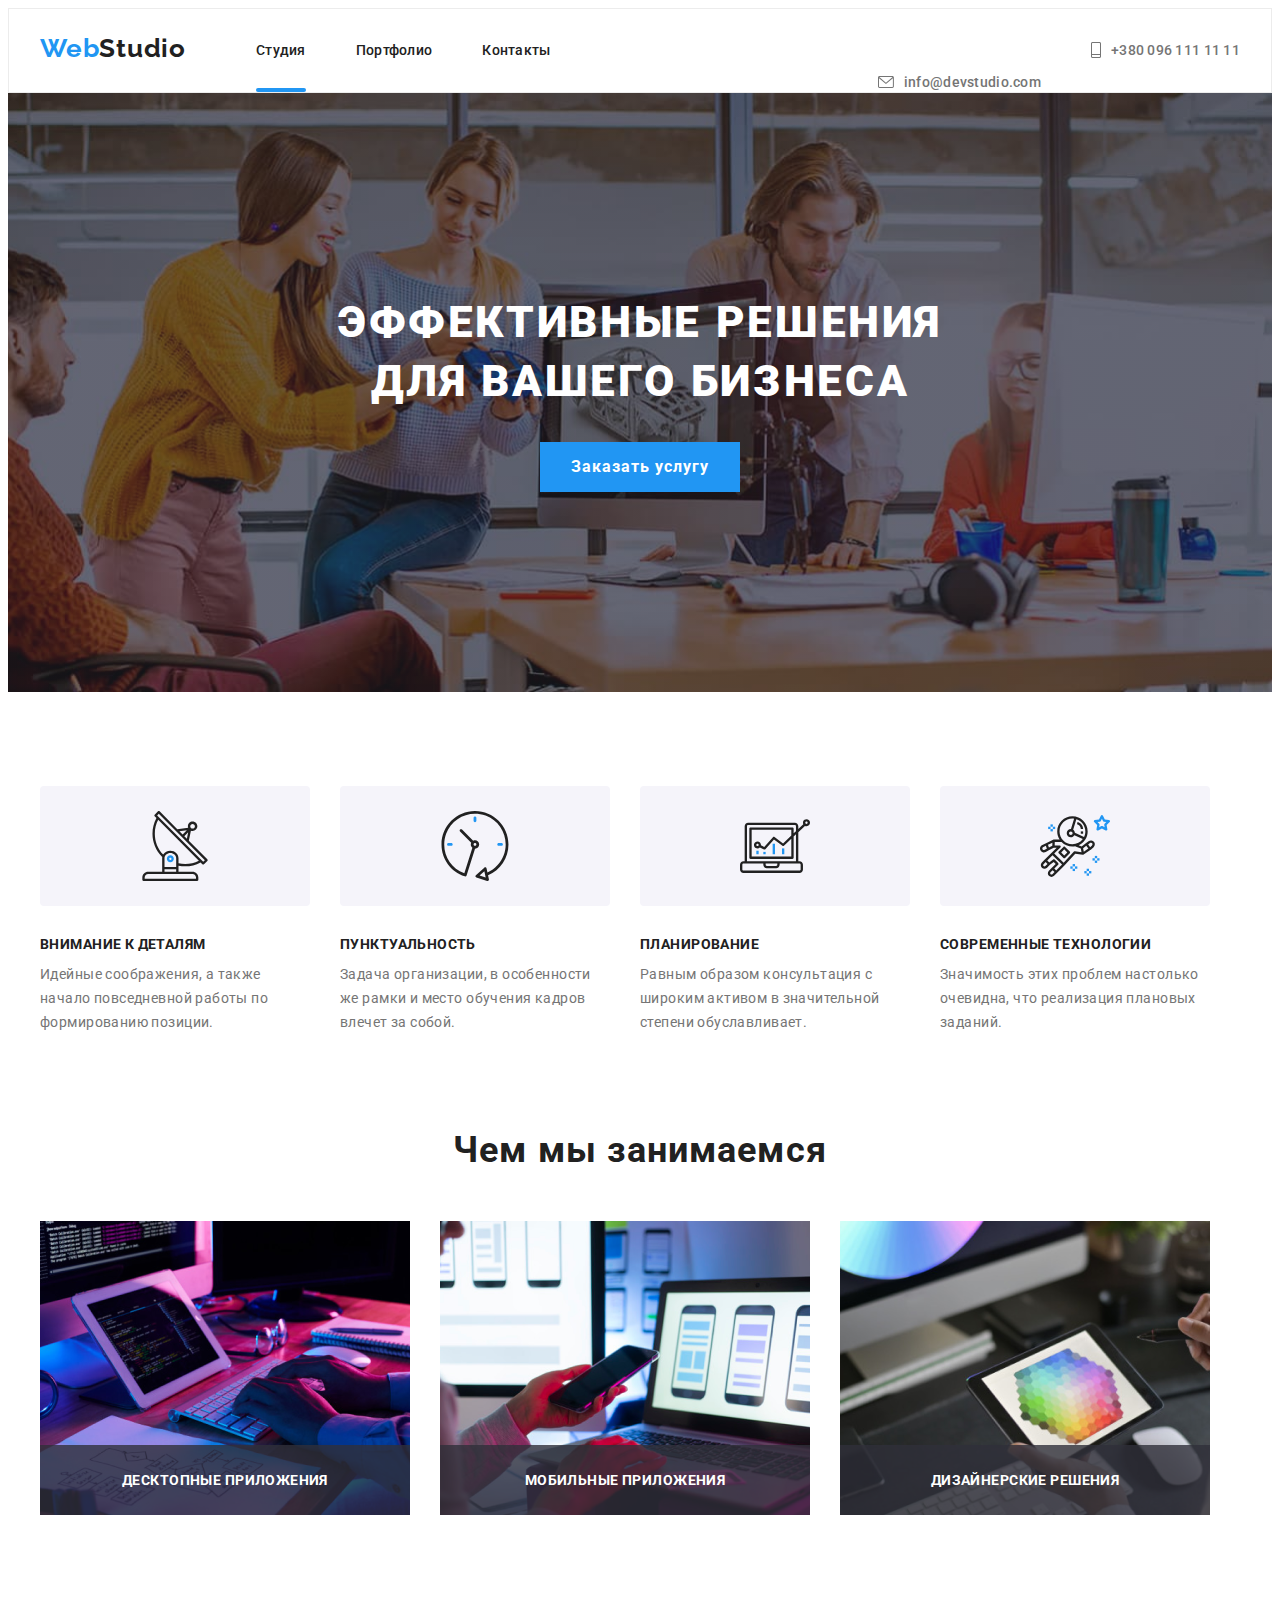
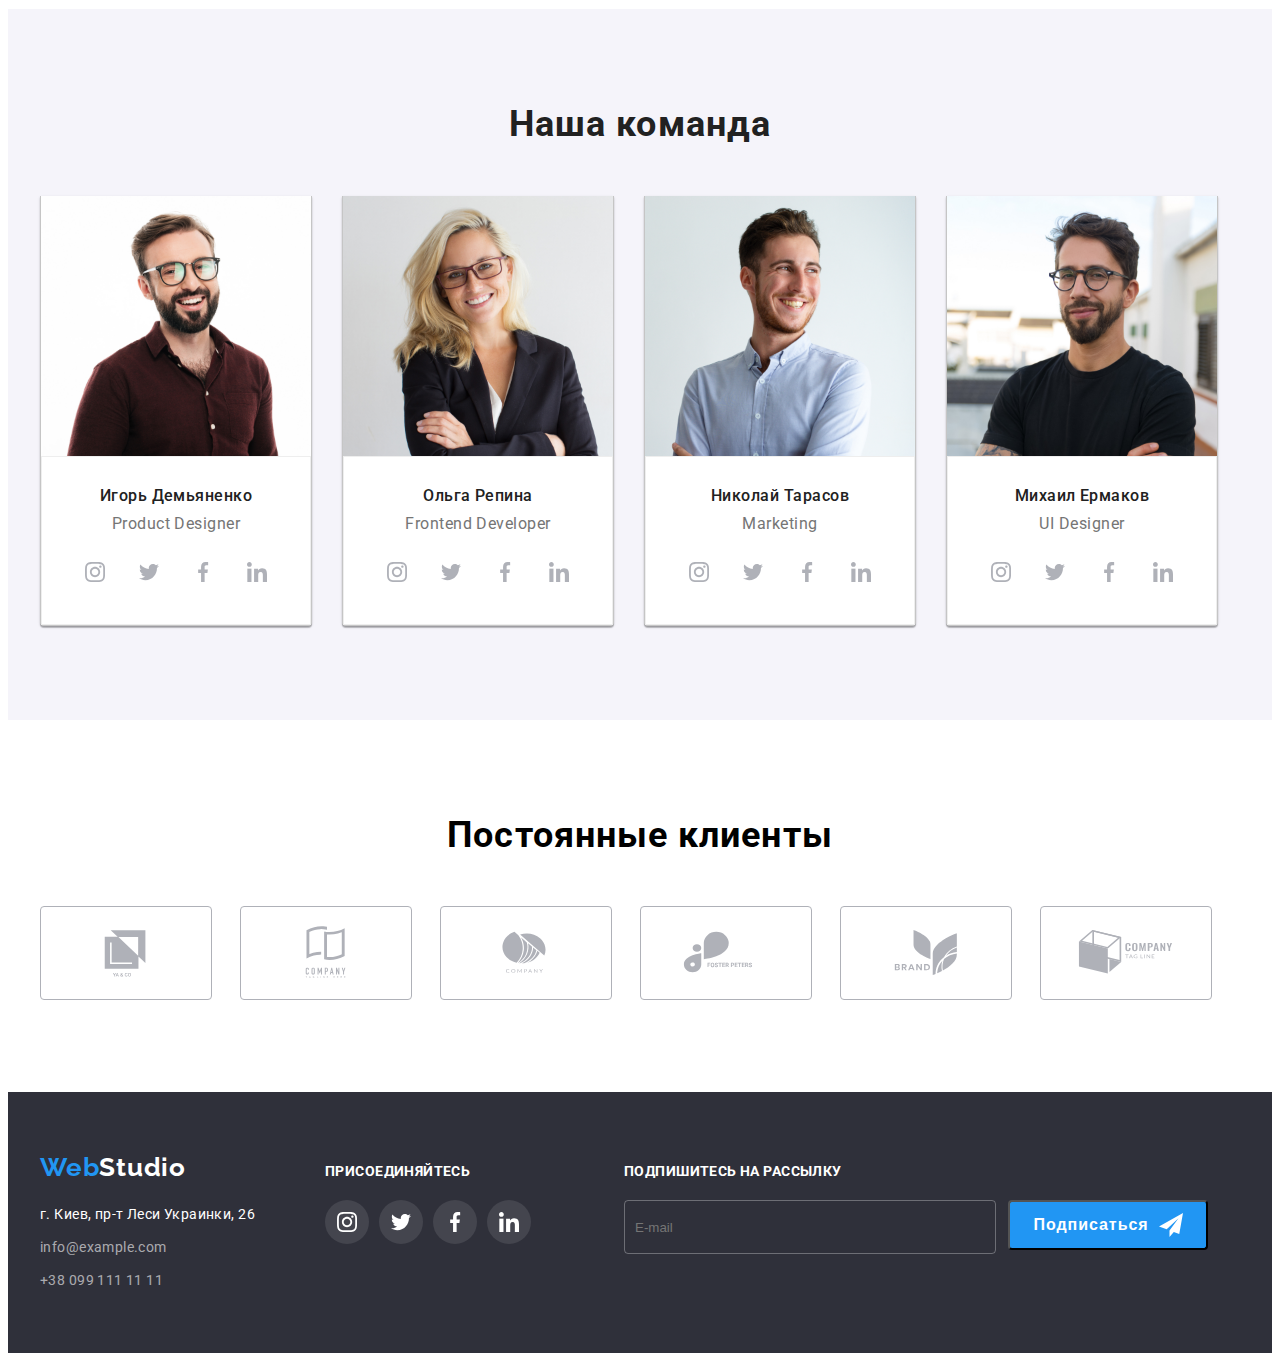
==== commit eb23141f: "g" ====
--- a/index.html
+++ b/index.html
@@ -1,235 +1,506 @@
 <!DOCTYPE html>
 <html lang="ru">
-<head>
-  <meta charset="UTF-8">
-  <meta http-equiv="X-UA-Compatible" content="IE=edge">
-  <meta name="viewport" content="width=device-width, initial-scale=1.0">
-  <title>Document</title>
-<link rel="preconnect" href="https://fonts.googleapis.com">
-<link rel="preconnect" href="https://fonts.gstatic.com" crossorigin>
-<link href="https://fonts.googleapis.com/css2?family=Raleway:wght@700&family=Roboto:wght@500&display=swap" rel="stylesheet">
-<link
-rel="stylesheet"
-href="https://cdnjs.cloudflare.com/ajax/libs/modern-normalize/1.1.0/modern-normalize.min.css"
-integrity="sha512-wpPYUAdjBVSE4KJnH1VR1HeZfpl1ub8YT/NKx4PuQ5NmX2tKuGu6U/JRp5y+Y8XG2tV+wKQpNHVUX03MfMFn9Q=="
-crossorigin="anonymous"
-referrerpolicy="no-referrer"
-/>
-<link rel="stylesheet" href="./css/style.css">
+  <head>
+    <meta charset="UTF-8" />
+    <meta http-equiv="X-UA-Compatible" content="IE=edge" />
+    <meta name="viewport" content="width=device-width, initial-scale=1.0" />
+    <title>Document</title>
+    <link rel="preconnect" href="https://fonts.googleapis.com" />
+    <link rel="preconnect" href="https://fonts.gstatic.com" crossorigin />
+    <link
+      href="https://fonts.googleapis.com/css2?family=Raleway:wght@700&family=Roboto:wght@500&display=swap"
+      rel="stylesheet"
+    />
+    <link
+      rel="stylesheet"
+      href="https://cdnjs.cloudflare.com/ajax/libs/modern-normalize/1.1.0/modern-normalize.min.css"
+      integrity="sha512-wpPYUAdjBVSE4KJnH1VR1HeZfpl1ub8YT/NKx4PuQ5NmX2tKuGu6U/JRp5y+Y8XG2tV+wKQpNHVUX03MfMFn9Q=="
+      crossorigin="anonymous"
+      referrerpolicy="no-referrer"
+    />
+    <link rel="stylesheet" href="./css/main.min.css">
+    <link rel="stylesheet" href="./css/style.css" />
+  </head>
+  <body>
+    <header class="header">
+      <div class="container flex header__container">
+        <a class="header__logo link" href="" lang="en">
+          Web<span class="header__studio">Studio</span></a
+        >
+        <nav class="nav">
+          <ul class="nav__list list">
+            <li class="nav__item">
+              <a href="index.html" class="nav__link current link">Студия</a>
+            </li>
+            <li class="nav__item">
+              <a href="portfolio.html" class="nav__link link">Портфолио</a>
+            </li>
+            <li class="nav__item">
+              <a href="#contact" class="nav__link link">Контакты</a>
+            </li>
+          </ul>
+        </nav>
+        <div class="header-connect">
+          <ul class="flex list">
+            <li class="header-info">
+              <a href="" class="header-contacts link"
+                ><svg class="header-soc-icon" width="16" height="12">
+                  <use href="./1/icons.svg#icon-envelope"></use></svg
+                >info@devstudio.com</a
+              >
+            </li>
+            <li class="header-info">
+              <a href="" class="header-tel link"
+                ><svg class="header-soc-icon" width="10" height="16">
+                  <use href="./1/icons.svg#icon-Vector"></use></svg
+                >+380 096 111 11 11</a
+              >
+            </li>
+          </ul>
+        </div>
+      </div>
+    </header>
+    <main>
+      <section class="hero">
+        <div class="container">
+          <h1 class="hero-title">
+            Эффективные решения<br />
+            для вашего бизнеса
+          </h1>
 
-</head>
-<body>
+          <button class="hero-btn link" type="button" data-modal-open>
+            Заказать услугу
+          </button>
+        </div>
+      </section>
+      <section class="about">
+        <div class="container">
+          <ul class="about-list list flex">
+            <li class="about-item item">
+              <div class="about-square-item">
+                <svg class="about-soc-icon" width="70" height="70">
+                  <use href="./1/icons.svg#icon-antenna-1"></use>
+                </svg>
+              </div>
+              <h3 class="about-title">Внимание к деталям</h3>
+              <p class="about-text">
+                Идейные соображения, а также начало повседневной работы по
+                формированию позиции.
+              </p>
+            </li>
+            <li class="about-item item">
+              <div class="about-square-item">
+                <svg class="about-soc-icon" width="70" height="70">
+                  <use href="./1/icons.svg#icon-clock-1"></use>
+                </svg>
+              </div>
+              <h3 class="about-title">Пунктуальность</h3>
+              <p class="about-text">
+                Задача организации, в особенности же рамки и место обучения
+                кадров влечет за собой.
+              </p>
+            </li>
+            <li class="about-item item">
+              <div class="about-square-item">
+                <svg class="about-soc-icon" width="70" height="70">
+                  <use href="./1/icons.svg#icon-diagram-1"></use>
+                </svg>
+              </div>
+              <h3 class="about-title">Планирование</h3>
+              <p class="about-text">
+                Равным образом консультация с широким активом в значительной
+                степени обуславливает.
+              </p>
+            </li>
+            <li class="about-item item">
+              <div class="about-square-item">
+                <svg class="about-soc-icon" width="70" height="70">
+                  <use href="./1/icons.svg#icon-astronaut-1"></use>
+                </svg>
+              </div>
+              <h3 class="about-title">Современные технологии</h3>
+              <p class="about-text">
+                Значимость этих проблем настолько очевидна, что реализация
+                плановых заданий.
+              </p>
+            </li>
+          </ul>
+        </div>
+      </section>
+      <section class="about-second">
+        <div class="container">
+          <h2 class="about-second-title">Чем мы занимаемся</h2>
+          <ul class="about-second-list list flex">
+            <li class="about-second-item item">
+              <img
+                src="./1/1.png"
+                alt="Человек пишет на клавиатуре"
+                width="370"
+                height="294"
+              />
+              <p class="about-top-text">Десктопные приложения</p>
+            </li>
+            <li class="about-second-item item">
+              <img
+                src="./1/2.png"
+                alt="Человек держит телефон"
+                width="370"
+                height="294"
+              />
+              <p class="about-top-text">Мобильные приложения</p>
+            </li>
+            <li class="about-second-item item">
+              <img
+                src="./1/3.png"
+                alt="Человек держит планшет"
+                width="370"
+                height="294"
+              />
+              <p class="about-top-text">Дизайнерские решения</p>
+            </li>
+          </ul>
+        </div>
+      </section>
+      <section class="team">
+        <div class="container">
+          <h2 class="team-title">Наша команда</h2>
+          <ul class="team-list list flex">
+            <li class="team-item item">
+              <img src="./1/4.jpg" alt="Человек" width="270" height="260" />
+              <div class="main-wrap">
+                <h3 class="team-item-title">Игорь Демьяненко</h3>
+                <p class="team-item-text" lang="en">Product Designer</p>
+                <ul class="team-soc-list list">
+                  <li class="team-soc-item">
+                    <a href="" class="team-soc-link link"
+                      ><svg class="team-soc-icon" width="20" height="20">
+                        <use href="./1/icons.svg#icon-instagram-2-2"></use></svg
+                    ></a>
+                  </li>
+                  <li class="team-soc-item">
+                    <a href="" class="team-soc-link link"
+                      ><svg class="team-soc-icon" width="20" height="20">
+                        <use href="./1/icons.svg#icon-twitter-1-2"></use></svg
+                    ></a>
+                  </li>
+                  <li class="team-soc-item">
+                    <a href="" class="team-soc-link link"
+                      ><svg class="team-soc-icon" width="20" height="20">
+                        <use href="./1/icons.svg#icon-facebook-1-1"></use></svg
+                    ></a>
+                  </li>
+                  <li class="team-soc-item">
+                    <a href="" class="team-soc-link link"
+                      ><svg class="team-soc-icon" width="20" height="20">
+                        <use href="./1/icons.svg#icon-linkedin-1-1"></use></svg
+                    ></a>
+                  </li>
+                </ul>
+              </div>
+            </li>
+            <li class="team-item item">
+              <img src="./1/5.jpg" alt="Человек" width="270" height="260" />
+              <div class="main-wrap">
+                <h3 class="team-item-title">Ольга Репина</h3>
+                <p class="team-item-text" lang="en">Frontend Developer</p>
+                <ul class="team-soc-list list">
+                  <li class="team-soc-item">
+                    <a href="" class="team-soc-link link"
+                      ><svg class="team-soc-icon" width="20" height="20">
+                        <use href="./1/icons.svg#icon-instagram-2-2"></use></svg
+                    ></a>
+                  </li>
+                  <li class="team-soc-item">
+                    <a href="" class="team-soc-link link"
+                      ><svg class="team-soc-icon" width="20" height="20">
+                        <use href="./1/icons.svg#icon-twitter-1-2"></use></svg
+                    ></a>
+                  </li>
+                  <li class="team-soc-item">
+                    <a href="" class="team-soc-link link"
+                      ><svg class="team-soc-icon" width="20" height="20">
+                        <use href="./1/icons.svg#icon-facebook-1-1"></use></svg
+                    ></a>
+                  </li>
+                  <li class="team-soc-item">
+                    <a href="" class="team-soc-link link"
+                      ><svg class="team-soc-icon" width="20" height="20">
+                        <use href="./1/icons.svg#icon-linkedin-1-1"></use></svg
+                    ></a>
+                  </li>
+                </ul>
+              </div>
+            </li>
+            <li class="team-item item">
+              <img src="./1/6.jpg" alt="Человек" width="270" height="260" />
+              <div class="main-wrap">
+                <h3 class="team-item-title">Николай Тарасов</h3>
+                <p class="team-item-text" lang="en">Marketing</p>
+                <ul class="team-soc-list list">
+                  <li class="team-soc-item">
+                    <a href="" class="team-soc-link link"
+                      ><svg class="team-soc-icon" width="20" height="20">
+                        <use href="./1/icons.svg#icon-instagram-2-2"></use></svg
+                    ></a>
+                  </li>
+                  <li class="team-soc-item">
+                    <a href="" class="team-soc-link link"
+                      ><svg class="team-soc-icon" width="20" height="20">
+                        <use href="./1/icons.svg#icon-twitter-1-2"></use></svg
+                    ></a>
+                  </li>
+                  <li class="team-soc-item">
+                    <a href="" class="team-soc-link link"
+                      ><svg class="team-soc-icon" width="20" height="20">
+                        <use href="./1/icons.svg#icon-facebook-1-1"></use></svg
+                    ></a>
+                  </li>
+                  <li class="team-soc-item">
+                    <a href="" class="team-soc-link link"
+                      ><svg class="team-soc-icon" width="20" height="20">
+                        <use href="./1/icons.svg#icon-linkedin-1-1"></use></svg
+                    ></a>
+                  </li>
+                </ul>
+              </div>
+            </li>
+            <li class="team-item item">
+              <img src="./1/7.jpg" alt="Человек" width="270" height="260" />
+              <div class="main-wrap">
+                <h3 class="team-item-title">Михаил Ермаков</h3>
+                <p class="team-item-text" lang="en">UI Designer</p>
+                <ul class="team-soc-list list">
+                  <li class="team-soc-item">
+                    <a href="" class="team-soc-link link"
+                      ><svg class="team-soc-icon" width="20" height="20">
+                        <use href="./1/icons.svg#icon-instagram-2-2"></use></svg
+                    ></a>
+                  </li>
+                  <li class="team-soc-item">
+                    <a href="" class="team-soc-link link"
+                      ><svg class="team-soc-icon" width="20" height="20">
+                        <use href="./1/icons.svg#icon-twitter-1-2"></use></svg
+                    ></a>
+                  </li>
+                  <li class="team-soc-item">
+                    <a href="" class="team-soc-link link"
+                      ><svg class="team-soc-icon" width="20" height="20">
+                        <use href="./1/icons.svg#icon-facebook-1-1"></use></svg
+                    ></a>
+                  </li>
+                  <li class="team-soc-item">
+                    <a href="" class="team-soc-link link"
+                      ><svg class="team-soc-icon" width="20" height="20">
+                        <use href="./1/icons.svg#icon-linkedin-1-1"></use></svg
+                    ></a>
+                  </li>
+                </ul>
+              </div>
+            </li>
+          </ul>
+        </div>
+      </section>
 
-  <header class="header">
-    <div class="container flex header-container">
-    <a class="header-logo link" href="" lang="en">
-      Web<span class="header-studio">Studio</span></a>    
-    <nav class="header-navigation">
-    <ul class="header-list list">
-    <li class="header-item"><a href="index.html" class="header-link current link ">Студия</a></li>
-        <li class="header-item"><a href="portfolio.html" class="header-link link ">Портфолио</a></li>
-        <li class="header-item"><a href="#contact" class="header-link link ">Контакты</a></li>
-      </ul>
-    </nav>
-    <div class="header-connect">
-    <ul class="flex list">
-      <li class="header-info"><a href="" class="header-contacts link"><svg class="header-soc-icon" width="16" height="12"><use href="./1/icons.svg#icon-envelope"></use></svg>info@devstudio.com</a></li>
-      <li class="header-info"><a href="" class="header-tel link"><svg class="header-soc-icon" width="10" height="16"><use href="./1/icons.svg#icon-Vector"></use></svg>+380 096 111 11 11</a></li>
-      </ul>
-</div>
-</div>
-  </header>
-  <main>
-<section class="hero">
-  <div class="container">
-  <h1 class="hero-title">Эффективные решения<br> для вашего бизнеса</h1>
+      <section class="client">
+        <div class="container">
+          <h2 class="client-title">Постоянные клиенты</h2>
+          <ul class="client-list list">
+            <li class="client-item item">
+              <a href="" class="client-soc-link link"
+                ><svg class="client-soc-icon" width="106" height="60">
+                  <use href="./1/icons.svg#icon-photo5"></use></svg
+              ></a>
+            </li>
+            <li class="client-item item">
+              <a href="" class="client-soc-link link"
+                ><svg class="client-soc-icon" width="106" height="60">
+                  <use href="./1/icons.svg#icon-photo4"></use></svg
+              ></a>
+            </li>
+            <li class="client-item item">
+              <a href="" class="client-soc-link link"
+                ><svg class="client-soc-icon" width="106" height="60">
+                  <use href="./1/icons.svg#icon-photo3"></use></svg
+              ></a>
+            </li>
+            <li class="client-item item">
+              <a href="" class="client-soc-link link"
+                ><svg class="client-soc-icon" width="106" height="60">
+                  <use href="./1/icons.svg#icon-photo2"></use></svg
+              ></a>
+            </li>
+            <li class="client-item item">
+              <a href="" class="client-soc-link link"
+                ><svg class="client-soc-icon" width="106" height="60">
+                  <use href="./1/icons.svg#icon-photo1"></use></svg
+              ></a>
+            </li>
+            <li class="client-item item">
+              <a href="" class="client-soc-link link"
+                ><svg class="client-soc-icon" width="106" height="60">
+                  <use href="./1/icons.svg#icon-photo"></use></svg
+              ></a>
+            </li>
+          </ul>
+        </div>
+      </section>
 
-  <button class="hero-btn link" type="button" data-modal-open>Заказать услугу</button>
-  </div>
-</section>
-<section class="about">
-  <div class="container">
+      <footer class="footer">
+        <div class="container">
+          <div class="footerf-felx">
+            <div class="footer-content">
+              <a class="link header-logo-footer" href="" lang="en">
+                Web<span class="header-studio-footer">Studio</span></a
+              >
 
-  <ul class="about-list list flex">
-<li class="about-item item"><div class="about-square-item"><svg class="about-soc-icon" width="70" height="70"><use href="./1/icons.svg#icon-antenna-1"></use></svg></div><h3 class="about-title">Внимание к деталям</h3><p class="about-text">Идейные соображения, а также начало повседневной работы по формированию позиции.</p></li>
-<li class="about-item item"><div class="about-square-item"><svg class="about-soc-icon" width="70" height="70"><use href="./1/icons.svg#icon-clock-1"></use></svg></div><h3 class="about-title">Пунктуальность</h3><p class="about-text">Задача организации, в особенности же рамки и место обучения кадров влечет за собой.</p></li>
-<li class="about-item item"><div class="about-square-item"><svg class="about-soc-icon" width="70" height="70"><use href="./1/icons.svg#icon-diagram-1"></use></svg></div><h3 class="about-title">Планирование</h3><p class="about-text">Равным образом консультация с широким активом в значительной степени обуславливает.</p></li>
-<li class="about-item item"><div class="about-square-item"><svg class="about-soc-icon" width="70" height="70"><use href="./1/icons.svg#icon-astronaut-1"></use></svg></div><h3 class="about-title">Современные технологии</h3><p class="about-text">Значимость этих проблем настолько очевидна, что реализация плановых заданий.</p></li>
-  </ul>
-</div>
-  </section>
-<section class="about-second">
-  <div class="container">
-    <h2 class="about-second-title">Чем мы занимаемся</h2>
-    <ul class="about-second-list list flex">
-    <li class="about-second-item item"><img src="./1/1.png" alt="Человек пишет на клавиатуре" width="370" height="294"><p class="about-top-text">Десктопные приложения</p></li>
-    <li class="about-second-item item"><img src="./1/2.png" alt="Человек держит телефон" width="370" height="294"><p class="about-top-text">Мобильные приложения</p></li>
-    <li class="about-second-item item"><img src="./1/3.png" alt="Человек держит планшет" width="370" height="294"><p class="about-top-text">Дизайнерские решения</p></li>
-  </ul>
-  </div>
-</section>
-<section class="team">
-  <div class="container">
-  <h2 class="team-title">Наша команда</h2>
-  <ul class="team-list list flex">
-    <li class="team-item item">
-      <img src="./1/4.jpg" alt="Человек" width="270" height="260">
-      <div class="main-wrap">
-        <h3 class="team-item-title">Игорь Демьяненко</h3>
-        <p class="team-item-text" lang="en">Product Designer
+              <address>
+                <ul class="contacts-list list">
+                  <li class="contacts-item item">
+                    <a href="" class="contacts-link-addres link"
+                      >г. Киев, пр-т Леси Украинки, 26</a
+                    >
+                  </li>
+                  <li class="contacts-item item">
+                    <a href="" class="contacts-link link">info@example.com</a>
+                  </li>
+                  <li class="contacts-item item">
+                    <a href="" class="contacts-link link">+38 099 111 11 11</a>
+                  </li>
+                </ul>
+              </address>
+            </div>
+          </div>
 
-        </p>
-          <ul class="team-soc-list list">
-            <li class="team-soc-item"><a href="" class="team-soc-link link"><svg class="team-soc-icon" width="20" height="20"><use href="./1/icons.svg#icon-instagram-2-2"></use></svg></a></li>
-            <li class="team-soc-item"><a href="" class="team-soc-link link"><svg class="team-soc-icon" width="20" height="20"><use href="./1/icons.svg#icon-twitter-1-2"></use></svg></a></li>
-            <li class="team-soc-item"><a href="" class="team-soc-link link"><svg class="team-soc-icon" width="20" height="20"><use href="./1/icons.svg#icon-facebook-1-1"></use></svg></a></li>
-            <li class="team-soc-item"><a href="" class="team-soc-link link"><svg class="team-soc-icon" width="20" height="20"><use href="./1/icons.svg#icon-linkedin-1-1"></use></svg></a></li>
-          </ul>
-        </div></li>
-    <li class="team-item item">
-      <img src="./1/5.jpg" alt="Человек" width="270" height="260">
-      <div class="main-wrap">
-        <h3 class="team-item-title">Ольга Репина</h3>
-        <p class="team-item-text" lang="en" >Frontend Developer
-        
-          </p>
-          <ul class="team-soc-list list">
-            <li class="team-soc-item"><a href="" class="team-soc-link link"><svg class="team-soc-icon" width="20" height="20"><use href="./1/icons.svg#icon-instagram-2-2"></use></svg></a></li>
-            <li class="team-soc-item"><a href="" class="team-soc-link link"><svg class="team-soc-icon" width="20" height="20"><use href="./1/icons.svg#icon-twitter-1-2"></use></svg></a></li>
-            <li class="team-soc-item"><a href="" class="team-soc-link link"><svg class="team-soc-icon" width="20" height="20"><use href="./1/icons.svg#icon-facebook-1-1"></use></svg></a></li>
-            <li class="team-soc-item"><a href="" class="team-soc-link link"><svg class="team-soc-icon" width="20" height="20"><use href="./1/icons.svg#icon-linkedin-1-1"></use></svg></a></li>
-          </ul>
-        </div>
-      </li>
-    <li class="team-item item">
-      <img src="./1/6.jpg" alt="Человек" width="270" height="260">
-      <div class="main-wrap">
-        <h3 class="team-item-title">Николай Тарасов</h3>
-        <p class="team-item-text" lang="en">Marketing
-          </p>
-          <ul class="team-soc-list list">
-            <li class="team-soc-item"><a href="" class="team-soc-link link"><svg class="team-soc-icon" width="20" height="20"><use href="./1/icons.svg#icon-instagram-2-2"></use></svg></a></li>
-            <li class="team-soc-item"><a href="" class="team-soc-link link"><svg class="team-soc-icon" width="20" height="20"><use href="./1/icons.svg#icon-twitter-1-2"></use></svg></a></li>
-            <li class="team-soc-item"><a href="" class="team-soc-link link"><svg class="team-soc-icon" width="20" height="20"><use href="./1/icons.svg#icon-facebook-1-1"></use></svg></a></li>
-            <li class="team-soc-item"><a href="" class="team-soc-link link"><svg class="team-soc-icon" width="20" height="20"><use href="./1/icons.svg#icon-linkedin-1-1"></use></svg></a></li>
-          </ul>
-        </div>
-      </li>
-    <li class="team-item item">
-      <img src="./1/7.jpg" alt="Человек" width="270" height="260">
-      <div class="main-wrap">
-        <h3 class="team-item-title">Михаил Ермаков</h3>
-        <p class="team-item-text" lang="en">UI Designer
-          <ul class="team-soc-list list">
-            <li class="team-soc-item"><a href="" class="team-soc-link link"><svg class="team-soc-icon" width="20" height="20"><use href="./1/icons.svg#icon-instagram-2-2"></use></svg></a></li>
-            <li class="team-soc-item"><a href="" class="team-soc-link link"><svg class="team-soc-icon" width="20" height="20"><use href="./1/icons.svg#icon-twitter-1-2"></use></svg></a></li>
-            <li class="team-soc-item"><a href="" class="team-soc-link link"><svg class="team-soc-icon" width="20" height="20"><use href="./1/icons.svg#icon-facebook-1-1"></use></svg></a></li>
-            <li class="team-soc-item"><a href="" class="team-soc-link link"><svg class="team-soc-icon" width="20" height="20"><use href="./1/icons.svg#icon-linkedin-1-1"></use></svg></a></li>
-          </ul>
-        </div></li>
-  </ul>
-  </div>
-</section>
-
-  <section class="client">
-    <div class="container">
-    <h2 class="client-title">Постоянные клиенты</h2>
-    <ul class="client-list list">
-      <li class="client-item item"><a href="" class="client-soc-link link"><svg class="client-soc-icon" width="106" height="60"><use href="./1/icons.svg#icon-photo5"></use></svg></a></li>
-      <li class="client-item item"><a href="" class="client-soc-link link"><svg class="client-soc-icon" width="106" height="60"><use href="./1/icons.svg#icon-photo4"></use></svg></a></li>
-      <li class="client-item item"><a href="" class="client-soc-link link"><svg class="client-soc-icon" width="106" height="60"><use href="./1/icons.svg#icon-photo3"></use></svg></a></li>
-      <li class="client-item item"><a href="" class="client-soc-link link"><svg class="client-soc-icon" width="106" height="60"><use href="./1/icons.svg#icon-photo2"></use></svg></a></li>
-      <li class="client-item item"><a href="" class="client-soc-link link"><svg class="client-soc-icon" width="106" height="60"><use href="./1/icons.svg#icon-photo1"></use></svg></a></li>
-      <li class="client-item item"><a href="" class="client-soc-link link"><svg class="client-soc-icon" width="106" height="60"><use href="./1/icons.svg#icon-photo"></use></svg></a></li>
-    </ul>
-  </div>
-  </section>
-
-<footer class="footer">
-  <div class="container">
-    <div class="footerf-felx">
-    <div class="footer-content">
-  <a class="link header-logo-footer" href="" lang="en">
-    Web<span class="header-studio-footer">Studio</span></a>
-    
-    <address>
-   <ul class="contacts-list list">
-    <li class="contacts-item item"><a href="" class="contacts-link-addres link">г. Киев, пр-т Леси Украинки, 26</a></li>
-  <li class="contacts-item item"><a href="" class="contacts-link link">info@example.com</a></li>
-  <li class="contacts-item item"><a href="" class="contacts-link link">+38 099 111 11 11</a></li></ul></address></div></div>
-
-<div class="footer-slogan">
-  <p class="footer-text-slogan">присоединяйтесь</p>
-  <ul class="team-soc-list-footer list">
-    <li class="team-soc-item"><a href="" class="team-soc-link-footer link"><svg class="footer-soc-icon" width="20" height="20"><use href="./1/icons.svg#icon-instagram-2-2"></use></svg></a></li>
-    <li class="team-soc-item"><a href="" class="team-soc-link-footer link"><svg class="footer-soc-icon" width="20" height="20"><use href="./1/icons.svg#icon-twitter-1-2"></use></svg></a></li>
-    <li class="team-soc-item"><a href="" class="team-soc-link-footer link"><svg class="footer-soc-icon" width="20" height="20"><use href="./1/icons.svg#icon-facebook-1-1"></use></svg></a></li>
-    <li class="team-soc-item"><a href="" class="team-soc-link-footer link"><svg class="footer-soc-icon" width="20" height="20"><use href="./1/icons.svg#icon-linkedin-1-1"></use></svg></a></li>
-  </ul>
-</div>
-<div class="footer-field">
-  <p class="footer-text">Подпишитесь на рассылку</p>
-  <div class="footer-flex">
-  <input type="email" class="footer-input" name="user-mail" placeholder="E-mail" required>
-  <button class="telegram">Подписаться<svg class="footer-btn" width="24px" height="24px"><use href="./1/icons.svg#icon-icon-send"></use></svg></button>
-    </div>
-    </div>
-    </div>
-
-
-</footer>
-<div class="backdrop is-hidden" data-modal > 
-  <!-- я удалил тут ис хиден!! -->
-  <div class="modal"> 
-  <button type="button" class="modal-btn" data-modal-close>
-    <svg class="modal-icon" width="17" height="17"><use href="./1/icons.svg#icon-close-black-18dp-2-1"></use></svg>
-  </button>     
-  <p class="modal-title">Оставьте свои данные, мы вам перезвоним</p> 
-  <form>
-    <div class="modal-field">
-    <label class="moda-text">Ваше имя </label>
-    <div class="input-wrap">
-    <input type="text" class="modal-input" name="user-name" required>
-    <svg class="modal-icons" width="18" height="18">
-      <use href="./1/icons.svg#icon-person-black-18dp-1"></use>
-    </svg>
-    </div>
-    </div>
-    <div class="modal-field">
-   <label class="moda-text">Телефон</label>
-   <div class="input-wrap">
-    <input type="text" class="modal-input" name="user-name" required>
-    <svg class="modal-icons" width="18" height="18">
-      <use href="./1/icons.svg#icon-phone-black-18dp-1"></use>
-    </svg>
-    </div>
-    </div>
-    <div class="modal-field">
-   <label class="moda-text">Почта</label>
-   <div class="input-wrap">
-    <input type="text" class="modal-input" name="user-name" required>
-    <svg class="modal-icons" width="18" height="18">
-      <use href="./1/icons.svg#icon-email-black-18dp-1"></use>
-    </svg>
-    </div>
-    </div>
-  <div class="modal-field-com">
-<label for="user-text" class="moda-text">Комментарий</label>
-  <textarea name="user-text" id="user-text" class="modal-textarea" placeholder="Введите текст"></textarea>
-  </div>
-  <div class="modal-field-flex">
-    <input type="checkbox" name="privacy" value="true" class="modal-check visually-hidden" id="privacy" >
-    <label for="privacy" class="check-text">
-       
-      Соглашаюсь с рассылкой и принимаю </label>
-      <a href="" class="modal-doc">Условия договора</a>
-  </div>
-  <button type="submit" class="modal-btn-sbm">Отправить</button>
-  </form>
-    </div>
-  </div>
-</main>
-<script src="./js/modal.js"></script>
-
-</body>
+          <div class="footer-slogan">
+            <p class="footer-text-slogan">присоединяйтесь</p>
+            <ul class="team-soc-list-footer list">
+              <li class="team-soc-item">
+                <a href="" class="team-soc-link-footer link"
+                  ><svg class="footer-soc-icon" width="20" height="20">
+                    <use href="./1/icons.svg#icon-instagram-2-2"></use></svg
+                ></a>
+              </li>
+              <li class="team-soc-item">
+                <a href="" class="team-soc-link-footer link"
+                  ><svg class="footer-soc-icon" width="20" height="20">
+                    <use href="./1/icons.svg#icon-twitter-1-2"></use></svg
+                ></a>
+              </li>
+              <li class="team-soc-item">
+                <a href="" class="team-soc-link-footer link"
+                  ><svg class="footer-soc-icon" width="20" height="20">
+                    <use href="./1/icons.svg#icon-facebook-1-1"></use></svg
+                ></a>
+              </li>
+              <li class="team-soc-item">
+                <a href="" class="team-soc-link-footer link"
+                  ><svg class="footer-soc-icon" width="20" height="20">
+                    <use href="./1/icons.svg#icon-linkedin-1-1"></use></svg
+                ></a>
+              </li>
+            </ul>
+          </div>
+          <form >
+          <div class="footer-field">
+            
+            <p class="footer-text">Подпишитесь на рассылку</p>
+            <div class="footer-flex">
+              <input
+                type="email"
+                class="footer-input"
+                name="user-mail"
+                placeholder="E-mail"
+                required
+              />
+              <button class="telegram">
+                Подписаться<svg class="footer-btn" width="24px" height="24px">
+                  <use href="./1/icons.svg#icon-icon-send"></use>
+                </svg>
+              </button>
+            </div>
+          </div>
+        </div>
+      </form>
+      </footer>
+      <div class="backdrop is-hidden" data-modal>
+        <!-- я удалил тут ис хиден!! -->
+        <div class="modal">
+          <button type="button" class="modal-btn" data-modal-close>
+            <svg class="modal-icon" width="17" height="17">
+              <use href="./1/icons.svg#icon-close-black-18dp-2-1"></use>
+            </svg>
+          </button>
+          <p class="modal-title">Оставьте свои данные, мы вам перезвоним</p>
+          <form>
+            <div class="modal-field">
+              <label class="moda-text">Ваше имя </label>
+              <div class="input-wrap">
+                <input
+                  type="text"
+                  class="modal-input"
+                  name="user-name"
+                  required
+                />
+                <svg class="modal-icons" width="18" height="18">
+                  <use href="./1/icons.svg#icon-person-black-18dp-1"></use>
+                </svg>
+              </div>
+            </div>
+            <div class="modal-field">
+              <label class="moda-text">Телефон</label>
+              <div class="input-wrap">
+                <input
+                  type="text"
+                  class="modal-input"
+                  name="user-name"
+                  required
+                />
+                <svg class="modal-icons" width="18" height="18">
+                  <use href="./1/icons.svg#icon-phone-black-18dp-1"></use>
+                </svg>
+              </div>
+            </div>
+            <div class="modal-field">
+              <label class="moda-text">Почта</label>
+              <div class="input-wrap">
+                <input
+                  type="text"
+                  class="modal-input"
+                  name="user-name"
+                  required
+                />
+                <svg class="modal-icons" width="18" height="18">
+                  <use href="./1/icons.svg#icon-email-black-18dp-1"></use>
+                </svg>
+              </div>
+            </div>
+            <div class="modal-field-com">
+              <label for="user-text" class="moda-text">Комментарий</label>
+              <textarea
+                name="user-text"
+                id="user-text"
+                class="modal-textarea"
+                placeholder="Введите текст"
+              ></textarea>
+            </div>
+            <div class="modal-field-flex">
+              <input
+                type="checkbox"
+                name="privacy"
+                value="true"
+                class="modal-check visually-hidden"
+                id="privacy"
+              />
+              <label for="privacy" class="check-text">
+                Соглашаюсь с рассылкой и принимаю
+              </label>
+              <a href="" class="modal-doc">Условия договора</a>
+            </div>
+            <button type="submit" class="modal-btn-sbm">Отправить</button>
+          </form>
+        </div>
+      </div>
+    </main>
+    <script src="./js/modal.js"></script>
+  </body>
 </html>
--- a/css/main.min.css
+++ b/css/main.min.css
@@ -0,0 +1,2 @@
+@import url(./header.scss)
+/*# sourceMappingURL=main.min.css.map */--- a/css/style.css
+++ b/css/style.css
@@ -5,31 +5,34 @@
 h4,
 h5,
 h6 {
-  margin: 0;
+    margin: 0;
 }
 
 ul,
 ol {
-  margin: 0;
-  padding-left: 0;
-}
-:root{
-    --main-text-color:#212121;
-    --second-text-color:#757575;
-    --header-text-color:#212121;
-    --header-background-color:#2F303A;
-    --first-button-color:#FFFFFF;
-    --accent-color:#2196F3;
-    --footer-text-color:#FFFFFF99;
-    --team-background-color:#F5F4FA;
-    --border-color:#EEEEEE;
-    --icon-color:#AFB1B8;
-}
-img{
+    margin: 0;
+    padding-left: 0;
+}
+
+:root {
+    --main-text-color: #212121;
+    --second-text-color: #757575;
+    --header-text-color: #212121;
+    --header-background-color: #2F303A;
+    --first-button-color: #FFFFFF;
+    --accent-color: #2196F3;
+    --footer-text-color: #FFFFFF99;
+    --team-background-color: #F5F4FA;
+    --border-color: #EEEEEE;
+    --icon-color: #AFB1B8;
+}
+
+img {
     display: block;
     max-width: 100%;
     height: auto;
 }
+
 .visually-hidden {
     position: absolute;
     white-space: nowrap;
@@ -41,73 +44,267 @@
     clip: rect(0 0 0 0);
     clip-path: inset(50%);
     margin: -1px;
-  }
-.header{
+}
+
+.flex {
+    display: flex;
+}
+
+.button {
+    cursor: pointer;
+}
+
+.link {
+    text-decoration: none;
+}
+
+.list {
+    list-style: none;
+
+}
+
+body {
+    font-family: 'Roboto', sans-serif;
+    background-color: white;
+
+}
+
+.current {
+    color: var(--accent-color);
+
+}
+
+footer {
+    background-color: var(--header-background-color);
+}
+
+.focus:focus {
+    color: var(--accent-color);
+}
+
+.hover:hover {
+    color: var(--accent-color);
+}
+
+address {
+    font-style: normal;
+    margin-top: 20px;
+}
+
+.current-btn {
+    color: var(--first-button-color);
+    background-color: var(--accent-color);
+
+}
+
+.container {
+    width: 1200px;
+    margin: 0 auto;
+    padding-left: 15px;
+    padding-right: 15px;
+
+}
+
+/* -----------------------------------------------vars------------------------------------------------------------------------------- */
+
+/* -----------------------------------------------Header------------------------------------------------------------------------------- */
+.header {
     border: 1px solid #ECECEC;
 
 
 }
-.header-info{
+
+.header-info {
     margin-right: 50px;
     display: flex;
 }
 
-.header-info:last-child{
+.header-info:last-child {
     margin-right: 0px;
 }
-.header-item{
+
+.header-connect {
+    margin-left: auto;
+}
+
+.header__container {
+    justify-content: space-between;
+    text-align: center;
+    display: flex;
+
+}
+
+.header__studio {
+    color: var(--main-text-color);
+}
+
+.header-tel {
+    display: flex;
+    font-weight: 500;
+    font-size: 14px;
+    line-height: 1.33;
+    letter-spacing: 0.02em;
+    color: var(--second-text-color);
+    align-items: center;
+    flex-wrap: nowrap;
+    transition: color 250ms cubic-bezier(0.4, 0, 0.2, 1);
+    padding-bottom: 32px;
+    padding-top: 32px;
+
+}
+
+
+.header-contacts {
+    display: flex;
+    font-weight: 500;
+    font-size: 14px;
+    line-height: 1.33;
+    letter-spacing: 0.02em;
+    color: var(--second-text-color);
+    padding-top: 32px;
+    padding-bottom: 32px;
+    height: 100%;
+    display: flex;
+    align-items: center;
+    justify-content: center;
+    transition: color 250ms cubic-bezier(0.4, 0, 0.2, 1);
+
+
+}
+
+.header-contacts:hover,
+.header-contacts:focus {
+    color: var(--accent-color);
+
+}
+
+.header__logo {
+    padding: 24px 0;
+    display: block;
+    font-family: Raleway;
+    font-style: normal;
+    font-weight: bold;
+    font-size: 26px;
+    line-height: 1.19;
+    letter-spacing: 0.03em;
+    margin-right: 70px;
+    color: var(--accent-color);
+
+}
+
+.header-soc-link {
+    height: 100%;
+    display: flex;
+    align-items: center;
+    justify-content: center;
+}
+
+.header-soc-icon {
+    fill: currentColor;
+    margin-right: 10px;
+    transition: fill 250ms cubic-bezier(0.4, 0, 0.2, 1);
+}
+
+.header-soc-icon:focus,
+.header-soc-icon:hover {
+    fill: var(--accent-color);
+}
+
+.header-soc-icon:focus .header-contacts,
+.header-soc-icon:hover .header-contacts {
+    color: var(--accent-color);
+}
+
+.header-contacts:hover .header-soc-icon,
+.header-contacts:focus .header-soc-icon {
+    fill: var(--accent-color);
+}
+
+.header-soc-icon:focus .header-tel,
+.header-soc-icon:hover .header-tel {
+    color: var(--accent-color);
+}
+
+.header-tel:hover .header-soc-icon,
+.header-tel:focus .header-soc-icon {
+    fill: var(--accent-color);
+}
+
+.header-tel:focus,
+.header-tel:hover {
+    color: var(--accent-color);
+}
+
+/* -----------------------------------------------Header------------------------------------------------------------------------------- */
+/* -----------------------------------------------nav------------------------------------------------------------------------------- */
+
+.nav__item {
     margin-right: 50px;
     box-sizing: border-box;
 }
-.header-item:last-child{
+
+.nav__item:last-child {
     margin-right: 0px;
 }
 
-.header-connect{
-    margin-left: auto;
-}
-.header-container{
-    justify-content: space-between;
-    text-align: center;
-    display: flex;
-
-}
-.header-list{
-    display: flex;
-}
-.flex{
-    display: flex;
-}
-.button{
-    cursor: pointer;
-}
-.portfolio-hero-btn:focus,
-.portfolio-hero-btn:hover{
-    color:#FFFFFF;
+.nav__link.current::after {
+    content: "";
+    position: absolute;
+    width: 100%;
+    height: 4px;
     background-color: var(--accent-color);
-    box-shadow: 0px 3px 1px rgba(0, 0, 0, 0.1), 0px 1px 2px rgba(0, 0, 0, 0.08),
-      0px 2px 2px rgba(0, 0, 0, 0.12);
-    
-    
-}    
-
-.header-studio{
-color:var(--main-text-color)
-}
-.header-studio-footer{
-    color: var(--first-button-color);
-    margin-bottom: 20px;
-}
-body{
-    font-family: 'Roboto', sans-serif; 
-    background-color: white; 
-
-}
-
-.hero{
+    border-radius: 2px;
+    left: 0;
+    bottom: 0;
+
+}
+
+
+
+
+.nav__list {
+    display: flex;
+}
+
+.nav__link {
+    display: block;
+    font-weight: 500;
+    font-size: 14px;
+    line-height: 1.33;
+    letter-spacing: 0.02em;
+    color: var(--header-text-color);
+    ;
+    padding-bottom: 32px;
+    padding-top: 32px;
+    transition: color 250ms cubic-bezier(0.4, 0, 0.2, 1);
+    position: relative;
+
+
+}
+
+
+
+
+
+.nav__link:focus,
+.nav__link:hover {
+    color: var(--accent-color)
+}
+
+/* -----------------------------------------------nav------------------------------------------------------------------------------- */
+
+
+
+
+
+
+
+/*---------------------------------hero-------------------------*/
+
+.hero {
     background-color: var(--header-background-color);
-    background-image: linear-gradient(rgba(47, 48, 58, 0.4),rgba(47, 48, 58, 0.4)),
-    url(../1/Background.jpg);
+    background-image: linear-gradient(rgba(47, 48, 58, 0.4), rgba(47, 48, 58, 0.4)),
+        url(../1/Background.jpg);
     background-repeat: no-repeat;
     background-position: center;
     background-size: cover;
@@ -116,128 +313,11 @@
     max-width: 1600px;
     margin: 0 auto;
 }
-.header-link{
-    display: block;
-    font-weight: 500;
-    font-size: 14px;
-    line-height: 1.33;
-    letter-spacing: 0.02em;
-    color:var(--header-text-color);;
-    padding-bottom: 32px;
-    padding-top: 32px;
-    transition: color 250ms cubic-bezier(0.4, 0, 0.2, 1);
-    position: relative;
-     
-    
-}
-.header-tel{
-    display: flex;
-    font-weight: 500;
-    font-size: 14px;
-    line-height: 1.33;
-    letter-spacing: 0.02em;
-    color:var(--second-text-color);
-    align-items: center;
-    flex-wrap: nowrap;
-    transition: color 250ms cubic-bezier(0.4, 0, 0.2, 1);
-    padding-bottom: 32px;
-    padding-top: 32px;
-    
-}
-
-
-.header-contacts{
-    display: flex;
-    font-weight: 500;
-    font-size: 14px;
-    line-height: 1.33;
-    letter-spacing: 0.02em;
-    color:var(--second-text-color);
-    padding-top: 32px;
-    padding-bottom: 32px;
-    height: 100%;
-    display: flex;
-    align-items: center;
-    justify-content: center;
-    transition: color 250ms cubic-bezier(0.4, 0, 0.2, 1);
-
-    
-}
-.header-contacts:hover,
-.header-contacts:focus{
-    color: var(--accent-color);
-      
-}
-
-
-
-.header-link:focus,
-.header-link:hover{
-    color:var(--accent-color)
-    }
-
-.link{
-    text-decoration: none;
-}
-.list{
-    list-style: none;
-
-}
-.header-logo{
-    padding: 24px 0;
-    display: block;
-    font-family: Raleway;
-    font-style: normal;
-    font-weight: bold;
-    font-size: 26px;
-    line-height: 1.19;
-    letter-spacing: 0.03em;
-    margin-right:70px;
-    color: var(--accent-color);
-
-}
-.header-soc-link{
-    height: 100%;
-    display: flex;
-    align-items: center;
-    justify-content: center;
-}
-.header-soc-icon{
-    fill: currentColor;
-    margin-right: 10px;
-    transition: fill 250ms cubic-bezier(0.4, 0, 0.2, 1);
-}
-.header-soc-icon:focus,
-.header-soc-icon:hover{
-    fill: var(--accent-color);
-}
-.header-soc-icon:focus .header-contacts,
-.header-soc-icon:hover .header-contacts{
-    color: var(--accent-color);
-}
-.header-contacts:hover .header-soc-icon,
-.header-contacts:focus .header-soc-icon{
-    fill: var(--accent-color);
-}
-.header-soc-icon:focus .header-tel,
-.header-soc-icon:hover .header-tel{
-    color: var(--accent-color);
-}
-.header-tel:hover .header-soc-icon,
-.header-tel:focus .header-soc-icon{
-    fill: var(--accent-color);
-}
-.header-tel:focus,
-.header-tel:hover{
-    color: var(--accent-color);
-}
-
-/*---------------------------------hero-------------------------*/
-
-
-
-
-.hero-title{   
+
+
+
+
+.hero-title {
     font-weight: 900;
     font-size: 44px;
     line-height: 1.36;
@@ -245,9 +325,10 @@
     letter-spacing: 0.06em;
     text-transform: uppercase;
     color: var(--first-button-color);
-        
-}
-.hero-btn{
+
+}
+
+.hero-btn {
     font-family: inherit;
     font-weight: bold;
     font-size: 16px;
@@ -262,24 +343,26 @@
     display: block;
     align-items: center;
     text-align: center;
-    margin: 0 auto ;
+    margin: 0 auto;
     margin-top: 30px;
     transition: background-color 250ms cubic-bezier(0.4, 0, 0.2, 1);
 
 }
+
 .hero-btn:focus,
-.hero-btn:hover{
+.hero-btn:hover {
     background-color: #188ce8;
 
 }
+
 /*---------------------------------about-------------------------*/
-.about-top-text{
+.about-top-text {
     position: absolute;
     bottom: 0;
     font-weight: 700;
     font-size: 14px;
     line-height: 1.15;
-    
+
     letter-spacing: 0.03em;
     text-transform: uppercase;
     color: #FFFFFF;
@@ -289,105 +372,116 @@
     display: flex;
     align-items: center;
     justify-content: center;
-    
-}
-
-
-.about-square{
+
+}
+
+
+.about-square {
     display: flex;
     padding-bottom: 30px;
 }
-.about-square-item{
+
+.about-square-item {
     width: 270px;
     height: 120px;
     background: #F5F4FA;
     border-radius: 4px;
     margin-bottom: 30px;
     align-items: center;
-    
-    justify-content: center;
- 
-    
-    display: flex;
-}
-
-.about-square-list{
-    display: flex;
-}
-
-
-.about{
+
+    justify-content: center;
+
+
+    display: flex;
+}
+
+.about-square-list {
+    display: flex;
+}
+
+
+.about {
     padding-top: 94px;
     padding-bottom: 94px;
     margin-left: 0px;
 }
-.about-list{
+
+.about-list {
     margin-top: 0px;
     margin-bottom: 0px;
     padding-inline-start: 0px;
 
 }
 
-.about-item{
+.about-item {
     margin-left: 30px;
     width: 270px;
 }
-.about-item:first-child{
+
+.about-item:first-child {
     margin-left: 0px;
- }
-.about-title{
+}
+
+.about-title {
     font-weight: bold;
     font-size: 14px;
     line-height: 1.18;
     letter-spacing: 0.03em;
-    text-transform: uppercase; 
+    text-transform: uppercase;
     color: var(--main-text-color);
     margin-bottom: 10px;
-    
-}
-.about-text{
+
+}
+
+.about-text {
     font-weight: normal;
     font-size: 14px;
     line-height: 1.71;
     letter-spacing: 0.03em;
-    color:var(--second-text-color)
-}
+    color: var(--second-text-color)
+}
+
 /*---------------------------------about-second-------------------------*/
-.about-second-list{
+.about-second-list {
     margin-left: -30px;
 }
-.about-second{
+
+.about-second {
     padding-bottom: 94px;
 }
-.about-second-title{
+
+.about-second-title {
     font-weight: bold;
     font-size: 36px;
     line-height: 1.18;
     text-align: center;
     letter-spacing: 0.03em;
-    color: var(--main-text-color); 
+    color: var(--main-text-color);
     margin-bottom: 50px;
- 
- 
-}
-.about-second-item{
+
+
+}
+
+.about-second-item {
     margin-left: 30px;
     position: relative;
 }
 
 /*---------------------------------team-------------------------*/
 
-.team-soc-icon{
+.team-soc-icon {
     fill: var(--icon-color);
     transition: fill 250ms cubic-bezier(0.4, 0, 0.2, 1);
 
 
 }
-.team-soc-list{
-    display: flex;
-    justify-content: center;
-}
-.team-soc-link{
+
+.team-soc-list {
+    display: flex;
+    justify-content: center;
+}
+
+.team-soc-link {
     width: 100%;
     height: 100%;
     border-radius: 50%;
@@ -395,35 +489,32 @@
     align-items: center;
     justify-content: center;
     transition: background-color 250ms cubic-bezier(0.4, 0, 0.2, 1);
-    
-}
-/* .about-soc-link{
-    width: 100%;
-    height: 100%;
-    
-    display: flex;
-    align-items: center;
-    justify-content: center;
-} */
+
+}
+
+
 .team-soc-link:hover .team-soc-icon,
-.team-soc-link:focus .team-soc-icon{
+.team-soc-link:focus .team-soc-icon {
     fill: #FFFFFF;
 }
-.team-soc-link:hover ,
+
+.team-soc-link:hover,
 .team-soc-link:focus {
     background-color: var(--accent-color);
 }
 
 
-.team-soc-item{
+.team-soc-item {
     width: 44px;
     height: 44px;
     margin-right: 10px;
 }
-.team-soc-item:last-child{
+
+.team-soc-item:last-child {
     margin-right: 0px;
 }
-.team-title{
+
+.team-title {
     font-weight: bold;
     font-size: 36px;
     line-height: 1.18;
@@ -431,9 +522,10 @@
     letter-spacing: 0.03em;
     color: var(--main-text-color);
     margin-bottom: 50px;
-    
-}
-.team-item-title{
+
+}
+
+.team-item-title {
     font-weight: 500;
     font-size: 16px;
     line-height: 1.18;
@@ -442,43 +534,57 @@
     color: var(--main-text-color);
     margin-bottom: 10px;
 }
-.team-item-text{
+
+.team-item-text {
     font-weight: normal;
     font-size: 16px;
     line-height: 1.18;
     text-align: center;
     letter-spacing: 0.03em;
-    color:var(--second-text-color);
+    color: var(--second-text-color);
     margin-bottom: 16px;
-    
-    }
-    .team-list{
-        padding-inline-start: 0px;
-        margin: 0;
-
-    }
-    .team-item{
-        margin-left: 30px;
-        justify-content: space-between;   
-        background: #FFFFFF;
-        box-shadow: 0px 1px 3px rgb(0 0 0 / 12%), 0px 1px 1px rgb(0 0 0 / 14%), 0px 2px 1px rgb(0 0 0 / 20%);
-        border-radius: 0px 0px 4px 4px;
-        border: 1px solid #c5c5c5;
-        border-top: 0     
-    }
-    .team-item:first-child{
-        margin-left: 0;
-    }
-    .team-div{
-        padding-top: 30px;
-        padding-bottom: 30px;
-    }
+
+}
+
+.team-list {
+    padding-inline-start: 0px;
+    margin: 0;
+
+}
+
+.team-item {
+    margin-left: 30px;
+    justify-content: space-between;
+    background: #FFFFFF;
+    box-shadow: 0px 1px 3px rgb(0 0 0 / 12%), 0px 1px 1px rgb(0 0 0 / 14%), 0px 2px 1px rgb(0 0 0 / 20%);
+    border-radius: 0px 0px 4px 4px;
+    border: 1px solid #c5c5c5;
+    border-top: 0
+}
+
+.team-item:first-child {
+    margin-left: 0;
+}
+
+.team-div {
+    padding-top: 30px;
+    padding-bottom: 30px;
+}
 
 /*---------------------------------contacts-------------------------*/
-.contacts-list{
+.contacts-item {
+    margin-bottom: 9px;
+}
+
+.contacts-item:last-child {
+    margin-bottom: 0px;
+}
+
+.contacts-list {
     display: block;
 }
-.contacts-link{
+
+.contacts-link {
     font-weight: normal;
     font-size: 14px;
     line-height: 1.71;
@@ -490,29 +596,38 @@
 }
 
 .contacts-link:focus,
-.contacts-link:hover{
-    color:var(--first-button-color)
-
+.contacts-link:hover {
+    color: var(--first-button-color)
 }
 
 /* ---------------------------------------------------------------------------------------PORTFOLIO-HERO------------------------------------------------------ */
+.portfolio-hero-btn:focus,
+.portfolio-hero-btn:hover {
+    color: #FFFFFF;
+    background-color: var(--accent-color);
+    box-shadow: 0px 3px 1px rgba(0, 0, 0, 0.1), 0px 1px 2px rgba(0, 0, 0, 0.08),
+        0px 2px 2px rgba(0, 0, 0, 0.12);
+
+
+}
 
 .porfolio-hero-item1:hover .prt-text,
 .porfolio-hero-item1:focus .prt-text,
-.prt-link:focus .prt-text{
+.prt-link:focus .prt-text {
     transform: translateY(0);
 }
 
 
-.prt-wrap-text{
+.prt-wrap-text {
     position: relative;
     overflow: hidden;
 }
 
-.prt-text{
+.prt-text {
     position: absolute;
     top: 0;
-    background-color:rgba(33, 150, 243, 0.9); ;
+    background-color: rgba(33, 150, 243, 0.9);
+    ;
     height: 100%;
     font-weight: 400;
     font-size: 18px;
@@ -522,28 +637,33 @@
     text-align: center;
     padding: 63px 24px 63px 24px;
     transform: translateY(101%);
-    transition: transform 250ms cubic-bezier(0.4, 0, 0.2, 1) ;
-    
-    /* как выровнять этот текст помогите пж */
-}
-.prt-link{
+    transition: transform 250ms cubic-bezier(0.4, 0, 0.2, 1);
+
+}
+
+.prt-link {
     display: block;
 }
+
 .prt-link:hover,
-.prt-link:focus{
+.prt-link:focus {
     box-shadow: 0px 1px 1px rgba(0, 0, 0, 0.12), 0px 4px 4px rgba(0, 0, 0, 0.06), 1px 4px 6px rgba(0, 0, 0, 0.16);
 }
-.portfolio-wrap{
+
+.portfolio-wrap {
     padding: 20px 24px;
 }
-.porfolio-hero1{
+
+.porfolio-hero1 {
     padding-top: 56px;
 }
-.portfolio-hero{
+
+.portfolio-hero {
     padding-bottom: 94px;
     padding-top: 94px;
 }
-.portfolio-hero-title{
+
+.portfolio-hero-title {
     font-weight: bold;
     font-size: 18px;
     line-height: 2;
@@ -551,7 +671,8 @@
     letter-spacing: 0.06em;
 
 }
-.portfolio-hero-text{
+
+.portfolio-hero-text {
     font-size: 18px;
     line-height: 2;
     color: var(--second-text-color);
@@ -563,16 +684,15 @@
     margin-left: 8px;
 }
 
-footer{
-    background-color: var(--header-background-color);
-}
-.portfolio-hero-btn{
+
+
+.portfolio-hero-btn {
     display: inline-block;
     border-radius: 4px;
     border: 0px;
     padding: 6px 22px;
     background-color: var(--team-background-color);
-    
+
     font-family: inherit;
     font-style: normal;
     font-weight: 500;
@@ -583,104 +703,79 @@
     color: var(--main-title-color);
     cursor: pointer;
     transition: box-shadow 250ms cubic-bezier(0.4, 0, 0.2, 1),
-    color 250ms cubic-bezier(0.4, 0, 0.2, 1),
-    background-color 250ms cubic-bezier(0.4, 0, 0.2, 1);
-   
-   
-}
-.current{
-    color: var(--accent-color);
-    
-}
-.header-link.current::after{
-    content: "";
-    position: absolute;
-    width: 100%;
-    height: 4px;
-    background-color: var(--accent-color);
-    border-radius: 2px;
-    left: 0;
-    bottom: 0;
-
-}
-.focus:focus{
-    color: var(--accent-color);
-}
-.hover:hover{
-    color: var(--accent-color);
-}
-address {
-    font-style: normal;
-    margin-top: 20px;
-}
-.current-btn{ 
-    color: var(--first-button-color);
-    background-color: var(--accent-color);
-
-}
-.team{
+        color 250ms cubic-bezier(0.4, 0, 0.2, 1),
+        background-color 250ms cubic-bezier(0.4, 0, 0.2, 1);
+
+
+}
+
+.porfolio-hero-item1 {
+    margin-right: 30px;
+    margin-bottom: 30px;
+    border: 1px solid #EEEEEE;
+    transition: box-shadow 250ms cubic-bezier(0.4, 0, 0.2, 1);
+}
+
+.porfolio-hero-item1:focus,
+.porfolio-hero-item1:hover {
+    box-shadow: 0px 1px 1px rgba(0, 0, 0, 0.12), 0px 4px 4px rgba(0, 0, 0, 0.06), 1px 4px 6px rgba(0, 0, 0, 0.16);
+
+}
+
+.porfolio-hero-item1:nth-child(n+7) {
+    margin-bottom: 0px;
+}
+
+.porfolio-hero-item1:nth-child(3n) {
+    margin-right: 0;
+}
+
+.porfolio-hero-list1 {
+    flex-wrap: wrap;
+    padding-inline-start: 0px;
+    display: flex;
+    justify-content: center;
+    width: 1200px;
+
+}
+
+
+.porfolio-hero-list {
+    display: flex;
+    justify-content: center;
+    margin: 0;
+    margin-bottom: 50px;
+}
+
+
+/* ---------------------------------------------------prt-hero--------------------------------------------- */
+
+
+
+.team {
     background-color: var(--team-background-color);
     padding-bottom: 94px;
     padding-top: 94px;
 }
-.container{
-    width: 1200px;
-    margin: 0 auto;
-    padding-left: 15px;
-    padding-right: 15px;
- 
-   
-}
-
-.contacts-item{
-    margin-bottom: 9px;
-}
-.contacts-item:last-child{
-    margin-bottom: 0px;
-}
-
-.porfolio-hero-item1{
-    margin-right: 30px;
-    margin-bottom: 30px;
-    border: 1px solid #EEEEEE;
-    transition: box-shadow 250ms cubic-bezier(0.4, 0, 0.2, 1);    
-}
-.porfolio-hero-item1:focus,
-.porfolio-hero-item1:hover{
-    box-shadow: 0px 1px 1px rgba(0, 0, 0, 0.12), 0px 4px 4px rgba(0, 0, 0, 0.06), 1px 4px 6px rgba(0, 0, 0, 0.16);
-
-}
-.porfolio-hero-item1:nth-child(n+7){
-    margin-bottom: 0px;
-}
-.porfolio-hero-item1:nth-child(3n) {
-    margin-right: 0;}
-
-.porfolio-hero-list1{
-    flex-wrap:wrap;
-    padding-inline-start: 0px;
-    display: flex;
-    justify-content: center;
-    width: 1200px;
-
-}
-    
-
-.porfolio-hero-list{
-    display: flex;
-    justify-content: center;
-    margin: 0;
-    margin-bottom: 50px;
-}
-.main-wrap{
+
+
+
+
+
+
+
+
+.main-wrap {
     background: #FFFFFF;
     border: 1px solid #EEEEEE;
     box-sizing: border-box;
     padding-bottom: 30px;
     padding-top: 30px;
 }
-/* ------------------------------------------------------------------footer------------------------------------------------------- */
-.telegram{
+
+/* ------------------------------------------------------------------telegram------------------------------------------------------- */
+
+.telegram {
     width: 200px;
     height: 50px;
     background: #2196F3;
@@ -697,42 +792,59 @@
     transition: background 250ms cubic-bezier(0.4, 0, 0.2, 1), color 250ms cubic-bezier(0.4, 0, 0.2, 1);
     margin-left: 12px;
 }
+
 .telegram:focus,
-.telegram:hover{
+.telegram:hover {
     background-color: #FFFFFF;
     color: var(--accent-color);
 }
+
 .telegram:focus .footer-btn,
-.telegram:hover .footer-btn{
+.telegram:hover .footer-btn {
     fill: var(--accent-color);
 }
-.footer-btn{
+
+/* ------------------------------------------------------------------telegram------------------------------------------------------- */
+
+/* ------------------------------------------------------------------footer------------------------------------------------------- */
+.header-studio-footer {
+    color: var(--first-button-color);
+    margin-bottom: 20px;
+}
+
+
+.footer-btn {
     margin-left: 10px;
     fill: #FFFFFF;
     transition: fill 250ms cubic-bezier(0.4, 0, 0.2, 1);
 }
-.footer-field{
-    margin-right:  auto;;
-}
-.footerf-felx{
-    display: flex;
-}
-.footer-input{
+
+.footer-field {
+    margin-right: auto;
+    ;
+}
+
+.footerf-felx {
+    display: flex;
+}
+
+.footer-input {
     width: 358px;
     height: 50px;
     border: 1px solid rgba(255, 255, 255, 0.3);
     border-radius: 4px;
-    background-color:transparent;
+    background-color: transparent;
     padding-left: 10px;
     color: #FFFFFF;
     outline: none;
 }
+
 .footer-input:hover,
-.footer-input:focus{
+.footer-input:focus {
     border-color: var(--accent-color);
 }
 
-.team-soc-link-footer{
+.team-soc-link-footer {
     width: 100%;
     height: 100%;
     border-radius: 50%;
@@ -742,8 +854,8 @@
     background: rgba(255, 255, 255, 0.1);
     transition: background-color 250ms cubic-bezier(0.4, 0, 0.2, 1);
 }
-    
-.footer-text-slogan{
+
+.footer-text-slogan {
     font-weight: 700;
     font-size: 14px;
     line-height: 1.14;
@@ -752,12 +864,14 @@
     color: #FFFFFF;
     margin-bottom: 20px;
 }
-.team-soc-list-footer{
-    display: flex;
-    justify-content: center;
-  
-}
-.footer-text{
+
+.team-soc-list-footer {
+    display: flex;
+    justify-content: center;
+
+}
+
+.footer-text {
     font-weight: 700;
     font-size: 14px;
     line-height: 1.14;
@@ -765,21 +879,23 @@
     text-transform: uppercase;
     color: #FFFFFF;
     margin-bottom: 20px;
-    
-}
-
-
-
-
-.footer .container{
+
+}
+
+
+
+
+.footer .container {
     display: flex;
     align-items: baseline;
 }
-.footer{
+
+.footer {
     padding-bottom: 60px;
     padding-top: 60px;
 }
-.header-logo-footer{
+
+.header-logo-footer {
     margin-bottom: 20px;
     font-family: Raleway;
     font-style: normal;
@@ -790,20 +906,22 @@
     color: var(--accent-color);
 
 }
-.contacts-link-addres{
+
+.contacts-link-addres {
     font-weight: normal;
     font-size: 14px;
     line-height: 1.71;
     letter-spacing: 0.03em;
-    color: var(--first-button-color);    
+    color: var(--first-button-color);
     margin-bottom: 9px;
-    
-}
+
+}
+
 /* -------------------------------------------------CLIENT-------------------------------------------------- */
 
-.client-soc-link{
+.client-soc-link {
     fill: var(--icon-color);
-    
+
     border-color: var(--icon-color);
     width: 170px;
     height: 92px;
@@ -812,17 +930,20 @@
     margin-right: 30px;
     transition: border-color 250ms cubic-bezier(0.4, 0, 0.2, 1) fill 250ms cubic-bezier(0.4, 0, 0.2, 1);
 }
+
 .client-soc-link:hover,
-.client-soc-link:focus{
+.client-soc-link:focus {
     fill: var(--accent-color);
     border-color: var(--accent-color);
 
 }
+
 .client-soc-link:hover .client-item,
-.client-soc-link:focus .client-item{
+.client-soc-link:focus .client-item {
     border-color: var(--accent-color);
 }
-.client-soc-link{
+
+.client-soc-link {
     width: 100%;
     height: 100%;
     display: flex;
@@ -830,11 +951,13 @@
     justify-content: center;
     outline: transparent;
 }
-.client{
+
+.client {
     padding-bottom: 94px;
     padding-top: 94px;
 }
-.client-title{
+
+.client-title {
     text-align: center;
     font-weight: 700;
     font-size: 36px;
@@ -842,66 +965,80 @@
     text-align: center;
     letter-spacing: 0.03em;
 }
-.client-list{
+
+.client-list {
     display: flex;
     margin-top: 50px;
 
 }
-.client-item{
+
+.client-item {
     width: 170px;
     height: 92px;
     margin-right: 30px;
-  
-
-}
-.client-item:last-child{
+
+
+}
+
+.client-item:last-child {
     margin-right: 0px;
 }
+
 .client-item:hover,
-.client-item:focus{
+.client-item:focus {
     border-color: var(--accent-color);
 }
+
 .client-item:hover .client-soc-link,
-.client-item:focus .client-soc-link{
+.client-item:focus .client-soc-link {
     fill: var(--accent-color);
 }
-.current-client{
+
+.current-client {
     fill: var(--accent-color);
     border-color: var(--accent-color);
 }
 
 
-.footer-slogan{
-    margin-left: 70px;
-
-}
-.footer-soc-icon{
+.footer-slogan {
+    margin-right: 93px;
+
+}
+
+.footer-soc-icon {
     fill: #FFFFFF;
 }
+
+.footer-content {
+    margin-right: 70px;
+
+}
+
 .team-soc-link-footer:hover .team-soc-icon,
-.team-soc-link-footer:focus .team-soc-icon{
+.team-soc-link-footer:focus .team-soc-icon {
     fill: #FFFFFF;
 }
-.team-soc-link-footer:hover ,
-.team-soc-link-footer:focus{
+
+.team-soc-link-footer:hover,
+.team-soc-link-footer:focus {
     background-color: var(--accent-color);
-    
-}
-.footer-slogan{
-    margin-right: 93px;
-}
+
+}
+
 
 /* ---------------------------------------------------------------------------MODAL------------------------------------------------------------ */
-.backdrop{
+.backdrop {
     width: 100%;
     height: 100%;
-    background-color:rgba(0, 0, 0, 0.2);;
+    background-color: rgba(0, 0, 0, 0.2);
+    ;
     position: fixed;
     top: 0;
-    transition: opacity 250ms , visibility 250ms;
-
-}
-.modal{
+    transition: opacity 250ms, visibility 250ms;
+
+}
+
+.modal {
     width: 528px;
     height: 581px;
     background-color: #FFFFFF;
@@ -910,10 +1047,11 @@
     position: absolute;
     top: 50%;
     left: 50%;
-    transform: translate(-50%,-50%);
+    transform: translate(-50%, -50%);
     padding: 40px;
 }
-.modal-btn{
+
+.modal-btn {
     display: flex;
     position: absolute;
     top: 8px;
@@ -929,16 +1067,19 @@
     transition: fill 250ms cubic-bezier(0.4, 0, 0.2, 1);
 }
 
-.modal-icon{
+.modal-icon {
     fill: #212121;
 }
+
 .modal-icon:focus,
-.modal-icon:hover{
+.modal-icon:hover {
     fill: var(--accent-color);
 }
-.modal-btn:hover .modal-icon{
+
+.modal-btn:hover .modal-icon {
     fill: var(--accent-color);
 }
+
 /* .modal-link{
     width: 100%;
     height: 100%;
@@ -947,12 +1088,13 @@
     align-items: center;
     justify-content: center;
 } */
-.is-hidden{
+.is-hidden {
     visibility: hidden;
     opacity: 0;
     pointer-events: none;
 }
-.modal-title{
+
+.modal-title {
     font-weight: 700;
     font-size: 20px;
     line-height: 23px;
@@ -961,7 +1103,8 @@
     color: var(--main-text-color);
     margin-bottom: 12px;
 }
-.modal-input{
+
+.modal-input {
     width: 100%;
     height: 40px;
     border: 1px solid rgba(33, 33, 33, 0.2);
@@ -970,13 +1113,16 @@
     outline: transparent;
     transition: border-color 250ms cubic-bezier(0.4, 0, 0.2, 1);
 }
-.modal-input:focus{
+
+.modal-input:focus {
     border-color: var(--accent-color);
 }
-.modal-input:focus + .modal-icons{
+
+.modal-input:focus+.modal-icons {
     fill: var(--accent-color);
 }
-.moda-text{
+
+.moda-text {
     color: var(--second-text-color);
     font-weight: 400;
     font-size: 12px;
@@ -986,13 +1132,15 @@
     margin-bottom: 4px;
 
 }
-.modal-coment{
+
+.modal-coment {
     width: 100%;
     height: 120px;
     border: 1px solid rgba(33, 33, 33, 0.2);
     border-radius: 4px;
 }
-.modal-textarea{
+
+.modal-textarea {
     width: 100%;
     background: #FFFFFF;
     border-radius: 4px;
@@ -1006,19 +1154,22 @@
     font-weight: 400;
     font-size: 12px;
     line-height: 1.16;
-    letter-spacing: 0.01em; 
+    letter-spacing: 0.01em;
     color: rgba(117, 117, 117, 0.5);
     outline: transparent;
     transition: border-color 250ms cubic-bezier(0.4, 0, 0.2, 1);
 }
+
 .modal-textarea:hover,
-.modal-textarea:focus{
+.modal-textarea:focus {
     border-color: var(--accent-color);
 }
-.modal-field-com{
+
+.modal-field-com {
     margin-bottom: 20px;
 }
-.modal-icons{
+
+.modal-icons {
     position: absolute;
     left: 15px;
     top: 50%;
@@ -1026,14 +1177,17 @@
     fill: #212121;
     transition: fill 250ms cubic-bezier(0.4, 0, 0.2, 1);
 }
-.input-wrap{
+
+.input-wrap {
     position: relative;
 }
-.modal-field{
+
+.modal-field {
     margin-bottom: 10px;
-    
-}
-.check-text{
+
+}
+
+.check-text {
     padding-left: 8px;
     font-weight: 400;
     font-size: 14px;
@@ -1042,33 +1196,39 @@
     color: #757575;
     display: flex;
     align-items: center;
-    
-}
- .check-text::before{
+
+}
+
+.check-text::before {
     content: "";
     width: 16px;
     height: 15px;
     border: 2px solid #212121;
-    border-radius: 3px; 
+    border-radius: 3px;
     margin-right: 8px;
 }
-.modal-check:checked + .check-text::before{
+
+.modal-check:checked+.check-text::before {
     background-color: var(--accent-color);
     border-color: var(--accent-color);
     background-image: url(../1/check.svg);
     background-repeat: no-repeat;
     background-position: center;
-    border: none;    
-}
-.modal-check:focus + .check-text::before{
+    border: none;
+}
+
+.modal-check:focus+.check-text::before {
     border-color: var(--accent-color);
 }
-.modal-field-flex{
-    display: flex;
-    align-items: center;
-    margin-bottom: 30px; ;
-}
-.modal-doc{
+
+.modal-field-flex {
+    display: flex;
+    align-items: center;
+    margin-bottom: 30px;
+    ;
+}
+
+.modal-doc {
     display: block;
     padding-left: 4px;
     font-weight: 400;
@@ -1077,7 +1237,8 @@
     letter-spacing: 0.03em;
     color: #2196F3;
 }
-.modal-btn-sbm{
+
+.modal-btn-sbm {
     width: 200px;
     height: 50px;
     display: block;
@@ -1096,6 +1257,7 @@
     color: #FFFFFF;
     transition: background 250ms cubic-bezier(0.4, 0, 0.2, 1)
 }
-.footer-flex{
+
+.footer-flex {
     display: flex;
 }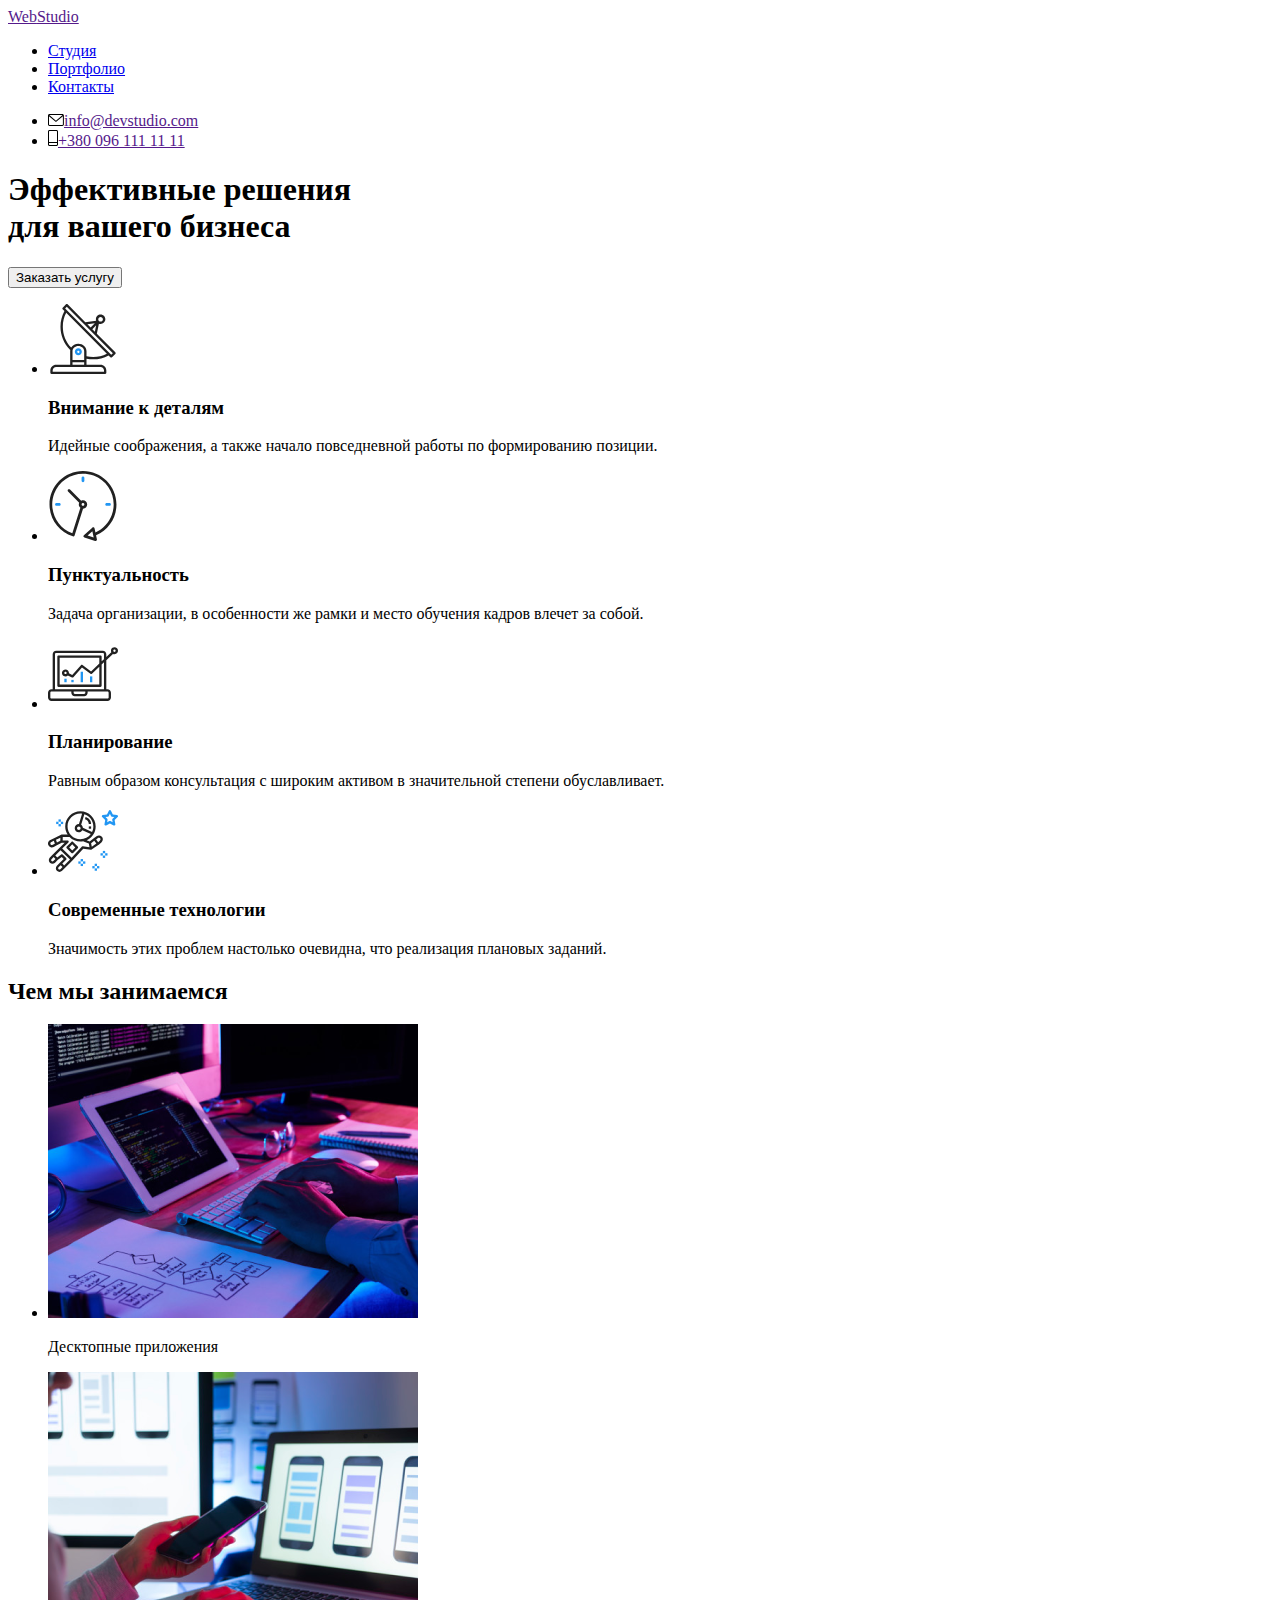
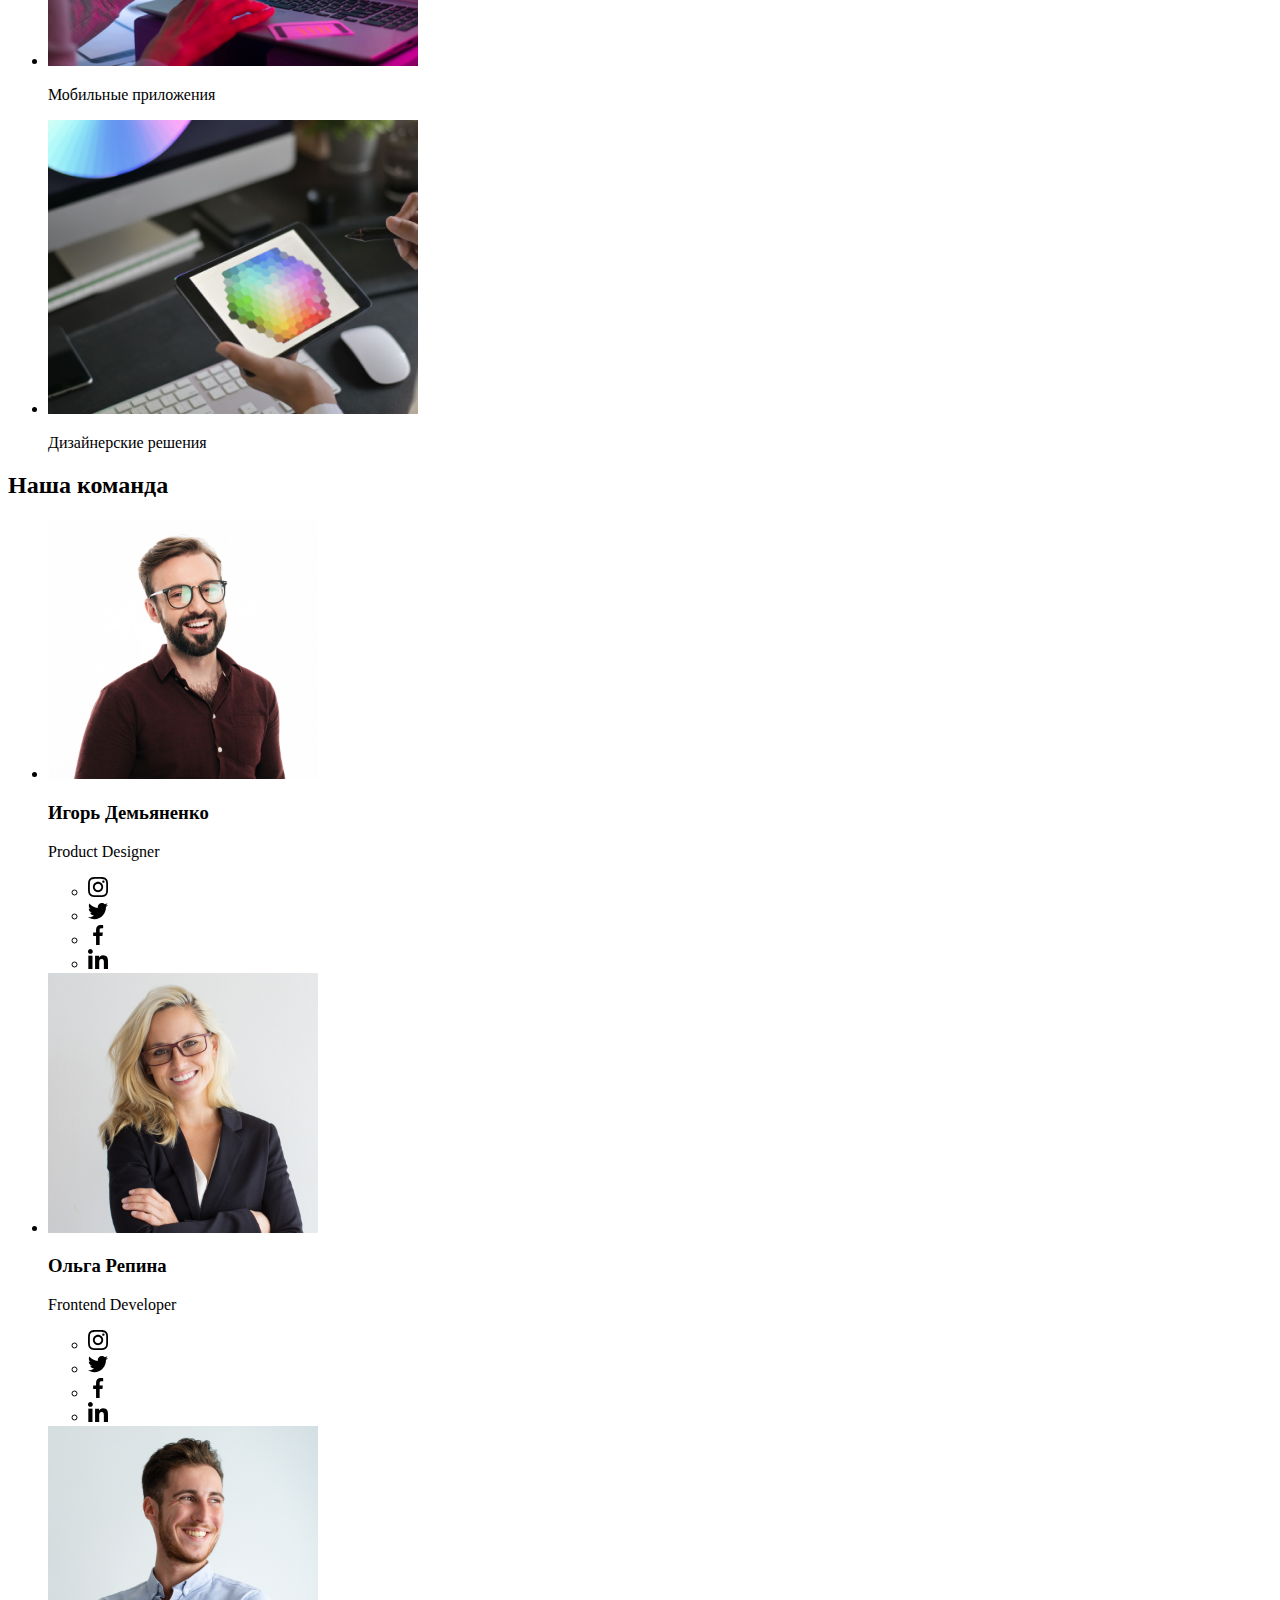
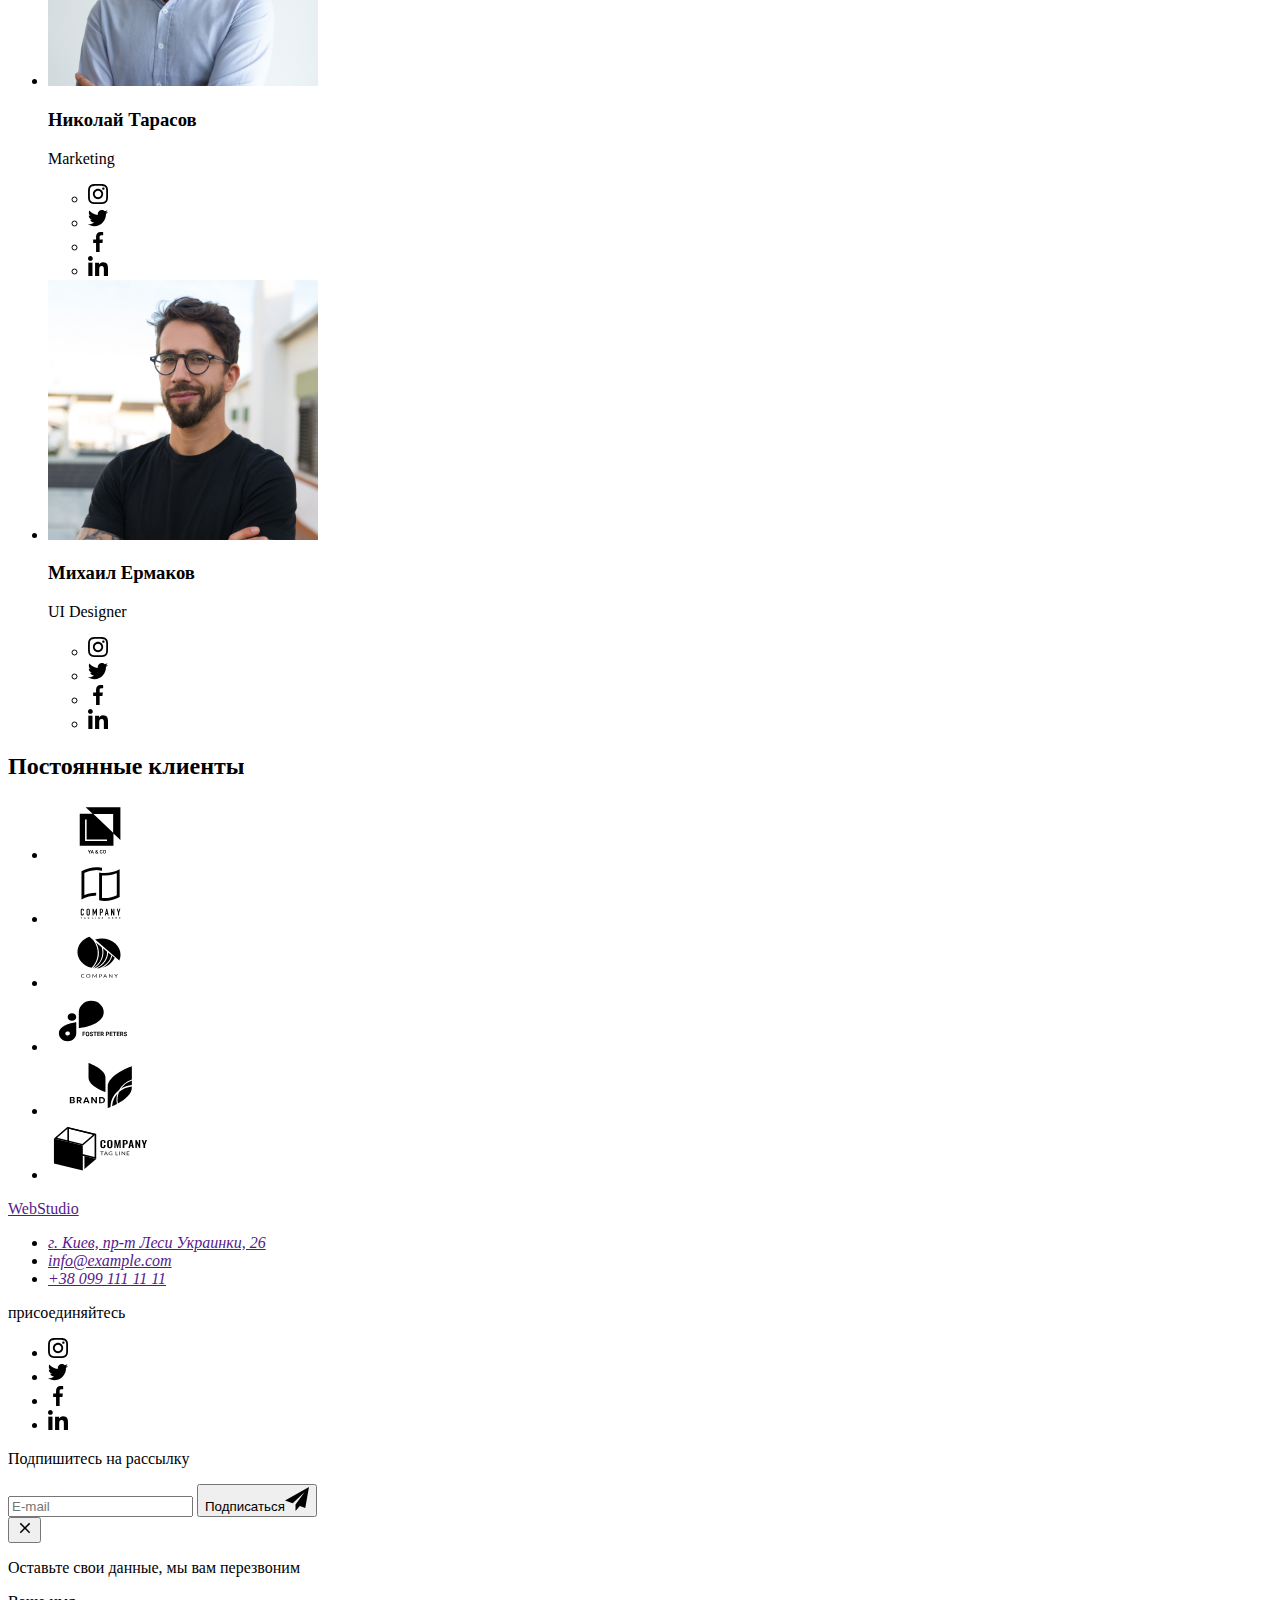
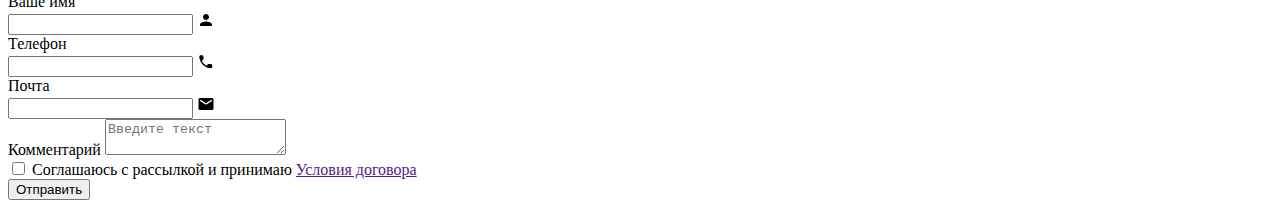
==== commit 1b859c52: "Update index.html" ====
--- a/index.html
+++ b/index.html
@@ -18,8 +18,9 @@
       crossorigin="anonymous"
       referrerpolicy="no-referrer"
     />
+    
+    <!-- <link rel="stylesheet" href="./css/style.css" /> -->
     <link rel="stylesheet" href="./css/main.min.css">
-    <link rel="stylesheet" href="./css/style.css" />
   </head>
   <body>
     <header class="header">
--- a/css/style.css
+++ b/css/style.css
@@ -108,7 +108,12 @@
 /* -----------------------------------------------vars------------------------------------------------------------------------------- */
 
 /* -----------------------------------------------Header------------------------------------------------------------------------------- */
-.header {
+
+
+
+
+
+/* .header {
     border: 1px solid #ECECEC;
 
 
@@ -233,11 +238,12 @@
 .header-tel:focus,
 .header-tel:hover {
     color: var(--accent-color);
-}
+} */
 
 /* -----------------------------------------------Header------------------------------------------------------------------------------- */
 /* -----------------------------------------------nav------------------------------------------------------------------------------- */
 
+/* 
 .nav__item {
     margin-right: 50px;
     box-sizing: border-box;
@@ -289,7 +295,7 @@
 .nav__link:focus,
 .nav__link:hover {
     color: var(--accent-color)
-}
+} */
 
 /* -----------------------------------------------nav------------------------------------------------------------------------------- */
 
@@ -301,7 +307,7 @@
 
 /*---------------------------------hero-------------------------*/
 
-.hero {
+/* .hero {
     background-color: var(--header-background-color);
     background-image: linear-gradient(rgba(47, 48, 58, 0.4), rgba(47, 48, 58, 0.4)),
         url(../1/Background.jpg);
@@ -353,10 +359,14 @@
 .hero-btn:hover {
     background-color: #188ce8;
 
-}
+} */
 
 /*---------------------------------about-------------------------*/
-.about-top-text {
+
+
+
+
+/* .about-top-text {
     position: absolute;
     bottom: 0;
     font-weight: 700;
@@ -439,7 +449,7 @@
     line-height: 1.71;
     letter-spacing: 0.03em;
     color: var(--second-text-color)
-}
+} */
 
 /*---------------------------------about-second-------------------------*/
 .about-second-list {
--- a/css/main.min.css
+++ b/css/main.min.css
@@ -1,2 +1,2 @@
-@import url(./header.scss)
+@import url(./header.scss);@import url(./components/_nav.scss);@import url(./_hero.scss);@import url(./_about.scss)
 /*# sourceMappingURL=main.min.css.map */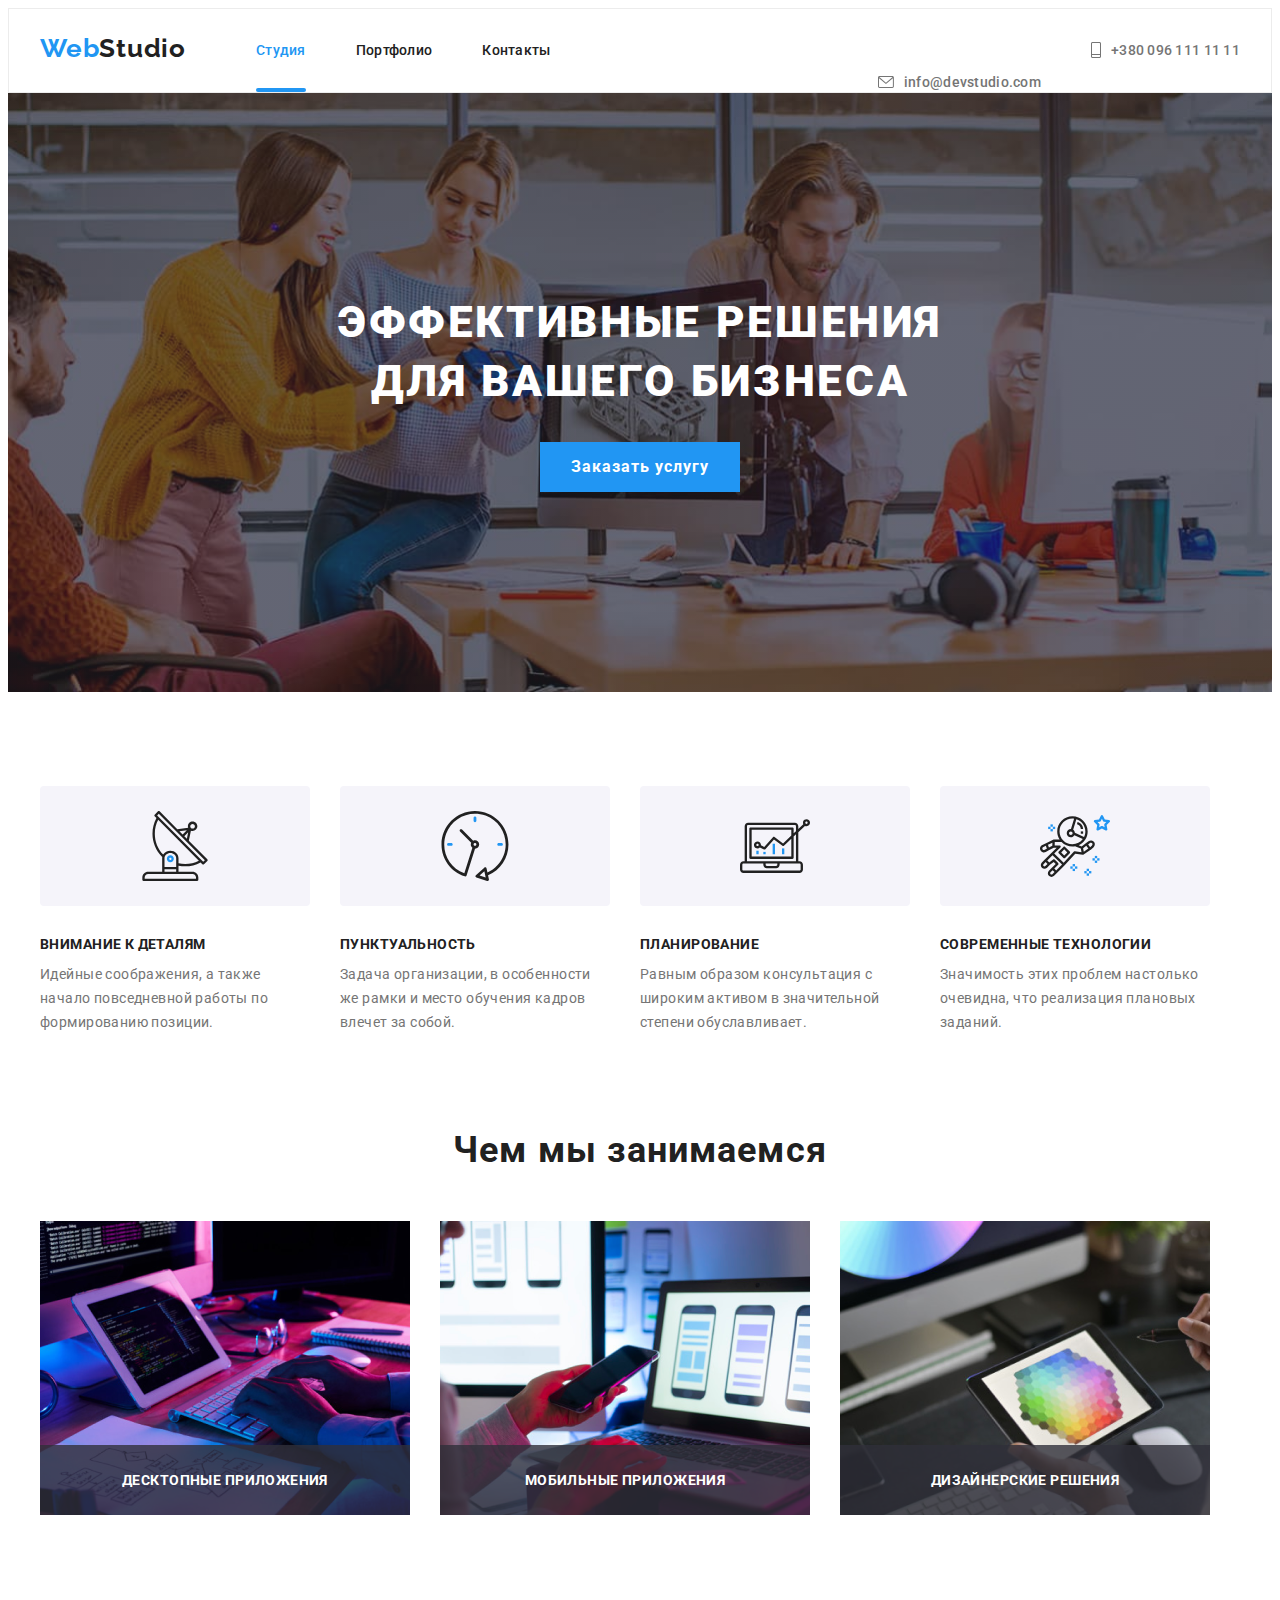
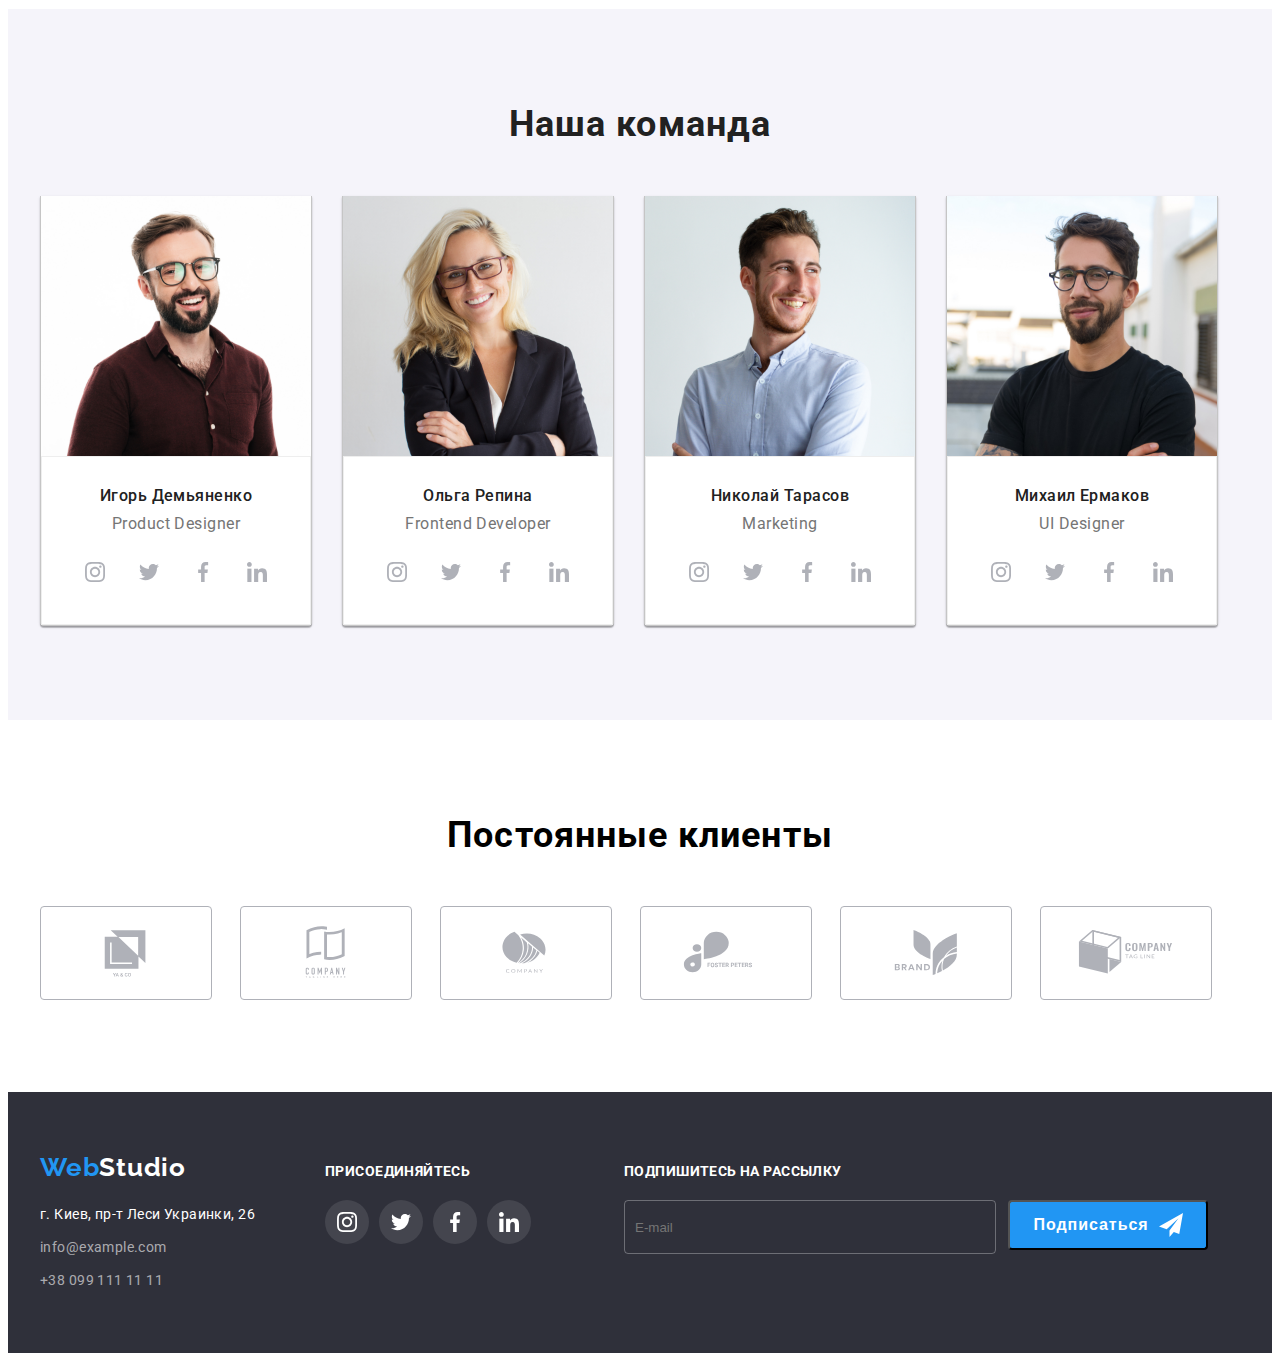
==== commit 84c94229: "go" ====
--- a/index.html
+++ b/index.html
@@ -19,7 +19,7 @@
       referrerpolicy="no-referrer"
     />
     
-    <!-- <link rel="stylesheet" href="./css/style.css" /> -->
+    <link rel="stylesheet" href="./css/style.css" />
     <link rel="stylesheet" href="./css/main.min.css">
   </head>
   <body>
--- a/css/style.css
+++ b/css/style.css
@@ -107,510 +107,15 @@
 
 /* -----------------------------------------------vars------------------------------------------------------------------------------- */
 
-/* -----------------------------------------------Header------------------------------------------------------------------------------- */
-
-
-
-
-
-/* .header {
-    border: 1px solid #ECECEC;
-
-
-}
-
-.header-info {
-    margin-right: 50px;
-    display: flex;
-}
-
-.header-info:last-child {
-    margin-right: 0px;
-}
-
-.header-connect {
-    margin-left: auto;
-}
-
-.header__container {
-    justify-content: space-between;
-    text-align: center;
-    display: flex;
-
-}
-
-.header__studio {
-    color: var(--main-text-color);
-}
-
-.header-tel {
-    display: flex;
-    font-weight: 500;
-    font-size: 14px;
-    line-height: 1.33;
-    letter-spacing: 0.02em;
-    color: var(--second-text-color);
-    align-items: center;
-    flex-wrap: nowrap;
-    transition: color 250ms cubic-bezier(0.4, 0, 0.2, 1);
-    padding-bottom: 32px;
-    padding-top: 32px;
-
-}
-
-
-.header-contacts {
-    display: flex;
-    font-weight: 500;
-    font-size: 14px;
-    line-height: 1.33;
-    letter-spacing: 0.02em;
-    color: var(--second-text-color);
-    padding-top: 32px;
-    padding-bottom: 32px;
-    height: 100%;
-    display: flex;
-    align-items: center;
-    justify-content: center;
-    transition: color 250ms cubic-bezier(0.4, 0, 0.2, 1);
-
-
-}
-
-.header-contacts:hover,
-.header-contacts:focus {
-    color: var(--accent-color);
-
-}
-
-.header__logo {
-    padding: 24px 0;
-    display: block;
-    font-family: Raleway;
-    font-style: normal;
-    font-weight: bold;
-    font-size: 26px;
-    line-height: 1.19;
-    letter-spacing: 0.03em;
-    margin-right: 70px;
-    color: var(--accent-color);
-
-}
-
-.header-soc-link {
-    height: 100%;
-    display: flex;
-    align-items: center;
-    justify-content: center;
-}
-
-.header-soc-icon {
-    fill: currentColor;
-    margin-right: 10px;
-    transition: fill 250ms cubic-bezier(0.4, 0, 0.2, 1);
-}
-
-.header-soc-icon:focus,
-.header-soc-icon:hover {
-    fill: var(--accent-color);
-}
-
-.header-soc-icon:focus .header-contacts,
-.header-soc-icon:hover .header-contacts {
-    color: var(--accent-color);
-}
-
-.header-contacts:hover .header-soc-icon,
-.header-contacts:focus .header-soc-icon {
-    fill: var(--accent-color);
-}
-
-.header-soc-icon:focus .header-tel,
-.header-soc-icon:hover .header-tel {
-    color: var(--accent-color);
-}
-
-.header-tel:hover .header-soc-icon,
-.header-tel:focus .header-soc-icon {
-    fill: var(--accent-color);
-}
-
-.header-tel:focus,
-.header-tel:hover {
-    color: var(--accent-color);
-} */
-
-/* -----------------------------------------------Header------------------------------------------------------------------------------- */
-/* -----------------------------------------------nav------------------------------------------------------------------------------- */
-
-/* 
-.nav__item {
-    margin-right: 50px;
-    box-sizing: border-box;
-}
-
-.nav__item:last-child {
-    margin-right: 0px;
-}
-
-.nav__link.current::after {
-    content: "";
-    position: absolute;
-    width: 100%;
-    height: 4px;
-    background-color: var(--accent-color);
-    border-radius: 2px;
-    left: 0;
-    bottom: 0;
-
-}
-
-
-
-
-.nav__list {
-    display: flex;
-}
-
-.nav__link {
-    display: block;
-    font-weight: 500;
-    font-size: 14px;
-    line-height: 1.33;
-    letter-spacing: 0.02em;
-    color: var(--header-text-color);
-    ;
-    padding-bottom: 32px;
-    padding-top: 32px;
-    transition: color 250ms cubic-bezier(0.4, 0, 0.2, 1);
-    position: relative;
-
-
-}
-
-
-
-
-
-.nav__link:focus,
-.nav__link:hover {
-    color: var(--accent-color)
-} */
-
-/* -----------------------------------------------nav------------------------------------------------------------------------------- */
-
-
-
-
-
-
-
-/*---------------------------------hero-------------------------*/
-
-/* .hero {
-    background-color: var(--header-background-color);
-    background-image: linear-gradient(rgba(47, 48, 58, 0.4), rgba(47, 48, 58, 0.4)),
-        url(../1/Background.jpg);
-    background-repeat: no-repeat;
-    background-position: center;
-    background-size: cover;
-    padding-bottom: 200px;
-    padding-top: 200px;
-    max-width: 1600px;
-    margin: 0 auto;
-}
-
-
-
-
-.hero-title {
-    font-weight: 900;
-    font-size: 44px;
-    line-height: 1.36;
-    text-align: center;
-    letter-spacing: 0.06em;
-    text-transform: uppercase;
-    color: var(--first-button-color);
-
-}
-
-.hero-btn {
-    font-family: inherit;
-    font-weight: bold;
-    font-size: 16px;
-    line-height: 30px;
-    border: none;
-    letter-spacing: 0.06em;
-    color: var(--first-button-color);
-    background-color: var(--accent-color);
-    width: 200px;
-    height: 50px;
-    margin-top: 40px;
-    display: block;
-    align-items: center;
-    text-align: center;
-    margin: 0 auto;
-    margin-top: 30px;
-    transition: background-color 250ms cubic-bezier(0.4, 0, 0.2, 1);
-
-}
-
-.hero-btn:focus,
-.hero-btn:hover {
-    background-color: #188ce8;
-
-} */
-
-/*---------------------------------about-------------------------*/
-
-
-
-
-/* .about-top-text {
-    position: absolute;
-    bottom: 0;
-    font-weight: 700;
-    font-size: 14px;
-    line-height: 1.15;
-
-    letter-spacing: 0.03em;
-    text-transform: uppercase;
-    color: #FFFFFF;
-    background-color: rgba(47, 48, 58, 0.8);
-    height: 23.8%;
-    width: 100%;
-    display: flex;
-    align-items: center;
-    justify-content: center;
-
-}
-
-
-.about-square {
-    display: flex;
-    padding-bottom: 30px;
-}
-
-.about-square-item {
-    width: 270px;
-    height: 120px;
-    background: #F5F4FA;
-    border-radius: 4px;
-    margin-bottom: 30px;
-    align-items: center;
-
-    justify-content: center;
-
-
-    display: flex;
-}
-
-.about-square-list {
-    display: flex;
-}
-
-
-.about {
-    padding-top: 94px;
-    padding-bottom: 94px;
-    margin-left: 0px;
-}
-
-.about-list {
-    margin-top: 0px;
-    margin-bottom: 0px;
-    padding-inline-start: 0px;
-
-}
-
-.about-item {
-    margin-left: 30px;
-    width: 270px;
-}
-
-.about-item:first-child {
-    margin-left: 0px;
-}
-
-.about-title {
-    font-weight: bold;
-    font-size: 14px;
-    line-height: 1.18;
-    letter-spacing: 0.03em;
-    text-transform: uppercase;
-    color: var(--main-text-color);
-    margin-bottom: 10px;
-
-}
-
-.about-text {
-    font-weight: normal;
-    font-size: 14px;
-    line-height: 1.71;
-    letter-spacing: 0.03em;
-    color: var(--second-text-color)
-} */
-
-/*---------------------------------about-second-------------------------*/
-.about-second-list {
-    margin-left: -30px;
-}
-
-.about-second {
-    padding-bottom: 94px;
-}
-
-.about-second-title {
-    font-weight: bold;
-    font-size: 36px;
-    line-height: 1.18;
-    text-align: center;
-    letter-spacing: 0.03em;
-    color: var(--main-text-color);
-    margin-bottom: 50px;
-
-
-}
-
-.about-second-item {
-    margin-left: 30px;
-    position: relative;
-}
-
-/*---------------------------------team-------------------------*/
-
-.team-soc-icon {
-    fill: var(--icon-color);
-    transition: fill 250ms cubic-bezier(0.4, 0, 0.2, 1);
-
-
-}
-
-.team-soc-list {
-    display: flex;
-    justify-content: center;
-}
-
-.team-soc-link {
-    width: 100%;
-    height: 100%;
-    border-radius: 50%;
-    display: flex;
-    align-items: center;
-    justify-content: center;
-    transition: background-color 250ms cubic-bezier(0.4, 0, 0.2, 1);
-
-}
-
-
-.team-soc-link:hover .team-soc-icon,
-.team-soc-link:focus .team-soc-icon {
-    fill: #FFFFFF;
-}
-
-.team-soc-link:hover,
-.team-soc-link:focus {
-    background-color: var(--accent-color);
-}
-
-
-.team-soc-item {
-    width: 44px;
-    height: 44px;
-    margin-right: 10px;
-}
-
-.team-soc-item:last-child {
-    margin-right: 0px;
-}
-
-.team-title {
-    font-weight: bold;
-    font-size: 36px;
-    line-height: 1.18;
-    text-align: center;
-    letter-spacing: 0.03em;
-    color: var(--main-text-color);
-    margin-bottom: 50px;
-
-}
-
-.team-item-title {
-    font-weight: 500;
-    font-size: 16px;
-    line-height: 1.18;
-    text-align: center;
-    letter-spacing: 0.03em;
-    color: var(--main-text-color);
-    margin-bottom: 10px;
-}
-
-.team-item-text {
-    font-weight: normal;
-    font-size: 16px;
-    line-height: 1.18;
-    text-align: center;
-    letter-spacing: 0.03em;
-    color: var(--second-text-color);
-    margin-bottom: 16px;
-
-}
-
-.team-list {
-    padding-inline-start: 0px;
-    margin: 0;
-
-}
-
-.team-item {
-    margin-left: 30px;
-    justify-content: space-between;
-    background: #FFFFFF;
-    box-shadow: 0px 1px 3px rgb(0 0 0 / 12%), 0px 1px 1px rgb(0 0 0 / 14%), 0px 2px 1px rgb(0 0 0 / 20%);
-    border-radius: 0px 0px 4px 4px;
-    border: 1px solid #c5c5c5;
-    border-top: 0
-}
-
-.team-item:first-child {
-    margin-left: 0;
-}
-
-.team-div {
-    padding-top: 30px;
-    padding-bottom: 30px;
-}
-
-/*---------------------------------contacts-------------------------*/
-.contacts-item {
-    margin-bottom: 9px;
-}
-
-.contacts-item:last-child {
-    margin-bottom: 0px;
-}
-
-.contacts-list {
-    display: block;
-}
-
-.contacts-link {
-    font-weight: normal;
-    font-size: 14px;
-    line-height: 1.71;
-    letter-spacing: 0.03em;
-    color: var(--footer-text-color);
-    text-decoration: none;
-    transition: color 250ms cubic-bezier(0.4, 0, 0.2, 1);
-
-}
-
-.contacts-link:focus,
-.contacts-link:hover {
-    color: var(--first-button-color)
-}
-
-/* ---------------------------------------------------------------------------------------PORTFOLIO-HERO------------------------------------------------------ */
+
+
+
+
+
+
+
+
+
 .portfolio-hero-btn:focus,
 .portfolio-hero-btn:hover {
     color: #FFFFFF;
@@ -755,519 +260,4 @@
     justify-content: center;
     margin: 0;
     margin-bottom: 50px;
-}
-
-
-/* ---------------------------------------------------prt-hero--------------------------------------------- */
-
-
-
-.team {
-    background-color: var(--team-background-color);
-    padding-bottom: 94px;
-    padding-top: 94px;
-}
-
-
-
-
-
-
-
-
-.main-wrap {
-    background: #FFFFFF;
-    border: 1px solid #EEEEEE;
-    box-sizing: border-box;
-    padding-bottom: 30px;
-    padding-top: 30px;
-}
-
-/* ------------------------------------------------------------------telegram------------------------------------------------------- */
-
-.telegram {
-    width: 200px;
-    height: 50px;
-    background: #2196F3;
-    border-radius: 4px;
-    text-align: center;
-    display: flex;
-    justify-content: center;
-    align-items: center;
-    font-weight: 700;
-    font-size: 16px;
-    line-height: 1.875;
-    letter-spacing: 0.06em;
-    color: #FFFFFF;
-    transition: background 250ms cubic-bezier(0.4, 0, 0.2, 1), color 250ms cubic-bezier(0.4, 0, 0.2, 1);
-    margin-left: 12px;
-}
-
-.telegram:focus,
-.telegram:hover {
-    background-color: #FFFFFF;
-    color: var(--accent-color);
-}
-
-.telegram:focus .footer-btn,
-.telegram:hover .footer-btn {
-    fill: var(--accent-color);
-}
-
-/* ------------------------------------------------------------------telegram------------------------------------------------------- */
-
-/* ------------------------------------------------------------------footer------------------------------------------------------- */
-.header-studio-footer {
-    color: var(--first-button-color);
-    margin-bottom: 20px;
-}
-
-
-.footer-btn {
-    margin-left: 10px;
-    fill: #FFFFFF;
-    transition: fill 250ms cubic-bezier(0.4, 0, 0.2, 1);
-}
-
-.footer-field {
-    margin-right: auto;
-    ;
-}
-
-.footerf-felx {
-    display: flex;
-}
-
-.footer-input {
-    width: 358px;
-    height: 50px;
-    border: 1px solid rgba(255, 255, 255, 0.3);
-    border-radius: 4px;
-    background-color: transparent;
-    padding-left: 10px;
-    color: #FFFFFF;
-    outline: none;
-}
-
-.footer-input:hover,
-.footer-input:focus {
-    border-color: var(--accent-color);
-}
-
-.team-soc-link-footer {
-    width: 100%;
-    height: 100%;
-    border-radius: 50%;
-    display: flex;
-    align-items: center;
-    justify-content: center;
-    background: rgba(255, 255, 255, 0.1);
-    transition: background-color 250ms cubic-bezier(0.4, 0, 0.2, 1);
-}
-
-.footer-text-slogan {
-    font-weight: 700;
-    font-size: 14px;
-    line-height: 1.14;
-    letter-spacing: 0.03em;
-    text-transform: uppercase;
-    color: #FFFFFF;
-    margin-bottom: 20px;
-}
-
-.team-soc-list-footer {
-    display: flex;
-    justify-content: center;
-
-}
-
-.footer-text {
-    font-weight: 700;
-    font-size: 14px;
-    line-height: 1.14;
-    letter-spacing: 0.03em;
-    text-transform: uppercase;
-    color: #FFFFFF;
-    margin-bottom: 20px;
-
-}
-
-
-
-
-.footer .container {
-    display: flex;
-    align-items: baseline;
-}
-
-.footer {
-    padding-bottom: 60px;
-    padding-top: 60px;
-}
-
-.header-logo-footer {
-    margin-bottom: 20px;
-    font-family: Raleway;
-    font-style: normal;
-    font-weight: bold;
-    font-size: 26px;
-    line-height: 1.19;
-    letter-spacing: 0.03em;
-    color: var(--accent-color);
-
-}
-
-.contacts-link-addres {
-    font-weight: normal;
-    font-size: 14px;
-    line-height: 1.71;
-    letter-spacing: 0.03em;
-    color: var(--first-button-color);
-    margin-bottom: 9px;
-
-}
-
-/* -------------------------------------------------CLIENT-------------------------------------------------- */
-
-.client-soc-link {
-    fill: var(--icon-color);
-
-    border-color: var(--icon-color);
-    width: 170px;
-    height: 92px;
-    border: 1px solid #AFB1B8;
-    border-radius: 4px;
-    margin-right: 30px;
-    transition: border-color 250ms cubic-bezier(0.4, 0, 0.2, 1) fill 250ms cubic-bezier(0.4, 0, 0.2, 1);
-}
-
-.client-soc-link:hover,
-.client-soc-link:focus {
-    fill: var(--accent-color);
-    border-color: var(--accent-color);
-
-}
-
-.client-soc-link:hover .client-item,
-.client-soc-link:focus .client-item {
-    border-color: var(--accent-color);
-}
-
-.client-soc-link {
-    width: 100%;
-    height: 100%;
-    display: flex;
-    align-items: center;
-    justify-content: center;
-    outline: transparent;
-}
-
-.client {
-    padding-bottom: 94px;
-    padding-top: 94px;
-}
-
-.client-title {
-    text-align: center;
-    font-weight: 700;
-    font-size: 36px;
-    line-height: 1.17;
-    text-align: center;
-    letter-spacing: 0.03em;
-}
-
-.client-list {
-    display: flex;
-    margin-top: 50px;
-
-}
-
-.client-item {
-    width: 170px;
-    height: 92px;
-    margin-right: 30px;
-
-
-}
-
-.client-item:last-child {
-    margin-right: 0px;
-}
-
-.client-item:hover,
-.client-item:focus {
-    border-color: var(--accent-color);
-}
-
-.client-item:hover .client-soc-link,
-.client-item:focus .client-soc-link {
-    fill: var(--accent-color);
-}
-
-.current-client {
-    fill: var(--accent-color);
-    border-color: var(--accent-color);
-}
-
-
-.footer-slogan {
-    margin-right: 93px;
-
-}
-
-.footer-soc-icon {
-    fill: #FFFFFF;
-}
-
-.footer-content {
-    margin-right: 70px;
-
-}
-
-.team-soc-link-footer:hover .team-soc-icon,
-.team-soc-link-footer:focus .team-soc-icon {
-    fill: #FFFFFF;
-}
-
-.team-soc-link-footer:hover,
-.team-soc-link-footer:focus {
-    background-color: var(--accent-color);
-
-}
-
-
-/* ---------------------------------------------------------------------------MODAL------------------------------------------------------------ */
-.backdrop {
-    width: 100%;
-    height: 100%;
-    background-color: rgba(0, 0, 0, 0.2);
-    ;
-    position: fixed;
-    top: 0;
-    transition: opacity 250ms, visibility 250ms;
-
-}
-
-.modal {
-    width: 528px;
-    height: 581px;
-    background-color: #FFFFFF;
-    box-shadow: 0px 1px 3px rgba(0, 0, 0, 0.12), 0px 1px 1px rgba(0, 0, 0, 0.14), 0px 2px 1px rgba(0, 0, 0, 0.2);
-    border-radius: 4px;
-    position: absolute;
-    top: 50%;
-    left: 50%;
-    transform: translate(-50%, -50%);
-    padding: 40px;
-}
-
-.modal-btn {
-    display: flex;
-    position: absolute;
-    top: 8px;
-    right: 8px;
-    width: 30px;
-    height: 30px;
-    border-radius: 50%;
-    border: 1px solid rgba(0, 0, 0, 0.1);
-    background-color: #FFFFFF;
-    cursor: pointer;
-    align-items: center;
-    justify-content: center;
-    transition: fill 250ms cubic-bezier(0.4, 0, 0.2, 1);
-}
-
-.modal-icon {
-    fill: #212121;
-}
-
-.modal-icon:focus,
-.modal-icon:hover {
-    fill: var(--accent-color);
-}
-
-.modal-btn:hover .modal-icon {
-    fill: var(--accent-color);
-}
-
-/* .modal-link{
-    width: 100%;
-    height: 100%;
-    border-radius: 50%;
-    display: flex;
-    align-items: center;
-    justify-content: center;
-} */
-.is-hidden {
-    visibility: hidden;
-    opacity: 0;
-    pointer-events: none;
-}
-
-.modal-title {
-    font-weight: 700;
-    font-size: 20px;
-    line-height: 23px;
-    text-align: center;
-    letter-spacing: 0.03em;
-    color: var(--main-text-color);
-    margin-bottom: 12px;
-}
-
-.modal-input {
-    width: 100%;
-    height: 40px;
-    border: 1px solid rgba(33, 33, 33, 0.2);
-    border-radius: 4px;
-    padding: 15px 0 15px 42px;
-    outline: transparent;
-    transition: border-color 250ms cubic-bezier(0.4, 0, 0.2, 1);
-}
-
-.modal-input:focus {
-    border-color: var(--accent-color);
-}
-
-.modal-input:focus+.modal-icons {
-    fill: var(--accent-color);
-}
-
-.moda-text {
-    color: var(--second-text-color);
-    font-weight: 400;
-    font-size: 12px;
-    line-height: 1.16;
-    letter-spacing: 0.01em;
-    display: block;
-    margin-bottom: 4px;
-
-}
-
-.modal-coment {
-    width: 100%;
-    height: 120px;
-    border: 1px solid rgba(33, 33, 33, 0.2);
-    border-radius: 4px;
-}
-
-.modal-textarea {
-    width: 100%;
-    background: #FFFFFF;
-    border-radius: 4px;
-    height: 120px;
-    border: 1px solid rgba(33, 33, 33, 0.2);
-    resize: none;
-    padding-top: 12px;
-    padding-left: 16px;
-    padding-right: 16px;
-    padding-bottom: 12px;
-    font-weight: 400;
-    font-size: 12px;
-    line-height: 1.16;
-    letter-spacing: 0.01em;
-    color: rgba(117, 117, 117, 0.5);
-    outline: transparent;
-    transition: border-color 250ms cubic-bezier(0.4, 0, 0.2, 1);
-}
-
-.modal-textarea:hover,
-.modal-textarea:focus {
-    border-color: var(--accent-color);
-}
-
-.modal-field-com {
-    margin-bottom: 20px;
-}
-
-.modal-icons {
-    position: absolute;
-    left: 15px;
-    top: 50%;
-    transform: translateY(-50%);
-    fill: #212121;
-    transition: fill 250ms cubic-bezier(0.4, 0, 0.2, 1);
-}
-
-.input-wrap {
-    position: relative;
-}
-
-.modal-field {
-    margin-bottom: 10px;
-
-}
-
-.check-text {
-    padding-left: 8px;
-    font-weight: 400;
-    font-size: 14px;
-    line-height: 1.71;
-    letter-spacing: 0.03em;
-    color: #757575;
-    display: flex;
-    align-items: center;
-
-}
-
-.check-text::before {
-    content: "";
-    width: 16px;
-    height: 15px;
-    border: 2px solid #212121;
-    border-radius: 3px;
-    margin-right: 8px;
-}
-
-.modal-check:checked+.check-text::before {
-    background-color: var(--accent-color);
-    border-color: var(--accent-color);
-    background-image: url(../1/check.svg);
-    background-repeat: no-repeat;
-    background-position: center;
-    border: none;
-}
-
-.modal-check:focus+.check-text::before {
-    border-color: var(--accent-color);
-}
-
-.modal-field-flex {
-    display: flex;
-    align-items: center;
-    margin-bottom: 30px;
-    ;
-}
-
-.modal-doc {
-    display: block;
-    padding-left: 4px;
-    font-weight: 400;
-    font-size: 14px;
-    line-height: 1.71;
-    letter-spacing: 0.03em;
-    color: #2196F3;
-}
-
-.modal-btn-sbm {
-    width: 200px;
-    height: 50px;
-    display: block;
-    margin: 0 auto;
-
-    background: var(--accent-color);
-    box-shadow: 0px 4px 4px rgba(0, 0, 0, 0.15);
-    border-radius: 4px;
-    border-color: transparent;
-    font-family: 'Roboto';
-    font-style: normal;
-    font-weight: 700;
-    font-size: 16px;
-    line-height: 1.87;
-    letter-spacing: 0.06em;
-    color: #FFFFFF;
-    transition: background 250ms cubic-bezier(0.4, 0, 0.2, 1)
-}
-
-.footer-flex {
-    display: flex;
 }--- a/css/main.min.css
+++ b/css/main.min.css
@@ -1,2 +1,2 @@
-@import url(./header.scss);@import url(./components/_nav.scss);@import url(./_hero.scss);@import url(./_about.scss)
+.header{border:1px solid #ECECEC}.header-info{margin-right:50px;display:flex}.header-info:last-child{margin-right:0px}.header-connect{margin-left:auto}.header__container{justify-content:space-between;text-align:center;display:flex}.header__studio{color:var(--main-text-color)}.header-tel{display:flex;font-weight:500;font-size:14px;line-height:1.33;letter-spacing:0.02em;color:var(--second-text-color);align-items:center;flex-wrap:nowrap;transition:color 250ms cubic-bezier(0.4, 0, 0.2, 1);padding-bottom:32px;padding-top:32px}.header-contacts{display:flex;font-weight:500;font-size:14px;line-height:1.33;letter-spacing:0.02em;color:var(--second-text-color);padding-top:32px;padding-bottom:32px;height:100%;display:flex;align-items:center;justify-content:center;transition:color 250ms cubic-bezier(0.4, 0, 0.2, 1)}.header-contacts:hover,.header-contacts:focus{color:var(--accent-color)}.header__logo{padding:24px 0;display:block;font-family:Raleway;font-style:normal;font-weight:bold;font-size:26px;line-height:1.19;letter-spacing:0.03em;margin-right:70px;color:var(--accent-color)}.header-soc-link{height:100%;display:flex;align-items:center;justify-content:center}.header-soc-icon{fill:currentColor;margin-right:10px;transition:fill 250ms cubic-bezier(0.4, 0, 0.2, 1)}.header-soc-icon:focus,.header-soc-icon:hover{fill:var(--accent-color)}.header-soc-icon:focus .header-contacts,.header-soc-icon:hover .header-contacts{color:var(--accent-color)}.header-contacts:hover .header-soc-icon,.header-contacts:focus .header-soc-icon{fill:var(--accent-color)}.header-soc-icon:focus .header-tel,.header-soc-icon:hover .header-tel{color:var(--accent-color)}.header-tel:hover .header-soc-icon,.header-tel:focus .header-soc-icon{fill:var(--accent-color)}.header-tel:focus,.header-tel:hover{color:var(--accent-color)}.nav__item{margin-right:50px;box-sizing:border-box}.nav__item:last-child{margin-right:0px}.nav__link.current::after{content:"";position:absolute;width:100%;height:4px;background-color:var(--accent-color);border-radius:2px;left:0;bottom:0}.nav__list{display:flex}.nav__link{display:block;font-weight:500;font-size:14px;line-height:1.33;letter-spacing:0.02em;color:var(--header-text-color);padding-bottom:32px;padding-top:32px;transition:color 250ms cubic-bezier(0.4, 0, 0.2, 1);position:relative}.nav__link:focus,.nav__link:hover{color:var(--accent-color)}.hero{background-color:var(--header-background-color);background-image:linear-gradient(rgba(47,48,58,0.4), rgba(47,48,58,0.4)),url(../1/Background.jpg);background-repeat:no-repeat;background-position:center;background-size:cover;padding-bottom:200px;padding-top:200px;max-width:1600px;margin:0 auto}.hero-title{font-weight:900;font-size:44px;line-height:1.36;text-align:center;letter-spacing:0.06em;text-transform:uppercase;color:var(--first-button-color)}.hero-btn{font-family:inherit;font-weight:bold;font-size:16px;line-height:30px;border:none;letter-spacing:0.06em;color:var(--first-button-color);background-color:var(--accent-color);width:200px;height:50px;margin-top:40px;display:block;align-items:center;text-align:center;margin:0 auto;margin-top:30px;transition:background-color 250ms cubic-bezier(0.4, 0, 0.2, 1)}.hero-btn:focus,.hero-btn:hover{background-color:#188ce8}.about-top-text{position:absolute;bottom:0;font-weight:700;font-size:14px;line-height:1.15;letter-spacing:0.03em;text-transform:uppercase;color:#FFFFFF;background-color:rgba(47,48,58,0.8);height:23.8%;width:100%;display:flex;align-items:center;justify-content:center}.about-square{display:flex;padding-bottom:30px}.about-square-item{width:270px;height:120px;background:#F5F4FA;border-radius:4px;margin-bottom:30px;align-items:center;justify-content:center;display:flex}.about-square-list{display:flex}.about{padding-top:94px;padding-bottom:94px;margin-left:0px}.about-list{margin-top:0px;margin-bottom:0px;padding-inline-start:0px}.about-item{margin-left:30px;width:270px}.about-item:first-child{margin-left:0px}.about-title{font-weight:bold;font-size:14px;line-height:1.18;letter-spacing:0.03em;text-transform:uppercase;color:var(--main-text-color);margin-bottom:10px}.about-text{font-weight:normal;font-size:14px;line-height:1.71;letter-spacing:0.03em;color:var(--second-text-color)}.about-second-list{margin-left:-30px}.about-second{padding-bottom:94px}.about-second-title{font-weight:bold;font-size:36px;line-height:1.18;text-align:center;letter-spacing:0.03em;color:var(--main-text-color);margin-bottom:50px}.about-second-item{margin-left:30px;position:relative}.team{background-color:var(--team-background-color);padding-bottom:94px;padding-top:94px}.team-soc-list-footer{display:flex;justify-content:center}.team-soc-icon{fill:var(--icon-color);transition:fill 250ms cubic-bezier(0.4, 0, 0.2, 1)}.team-soc-list{display:flex;justify-content:center}.team-soc-link{width:100%;height:100%;border-radius:50%;display:flex;align-items:center;justify-content:center;transition:background-color 250ms cubic-bezier(0.4, 0, 0.2, 1)}.team-soc-link:hover .team-soc-icon,.team-soc-link:focus .team-soc-icon{fill:#FFFFFF}.team-soc-link:hover,.team-soc-link:focus{background-color:var(--accent-color)}.team-soc-item{width:44px;height:44px;margin-right:10px}.team-soc-item:last-child{margin-right:0px}.team-title{font-weight:bold;font-size:36px;line-height:1.18;text-align:center;letter-spacing:0.03em;color:var(--main-text-color);margin-bottom:50px}.team-item-title{font-weight:500;font-size:16px;line-height:1.18;text-align:center;letter-spacing:0.03em;color:var(--main-text-color);margin-bottom:10px}.team-item-text{font-weight:normal;font-size:16px;line-height:1.18;text-align:center;letter-spacing:0.03em;color:var(--second-text-color);margin-bottom:16px}.team-list{padding-inline-start:0px;margin:0}.team-item{margin-left:30px;justify-content:space-between;background:#FFFFFF;box-shadow:0px 1px 3px rgba(0,0,0,0.12),0px 1px 1px rgba(0,0,0,0.14),0px 2px 1px rgba(0,0,0,0.2);border-radius:0px 0px 4px 4px;border:1px solid #c5c5c5;border-top:0}.team-item:first-child{margin-left:0}.team-div{padding-top:30px;padding-bottom:30px}.contacts-item{margin-bottom:9px}.contacts-item:last-child{margin-bottom:0px}.contacts-list{display:block}.contacts-link{font-weight:normal;font-size:14px;line-height:1.71;letter-spacing:0.03em;color:var(--footer-text-color);text-decoration:none;transition:color 250ms cubic-bezier(0.4, 0, 0.2, 1)}.contacts-link:focus,.contacts-link:hover{color:var(--first-button-color)}.contacts-link-addres{font-weight:normal;font-size:14px;line-height:1.71;letter-spacing:0.03em;color:var(--first-button-color);margin-bottom:9px}.main-wrap{background:#FFFFFF;border:1px solid #EEEEEE;box-sizing:border-box;padding-bottom:30px;padding-top:30px}.telegram{width:200px;height:50px;background:#2196F3;border-radius:4px;text-align:center;display:flex;justify-content:center;align-items:center;font-weight:700;font-size:16px;line-height:1.875;letter-spacing:0.06em;color:#FFFFFF;transition:background 250ms cubic-bezier(0.4, 0, 0.2, 1),color 250ms cubic-bezier(0.4, 0, 0.2, 1);margin-left:12px}.telegram:focus,.telegram:hover{background-color:#FFFFFF;color:var(--accent-color)}.telegram:focus .footer-btn,.telegram:hover .footer-btn{fill:var(--accent-color)}.client-soc-link{fill:var(--icon-color);border-color:var(--icon-color);width:170px;height:92px;border:1px solid #AFB1B8;border-radius:4px;margin-right:30px;transition:border-color 250ms cubic-bezier(0.4, 0, 0.2, 1) fill 250ms cubic-bezier(0.4, 0, 0.2, 1)}.client-soc-link:hover,.client-soc-link:focus{fill:var(--accent-color);border-color:var(--accent-color)}.client-soc-link:hover .client-item,.client-soc-link:focus .client-item{border-color:var(--accent-color)}.client-soc-link{width:100%;height:100%;display:flex;align-items:center;justify-content:center;outline:transparent}.client{padding-bottom:94px;padding-top:94px}.client-title{text-align:center;font-weight:700;font-size:36px;line-height:1.17;text-align:center;letter-spacing:0.03em}.client-list{display:flex;margin-top:50px}.client-item{width:170px;height:92px;margin-right:30px}.client-item:last-child{margin-right:0px}.client-item:hover,.client-item:focus{border-color:var(--accent-color)}.client-item:hover .client-soc-link,.client-item:focus .client-soc-link{fill:var(--accent-color)}.current-client{fill:var(--accent-color);border-color:var(--accent-color)}.header-studio-footer{color:var(--first-button-color);margin-bottom:20px}.footer-btn{margin-left:10px;fill:#FFFFFF;transition:fill 250ms cubic-bezier(0.4, 0, 0.2, 1)}.footer-field{margin-right:auto}.footerf-felx{display:flex}.footer-input{width:358px;height:50px;border:1px solid rgba(255,255,255,0.3);border-radius:4px;background-color:transparent;padding-left:10px;color:#FFFFFF;outline:none}.footer-input:hover,.footer-input:focus{border-color:var(--accent-color)}.team-soc-link-footer{width:100%;height:100%;border-radius:50%;display:flex;align-items:center;justify-content:center;background:rgba(255,255,255,0.1);transition:background-color 250ms cubic-bezier(0.4, 0, 0.2, 1)}.footer-text-slogan{font-weight:700;font-size:14px;line-height:1.14;letter-spacing:0.03em;text-transform:uppercase;color:#FFFFFF;margin-bottom:20px}.footer-text{font-weight:700;font-size:14px;line-height:1.14;letter-spacing:0.03em;text-transform:uppercase;color:#FFFFFF;margin-bottom:20px}.footer .container{display:flex;align-items:baseline}.footer{padding-bottom:60px;padding-top:60px}.header-logo-footer{margin-bottom:20px;font-family:Raleway;font-style:normal;font-weight:bold;font-size:26px;line-height:1.19;letter-spacing:0.03em;color:var(--accent-color)}.footer-slogan{margin-right:93px}.footer-soc-icon{fill:#FFFFFF}.footer-content{margin-right:70px}.team-soc-link-footer:hover .team-soc-icon,.team-soc-link-footer:focus .team-soc-icon{fill:#FFFFFF}.team-soc-link-footer:hover,.team-soc-link-footer:focus{background-color:var(--accent-color)}.footer-flex{display:flex}.is-hidden{visibility:hidden;opacity:0;pointer-events:none}.visually-hidden{position:absolute;white-space:nowrap;width:1px;height:1px;overflow:hidden;border:0;padding:0;clip:rect(0 0 0 0);clip-path:inset(50%);margin:-1px}.backdrop{width:100%;height:100%;background-color:rgba(0,0,0,0.2);position:fixed;top:0;transition:opacity 250ms, visibility 250ms}.modal{width:528px;height:581px;background-color:#FFFFFF;box-shadow:0px 1px 3px rgba(0,0,0,0.12),0px 1px 1px rgba(0,0,0,0.14),0px 2px 1px rgba(0,0,0,0.2);border-radius:4px;position:absolute;top:50%;left:50%;transform:translate(-50%, -50%);padding:40px}.modal-btn{display:flex;position:absolute;top:8px;right:8px;width:30px;height:30px;border-radius:50%;border:1px solid rgba(0,0,0,0.1);background-color:#FFFFFF;cursor:pointer;align-items:center;justify-content:center;transition:fill 250ms cubic-bezier(0.4, 0, 0.2, 1)}.modal-icon{fill:#212121}.modal-icon:focus,.modal-icon:hover{fill:var(--accent-color)}.modal-btn:hover .modal-icon{fill:var(--accent-color)}.modal-title{font-weight:700;font-size:20px;line-height:23px;text-align:center;letter-spacing:0.03em;color:var(--main-text-color);margin-bottom:12px}.modal-input{width:100%;height:40px;border:1px solid rgba(33,33,33,0.2);border-radius:4px;padding:15px 0 15px 42px;outline:transparent;transition:border-color 250ms cubic-bezier(0.4, 0, 0.2, 1)}.modal-input:focus{border-color:var(--accent-color)}.modal-input:focus+.modal-icons{fill:var(--accent-color)}.moda-text{color:var(--second-text-color);font-weight:400;font-size:12px;line-height:1.16;letter-spacing:0.01em;display:block;margin-bottom:4px}.modal-coment{width:100%;height:120px;border:1px solid rgba(33,33,33,0.2);border-radius:4px}.modal-textarea{width:100%;background:#FFFFFF;border-radius:4px;height:120px;border:1px solid rgba(33,33,33,0.2);resize:none;padding-top:12px;padding-left:16px;padding-right:16px;padding-bottom:12px;font-weight:400;font-size:12px;line-height:1.16;letter-spacing:0.01em;color:rgba(117,117,117,0.5);outline:transparent;transition:border-color 250ms cubic-bezier(0.4, 0, 0.2, 1)}.modal-textarea:hover,.modal-textarea:focus{border-color:var(--accent-color)}.modal-field-com{margin-bottom:20px}.modal-icons{position:absolute;left:15px;top:50%;transform:translateY(-50%);fill:#212121;transition:fill 250ms cubic-bezier(0.4, 0, 0.2, 1)}.input-wrap{position:relative}.modal-field{margin-bottom:10px}.check-text{padding-left:8px;font-weight:400;font-size:14px;line-height:1.71;letter-spacing:0.03em;color:#757575;display:flex;align-items:center}.check-text::before{content:"";width:16px;height:15px;border:2px solid #212121;border-radius:3px;margin-right:8px}.modal-check:checked+.check-text::before{background-color:var(--accent-color);border-color:var(--accent-color);background-image:url(../1/check.svg);background-repeat:no-repeat;background-position:center;border:none}.modal-check:focus+.check-text::before{border-color:var(--accent-color)}.modal-field-flex{display:flex;align-items:center;margin-bottom:30px}.modal-doc{display:block;padding-left:4px;font-weight:400;font-size:14px;line-height:1.71;letter-spacing:0.03em;color:#2196F3}.modal-btn-sbm{width:200px;height:50px;display:block;margin:0 auto;background:var(--accent-color);box-shadow:0px 4px 4px rgba(0,0,0,0.15);border-radius:4px;border-color:transparent;font-family:'Roboto';font-style:normal;font-weight:700;font-size:16px;line-height:1.87;letter-spacing:0.06em;color:#FFFFFF;transition:background 250ms cubic-bezier(0.4, 0, 0.2, 1)}p,h1,h2,h3,h4,h5,h6{margin:0}ul,ol{margin:0;padding-left:0}:root{--main-text-color: #212121;--second-text-color: #757575;--header-text-color: #212121;--header-background-color: #2F303A;--first-button-color: #FFFFFF;--accent-color: #2196F3;--footer-text-color: #FFFFFF99;--team-background-color: #F5F4FA;--border-color: #EEEEEE;--icon-color: #AFB1B8}img{display:block;max-width:100%;height:auto}.flex{display:flex}.button{cursor:pointer}.link{text-decoration:none}.list{list-style:none}body{font-family:'Roboto', sans-serif;background-color:white}.current{color:var(--accent-color)}footer{background-color:var(--header-background-color)}.focus:focus{color:var(--accent-color)}.hover:hover{color:var(--accent-color)}address{font-style:normal;margin-top:20px}.current-btn{color:var(--first-button-color);background-color:var(--accent-color)}.container{width:1200px;margin:0 auto;padding-left:15px;padding-right:15px}
 /*# sourceMappingURL=main.min.css.map */